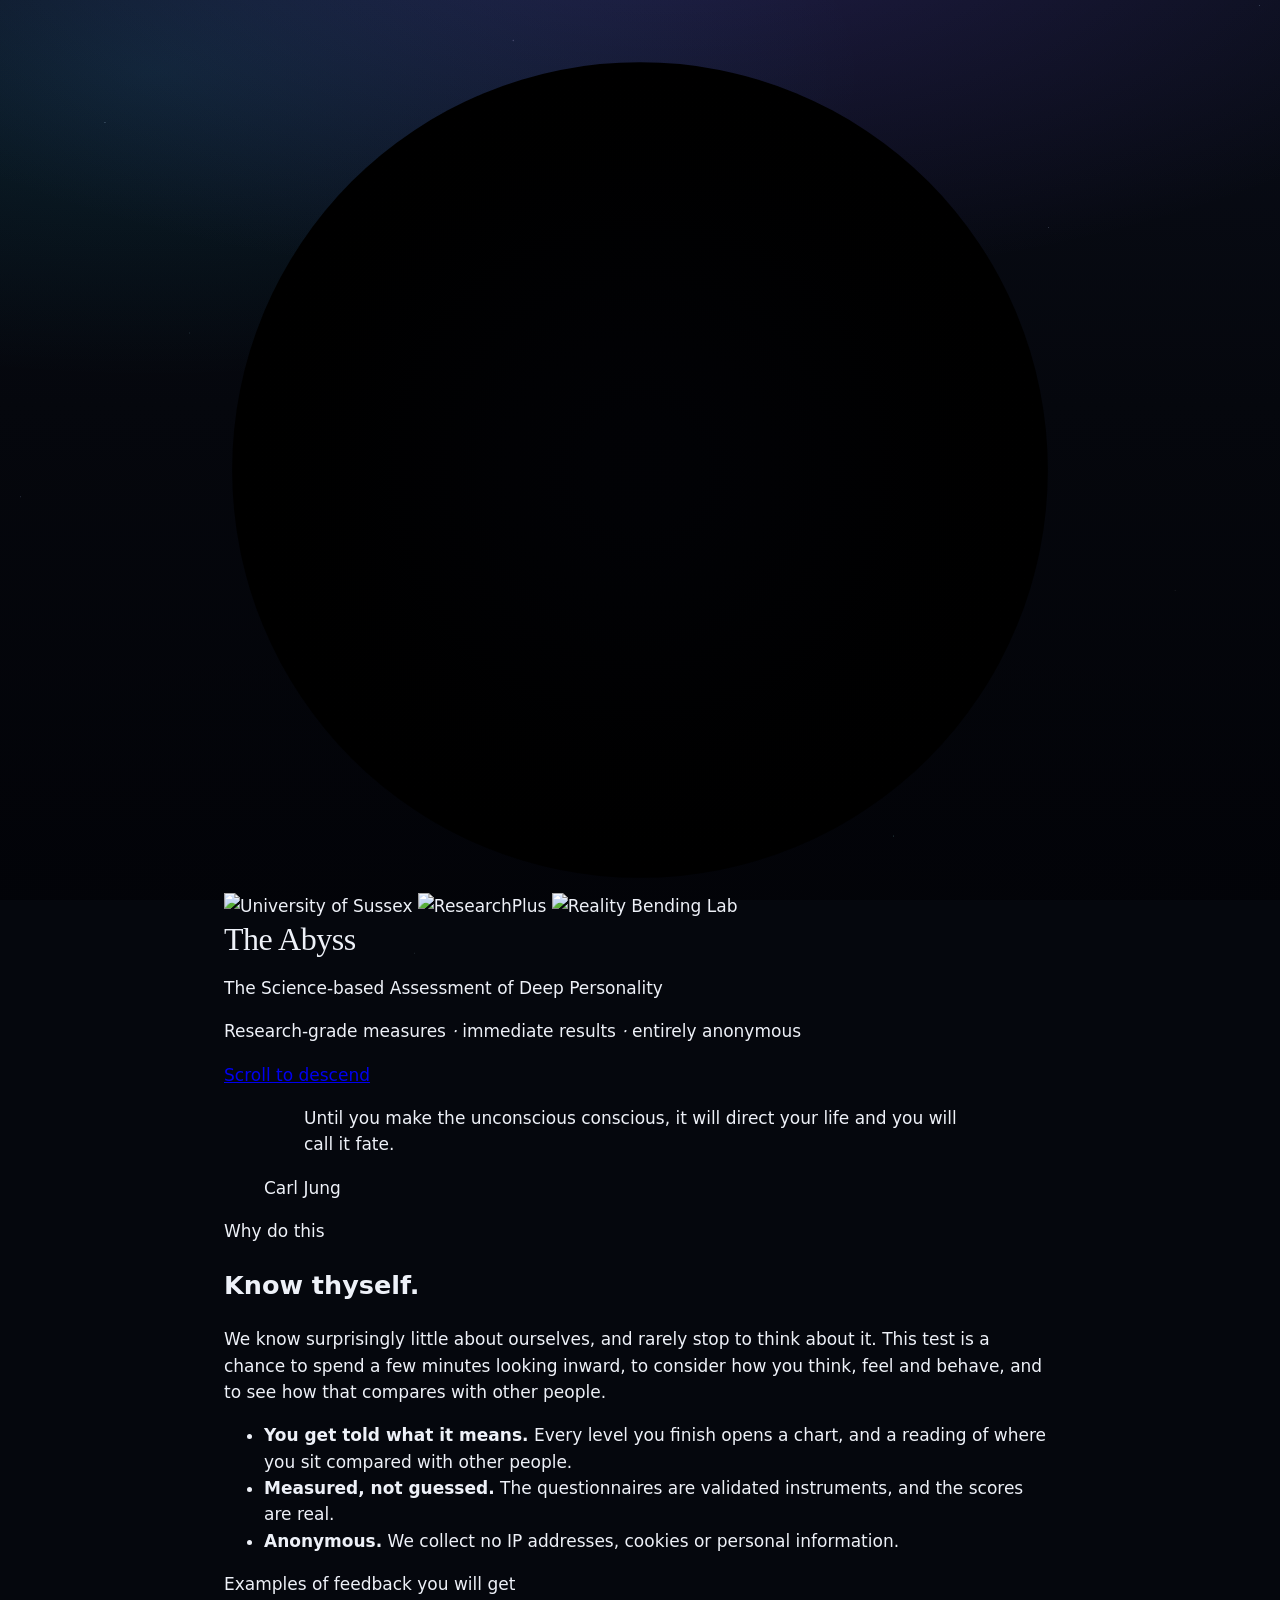
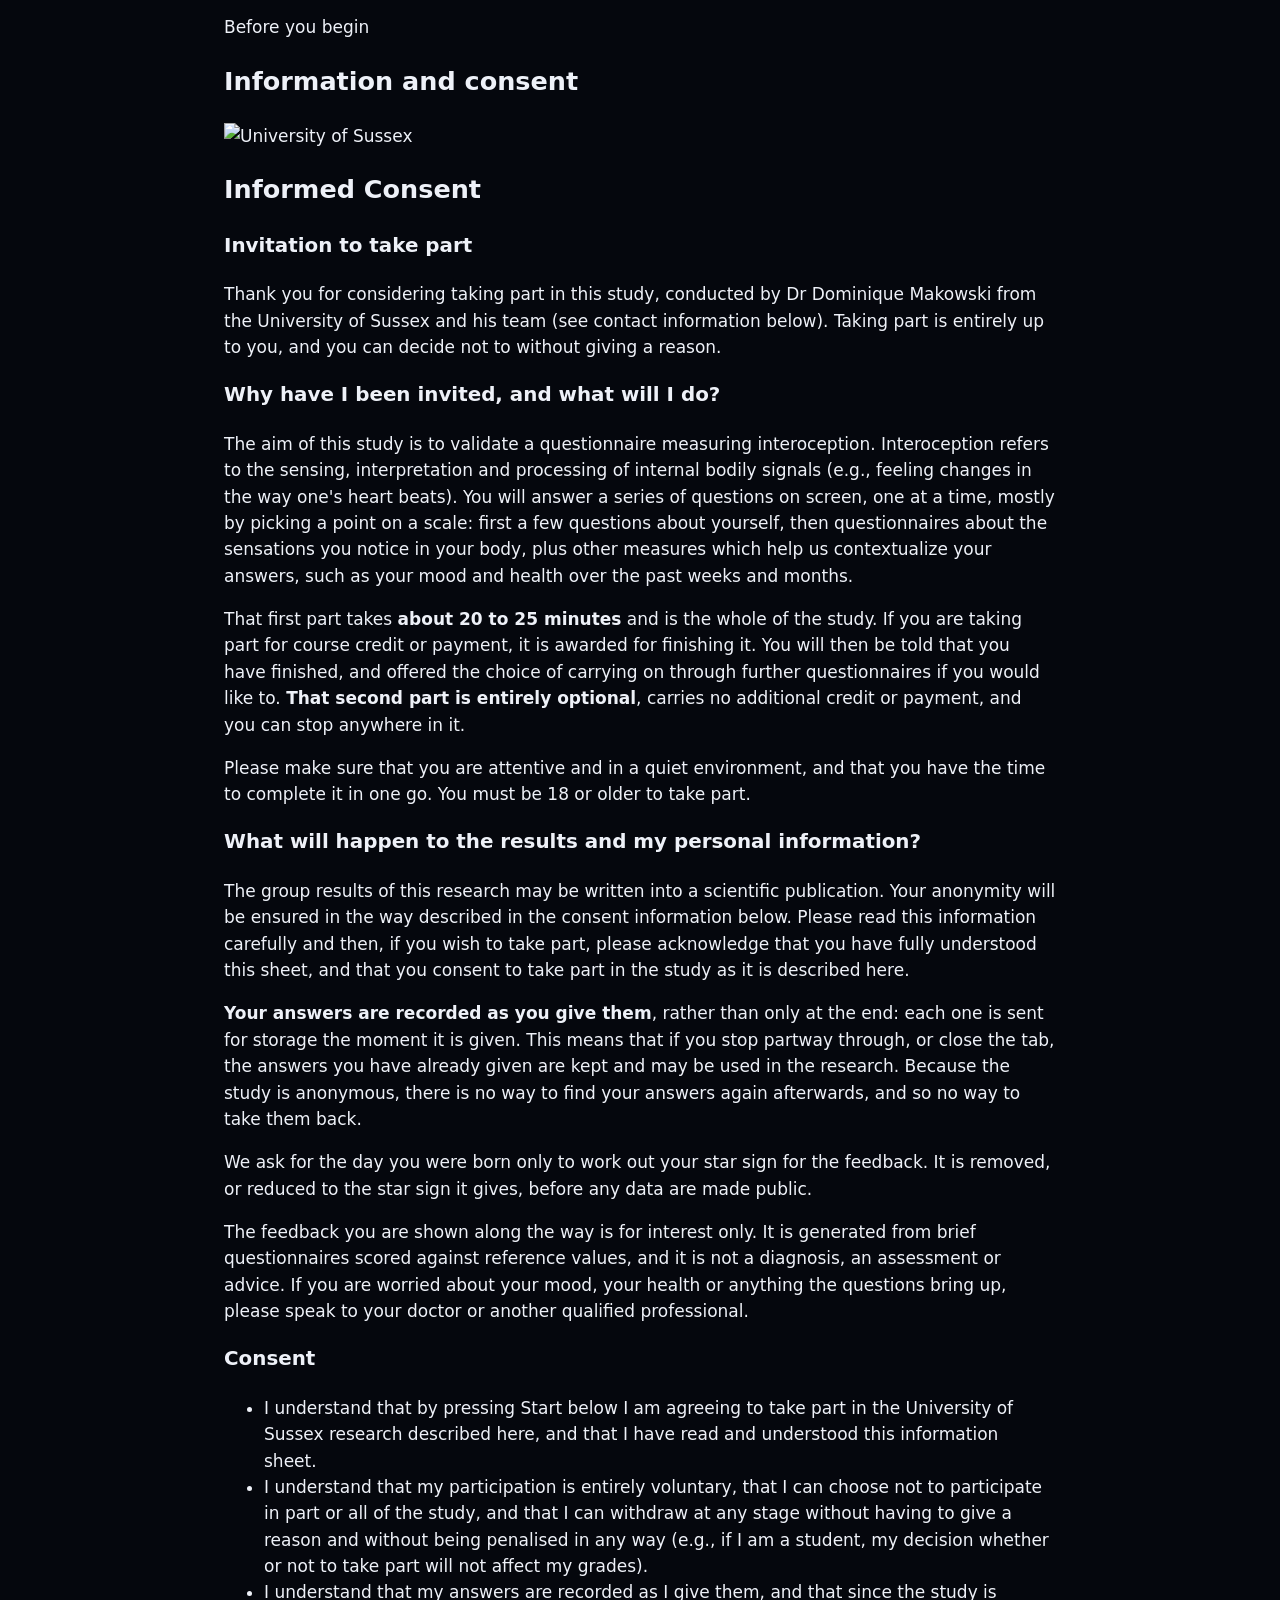
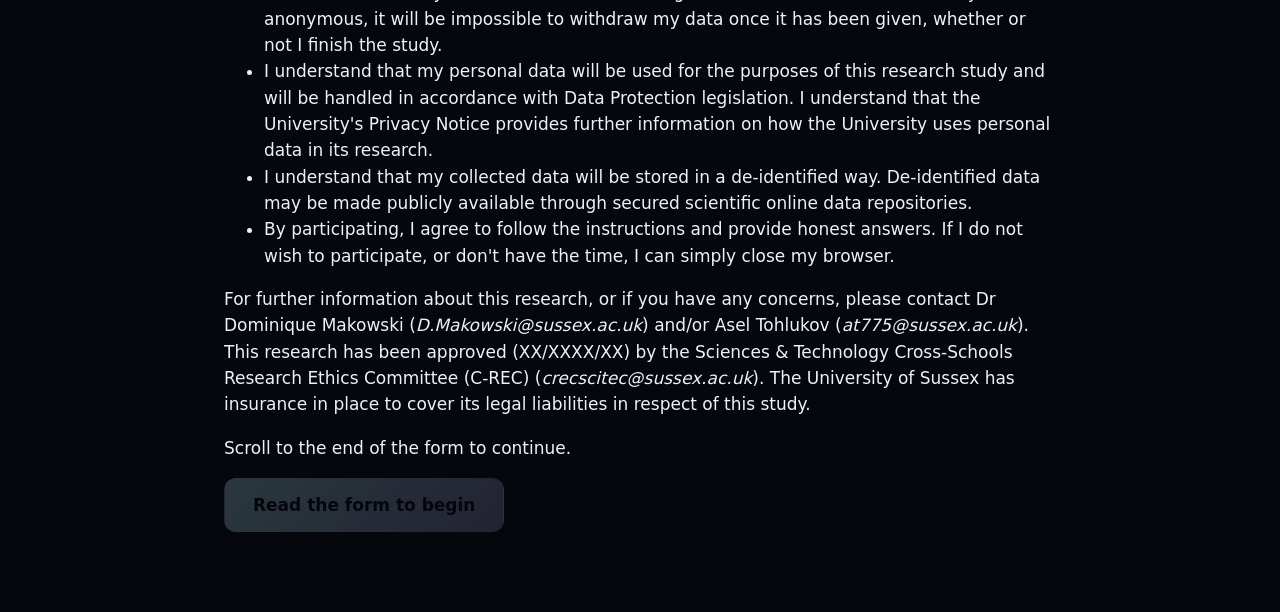
==== index.html @ c371493d "improve" ====
<!doctype html>
<html lang="en">
    <head>
        <meta charset="utf-8" />
        <meta name="viewport" content="width=device-width, initial-scale=1" />
        <title>The Abyss Test</title>
        <meta name="description" content="The Abyss Test: a science-based assessment of personality, with your results as you go." />
        <!-- What a link to the test unfurls into on social media and in chats.
             Read by crawlers that run no script, so it is the same for every
             link whatever its query says. The image wants an absolute address,
             and is made from assets/preview/card.html by make.py beside it.
             There is no og:url on purpose: Facebook treats it as the address
             being shared, which would take ?source= and ?start= off the link. -->
        <meta property="og:type" content="website" />
        <meta property="og:site_name" content="The Abyss Test" />
        <meta property="og:title" content="The Abyss Test" />
        <meta
            property="og:description"
            content="The science-based assessment of deep personality: research-grade measures, immediate results, entirely anonymous."
        />
        <meta property="og:image" content="https://realitybendinglab.com/TestYourself/assets/preview/card.jpg?v=2" />
        <meta property="og:image:type" content="image/jpeg" />
        <meta property="og:image:width" content="1200" />
        <meta property="og:image:height" content="630" />
        <meta property="og:image:alt" content="The Abyss: the science-based assessment of deep personality" />
        <meta name="twitter:card" content="summary_large_image" />
        <!-- The A of the name over the wheel behind it, on the dark blue of the
             water: the hero's twelve petals in their colours, stronger than on
             the page so they survive sixteen pixels, and the A drawn as a path,
             since a favicon cannot count on a serif being there to set it in.
             Written into the page rather than fetched: there is nothing to build
             here, and a file for sixteen pixels is a file too many. -->
        <link
            rel="icon"
            href="data:image/svg+xml,%3Csvg xmlns='http://www.w3.org/2000/svg' viewBox='0 0 64 64'%3E%3Cdefs%3E%3ClinearGradient id='b' x1='0' y1='0' x2='0' y2='1'%3E%3Cstop offset='0' stop-color='%231a2250'/%3E%3Cstop offset='1' stop-color='%23070b1c'/%3E%3C/linearGradient%3E%3ClinearGradient id='a' x1='0' y1='0' x2='0' y2='1'%3E%3Cstop offset='0' stop-color='%23fff'/%3E%3Cstop offset='.45' stop-color='%23c9d1ee'/%3E%3Cstop offset='1' stop-color='%237d88b8'/%3E%3C/linearGradient%3E%3CradialGradient id='h'%3E%3Cstop offset='0' stop-color='%23070b1c' stop-opacity='.7'/%3E%3Cstop offset='1' stop-color='%23070b1c' stop-opacity='0'/%3E%3C/radialGradient%3E%3C/defs%3E%3Crect width='64' height='64' rx='14' fill='url(%23b)'/%3E%3Cg fill-opacity='.42' stroke='%23b9a6ff' stroke-opacity='.35' stroke-width='.8' stroke-linejoin='round'%3E%3Cpath d='M32 33L27.9 14.3A19.1 19.1 0 0 1 36.1 14.3Z' fill='%235b3fd6'/%3E%3Cpath d='M32 33L39.7 8.7A25.5 25.5 0 0 1 49.2 14.2Z' fill='%23a58bff'/%3E%3Cpath d='M32 33L43.1 22.8A15.1 15.1 0 0 1 46.4 28.5Z' fill='%236d4be0'/%3E%3Cpath d='M32 33L53.0 28.4A21.5 21.5 0 0 1 53.0 37.6Z' fill='%23c3a8ff'/%3E%3Cpath d='M32 33L58.6 41.4A27.8 27.8 0 0 1 52.5 51.8Z' fill='%237c5cff'/%3E%3Cpath d='M32 33L43.8 45.8A17.4 17.4 0 0 1 37.2 49.6Z' fill='%239d7bf0'/%3E%3Cpath d='M32 33L37.1 56.2A23.8 23.8 0 0 1 26.9 56.2Z' fill='%236a3fc2'/%3E%3Cpath d='M32 33L27.8 46.3A13.9 13.9 0 0 1 22.6 43.3Z' fill='%23b89cff'/%3E%3Cpath d='M32 33L17.0 46.7A20.3 20.3 0 0 1 12.6 39.1Z' fill='%238455e8'/%3E%3Cpath d='M32 33L6.5 38.6A26.1 26.1 0 0 1 6.5 27.4Z' fill='%23a07ae8'/%3E%3Cpath d='M32 33L16.5 28.1A16.2 16.2 0 0 1 20.0 22.0Z' fill='%237448d1'/%3E%3Cpath d='M32 33L16.7 16.3A22.6 22.6 0 0 1 25.2 11.4Z' fill='%238a6cff'/%3E%3C/g%3E%3Ccircle cx='32' cy='33' r='29' fill='url(%23h)'/%3E%3Cpath d='M30.6 8.5L34.2 8.5L48.6 49.5L53 50.5L53 53L39.5 53L39.5 50.5L42.3 49.8L38.9 40L23 40L19.4 49.8L22.5 50.5L22.5 53L11.5 53L11.5 50.5L15.6 49.8ZM31 17.7L37.6 36.5L24.2 36.5Z' fill='url(%23a)' fill-rule='evenodd'/%3E%3C/svg%3E"
        />
        <!-- Three sheets, in cascade order: the shell everything is built on,
             then the landing screen, then everything that shows a result. -->
        <link rel="stylesheet" href="css/style.css" />
        <link rel="stylesheet" href="css/intro.css" />
        <link rel="stylesheet" href="css/results.css" />
    </head>
    <body data-screen="intro">
        <!-- The name of the test, over every screen it is taken on. -->
        <header class="banner" id="banner"><span class="banner__title">The Abyss Test</span></header>

        <!-- The bar down the left: the other half of the gauge. Where the gauge
             says how far down the descent has got, this says what it has turned
             up — it opens with nothing on it but the way into the profile, and
             every level finished mints a badge onto it, a crop of the figure
             that level closed on. Built and filled by renderShelf. -->
        <aside class="shelf">
            <button class="shelf__link" id="profile" aria-expanded="false">
                <svg viewBox="0 0 24 24" aria-hidden="true">
                    <path d="M12 3l7.8 4.5v9L12 21l-7.8-4.5v-9z" />
                    <path d="M12 7.6l3.8 2.2v4.4L12 16.4l-3.8-2.2V9.8z" />
                    <path d="M12 3v18M4.2 7.5l15.6 9M19.8 7.5l-15.6 9" />
                </svg>
                <span>Profile</span>
            </button>

            <div class="shelf__badges" id="badges" aria-label="The levels you have finished"></div>
        </aside>

        <!-- The bar down the right: the way into each level and into the panels,
             and the descent itself running along the edge the page sits against.
             The levels are the milestones on it — the point each one is finished
             is where its button sits. Both this and the banner are hidden on the
             landing screen, so the title has the page to itself. -->
        <aside class="sidebar">
            <!-- The readout at the head of the gauge: how deep, written by
                 renderDepth. It sits over the top of the line rather than above
                 it, so the line itself starts at the banner's lower edge. -->
            <div class="sidebar__gauge" title="How far down you have got">
                <span class="sidebar__gauge-word">Depth</span>
                <span class="sidebar__depth" id="depth"></span>
            </div>

            <div class="sidebar__descent">
                <div class="sidebar__line" id="descent-line" aria-hidden="true"><span class="sidebar__fill" id="descent-fill"></span></div>
                <!-- What the descent passes on the way down: a pin each, filled
                     in by buildSidebar. Under the stops, so a level is never
                     covered by one. -->
                <div class="sidebar__marks" id="marks" aria-label="Landmarks"></div>
                <nav class="sidebar__levels" id="levels" aria-label="Your descent"></nav>
            </div>

            <!-- The raw file, as an icon and a word: braces. The profile is not
                 here but at the head of the shelf, over the badges it draws
                 together. -->
            <div class="sidebar__links">
                <button class="sidebar__link" id="raw" aria-expanded="false">
                    <svg viewBox="0 0 24 24" aria-hidden="true">
                        <path d="M8.5 4C6.5 4 5.5 5 5.5 7v2.4c0 1.6-.9 2.6-2.5 2.6 1.6 0 2.5 1 2.5 2.6V17c0 2 1 3 3 3" />
                        <path d="M15.5 4c2 0 3 1 3 3v2.4c0 1.6.9 2.6 2.5 2.6-1.6 0-2.5 1-2.5 2.6V17c0 2-1 3-3 3" />
                    </svg>
                    <span>Data</span>
                </button>
            </div>
        </aside>

        <main id="app">
            <!-- intro: the title, then the consent form, which has to be read to
                 the end before the test will open -->
            <section class="screen screen--active" id="screen-intro">
                <div class="hero" id="hero">
                    <!-- Inside the iris, a wheel: what the descent is for, charted
                         faintly behind the name, its petals dealt out clockwise as it surfaces.
                         It is the archetypes' wheel in twelve shades of violet, and
                         it is nobody's result — the lengths are made up. -->
                    <div class="hero__iris" aria-hidden="true">
                        <svg class="hero__web" viewBox="-102 -102 204 204">
                            <defs>
                                <radialGradient id="hero-hole" gradientUnits="userSpaceOnUse" cx="0" cy="0" r="100">
                                <stop offset="0" stop-color="#020308" stop-opacity="0.660" />
                                <stop offset="0.125" stop-color="#020308" stop-opacity="0.632" />
                                <stop offset="0.25" stop-color="#020308" stop-opacity="0.557" />
                                <stop offset="0.375" stop-color="#020308" stop-opacity="0.451" />
                                <stop offset="0.5" stop-color="#020308" stop-opacity="0.330" />
                                <stop offset="0.625" stop-color="#020308" stop-opacity="0.209" />
                                <stop offset="0.75" stop-color="#020308" stop-opacity="0.103" />
                                <stop offset="0.875" stop-color="#020308" stop-opacity="0.028" />
                                <stop offset="1" stop-color="#020308" stop-opacity="0.000" />
                                </radialGradient>
                            </defs>
                            <circle class="web__ring" r="33.3" />
                            <circle class="web__ring" r="66.7" />
                            <circle class="web__ring" r="100.0" />
                            <path class="web__petal" style="--petal: #5b3fd6; --i: 0" d="M0 0L-14.4 -64.4A66.0 66.0 0 0 1 14.4 -64.4Z" />
                            <path class="web__petal" style="--petal: #a58bff; --i: 1" d="M0 0L26.3 -84.0A88.0 88.0 0 0 1 59.6 -64.8Z" />
                            <path class="web__petal" style="--petal: #6d4be0; --i: 2" d="M0 0L38.3 -35.2A52.0 52.0 0 0 1 49.6 -15.6Z" />
                            <path class="web__petal" style="--petal: #c3a8ff; --i: 3" d="M0 0L72.2 -16.1A74.0 74.0 0 0 1 72.2 16.1Z" />
                            <path class="web__petal" style="--petal: #7c5cff; --i: 4" d="M0 0L91.6 28.7A96.0 96.0 0 0 1 70.7 65.0Z" />
                            <path class="web__petal" style="--petal: #9d7bf0; --i: 5" d="M0 0L40.6 44.2A60.0 60.0 0 0 1 17.9 57.3Z" />
                            <path class="web__petal" style="--petal: #6a3fc2; --i: 6" d="M0 0L17.9 80.0A82.0 82.0 0 0 1 -17.9 80.0Z" />
                            <path class="web__petal" style="--petal: #b89cff; --i: 7" d="M0 0L-14.4 45.8A48.0 48.0 0 0 1 -32.5 35.3Z" />
                            <path class="web__petal" style="--petal: #8455e8; --i: 8" d="M0 0L-51.5 47.4A70.0 70.0 0 0 1 -66.8 20.9Z" />
                            <path class="web__petal" style="--petal: #a07ae8; --i: 9" d="M0 0L-87.8 19.6A90.0 90.0 0 0 1 -87.8 -19.6Z" />
                            <path class="web__petal" style="--petal: #7448d1; --i: 10" d="M0 0L-53.4 -16.7A56.0 56.0 0 0 1 -41.2 -37.9Z" />
                            <path class="web__petal" style="--petal: #8a6cff; --i: 11" d="M0 0L-52.8 -57.4A78.0 78.0 0 0 1 -23.3 -74.4Z" />
                            <!-- The middle is a hole: dark at the centre, gone by the petals' tips. -->
                            <circle class="web__hole" r="100" fill="url(#hero-hole)" />
                        </svg>
                    </div>

                    <!-- Who stands behind the study, so the case for taking it is
                         not just the page's own word for it. -->
                    <div class="hero__logos">
                        <span class="hero__logo"><img src="assets/logo_sussex.svg" alt="University of Sussex" /></span>
                        <span class="hero__logo"><img src="assets/logo_researchplus.png" alt="ResearchPlus" /></span>
                        <span class="hero__logo"><img src="assets/logo_rebel.png" alt="Reality Bending Lab" /></span>
                    </div>

                    <h1 class="hero__mark" aria-label="The Abyss Test">
                        <span class="hero__the" aria-hidden="true">The</span>
                        <span class="hero__title" aria-hidden="true">Abyss</span>
                    </h1>

                    <p class="hero__sub">The Science-based Assessment of Deep Personality</p>
                    <p class="hero__meta">
                        Research-grade measures <i aria-hidden="true">·</i> immediate results <i aria-hidden="true">·</i> entirely anonymous
                    </p>

                    <a class="hero__cue" href="#gate"><span>Scroll to descend</span><i aria-hidden="true"></i></a>
                </div>

                <!-- The first thing under the title: the reason for the whole
                     thing, put better than the page puts it. -->
                <figure class="creed">
                    <blockquote>Until you make the unconscious conscious, it will direct your life and you will call it fate.</blockquote>
                    <figcaption>Carl Jung</figcaption>
                </figure>

                <!-- Why it is worth the twelve minutes, before the form that
                     has to be read to get past it. -->
                <section class="why">
                    <div class="why__case">
                        <p class="gate__step">Why do this</p>
                        <h2 class="why__heading">Know thyself.</h2>
                        <p class="why__lede">
                            We know surprisingly little about ourselves, and rarely stop to think about it. This test is a chance to spend a
                            few minutes looking inward, to consider how you think, feel and behave, and to see how that compares with other
                            people.
                        </p>

                        <ul class="why__points">
                            <li>
                                <b>You get told what it means.</b> Every level you finish opens a chart, and a reading of where you sit
                                compared with other people.
                            </li>
                            <li><b>Measured, not guessed.</b> The questionnaires are validated instruments, and the scores are real.</li>
                            <li><b>Anonymous.</b> We collect no IP addresses, cookies or personal information.</li>
                        </ul>
                    </div>

                    <!-- A taste of the far end: the figures the levels close on,
                         one at a time, drawn from the same stand-ins a locked
                         level is, so none of them is anybody's result. Filled
                         and cycled by `showcase()` in app.js. -->
                    <div class="why__show" aria-hidden="true">
                        <div class="why__frame" id="why-frame"></div>
                        <p class="why__caption">Examples of feedback you will get</p>
                    </div>
                </section>

                <div class="gate" id="gate">
                    <p class="gate__step">Before you begin</p>
                    <h2 class="gate__heading">Information and consent</h2>

                    <!-- Modelled on the University of Sussex consent sheet the MINT validation study ran with
                         (`ethics/mint_validation/Consent.pdf`): same headings in the same order, and the six
                         consent statements kept as the committee's own wording rather than reworded, since that
                         is what a reviewer reads for. What is written around them describes this study — see
                         `ethics/mint_followup/application_draft.md`, whose Project Description it has to keep
                         agreeing with. STILL TO FILL IN before the study runs: the C-REC reference, and the
                         duration, which is an estimate until somebody has timed a pilot run.

                         **One of the six is no longer the committee's wording**, and it had to change: the third
                         said withdrawal was impossible "once I have completed it", which was true while the file
                         went at the end and stopped being true in September 2026, when answers began going out as
                         they are given (see **Where it goes** in AGENTS.md). The point of no return is now the
                         first answer rather than the last, and the paragraph above the statements says so in
                         plain words. A reviewer should be told this one was amended and why. -->
                    <div class="consent" id="consent" tabindex="0" role="region" aria-label="Consent form">
                        <!-- The one logo repeated from the row above: this is the
                             letterhead of the document itself, not another trust
                             signal, so only the study's own institution belongs
                             here. -->
                        <img class="consent__logo" src="assets/logo_sussex.svg" alt="University of Sussex" />

                        <h2>Informed Consent</h2>

                        <h3>Invitation to take part</h3>
                        <p>
                            Thank you for considering taking part in this study, conducted by Dr Dominique Makowski from the University of
                            Sussex and his team (see contact information below). Taking part is entirely up to you, and you can decide not
                            to without giving a reason.
                        </p>

                        <h3>Why have I been invited, and what will I do?</h3>
                        <p>
                            The aim of this study is to validate a questionnaire measuring interoception. Interoception refers to the
                            sensing, interpretation and processing of internal bodily signals (e.g., feeling changes in the way one's heart
                            beats). You will answer a series of questions on screen, one at a time, mostly by picking a point on a scale:
                            first a few questions about yourself, then questionnaires about the sensations you notice in your body, plus
                            other measures which help us contextualize your answers, such as your mood and health over the past weeks and
                            months.
                        </p>
                        <p>
                            That first part takes <b>about 20 to 25 minutes</b> and is the whole of the study. If you are taking part for
                            course credit or payment, it is awarded for finishing it. You will then be told that you have finished, and
                            offered the choice of carrying on through further questionnaires if you would like to.
                            <b>That second part is entirely optional</b>, carries no additional credit or payment, and you can stop anywhere
                            in it.
                        </p>
                        <p>
                            Please make sure that you are attentive and in a quiet environment, and that you have the time to complete it in
                            one go. You must be 18 or older to take part.
                        </p>

                        <h3>What will happen to the results and my personal information?</h3>
                        <p>
                            The group results of this research may be written into a scientific publication. Your anonymity will be ensured
                            in the way described in the consent information below. Please read this information carefully and then, if you
                            wish to take part, please acknowledge that you have fully understood this sheet, and that you consent to take
                            part in the study as it is described here.
                        </p>
                        <p>
                            <b>Your answers are recorded as you give them</b>, rather than only at the end: each one is sent for storage the
                            moment it is given. This means that if you stop partway through, or close the tab, the answers you have already
                            given are kept and may be used in the research. Because the study is anonymous, there is no way to find your
                            answers again afterwards, and so no way to take them back.
                        </p>
                        <p>
                            We ask for the day you were born only to work out your star sign for the feedback. It is removed, or
                            reduced to the star sign it gives, before any data are made public.
                        </p>
                        <p>
                            The feedback you are shown along the way is for interest only. It is generated from brief questionnaires scored
                            against reference values, and it is not a diagnosis, an assessment or advice. If you are worried about your
                            mood, your health or anything the questions bring up, please speak to your doctor or another qualified
                            professional.
                        </p>

                        <h3>Consent</h3>
                        <ul>
                            <li>
                                I understand that by pressing Start below I am agreeing to take part in the University of Sussex research
                                described here, and that I have read and understood this information sheet.
                            </li>
                            <li>
                                I understand that my participation is entirely voluntary, that I can choose not to participate in part or
                                all of the study, and that I can withdraw at any stage without having to give a reason and without being
                                penalised in any way (e.g., if I am a student, my decision whether or not to take part will not affect my
                                grades).
                            </li>
                            <li>
                                I understand that my answers are recorded as I give them, and that since the study is anonymous, it will be
                                impossible to withdraw my data once it has been given, whether or not I finish the study.
                            </li>
                            <li>
                                I understand that my personal data will be used for the purposes of this research study and will be handled
                                in accordance with Data Protection legislation. I understand that the University's Privacy Notice provides
                                further information on how the University uses personal data in its research.
                            </li>
                            <li>
                                I understand that my collected data will be stored in a de-identified way. De-identified data may be made
                                publicly available through secured scientific online data repositories.
                            </li>
                            <li>
                                By participating, I agree to follow the instructions and provide honest answers. If I do not wish to
                                participate, or don't have the time, I can simply close my browser.
                            </li>
                        </ul>

                        <p>
                            For further information about this research, or if you have any concerns, please contact Dr Dominique Makowski
                            (<i>D.Makowski@sussex.ac.uk</i>)
                            <!-- The Sussex form names the researcher running the study beside the supervisor: the
                                 student submitting the application (September 2026). -->
                            and/or Asel Tohlukov (<i>at775@sussex.ac.uk</i>). This research has been approved
                            <!-- Placeholder, in the format the other studies use: fill in once this study has its own reference,
                                 rather than quoting one that covers a different protocol. -->
                            (XX/XXXX/XX) by the Sciences &amp; Technology Cross-Schools Research Ethics Committee (C-REC)
                            (<i>crecscitec@sussex.ac.uk</i>). The University of Sussex has insurance in place to cover its legal liabilities
                            in respect of this study.
                        </p>
                    </div>

                    <p class="consent__hint" id="consent-hint">Scroll to the end of the form to continue.</p>
                    <button class="btn" id="start" disabled>Read the form to begin</button>
                </div>
            </section>

            <!-- survey -->
            <section class="screen" id="screen-survey">
                <p class="instructions" id="instructions" hidden></p>
                <h2 class="text" id="text"></h2>

                <div class="scale" id="scale">
                    <span class="anchor anchor--left" id="anchor-left"></span>
                    <!-- What this is to a screen reader is set per item by
                         renderScale: a radiogroup for a choice, a group for a
                         multi, no role for a field or a curve. -->
                    <div class="options" id="options" aria-labelledby="text"></div>
                    <span class="anchor anchor--right" id="anchor-right"></span>
                </div>

                <!-- A briefing: a pause inside a level, in place of the
                     question and its scale. What the next stretch of the
                     descent is about, and nothing to answer. Filled in by
                     renderBriefing. -->
                <div class="briefing" id="briefing" hidden>
                    <div class="briefing__body" id="briefing-body"></div>
                    <button class="btn" id="briefing-go">Continue</button>
                </div>

                <div class="survey__foot">
                    <button class="btn btn--ghost" id="back">← Previous</button>
                    <!-- How few answers are left before the level opens, once
                         there are few enough to count. Written by
                         renderCountdown. -->
                    <p class="survey__countdown" id="countdown" aria-live="polite" hidden></p>
                </div>
            </section>

            <!-- level complete: the header, then the sections it opened, one
                 after another, and the way on at the bottom of them -->
            <section class="screen" id="screen-level">
                <div class="level">
                    <h1 class="level__title" id="level-title"></h1>
                    <p class="level__name" id="level-name"></p>
                </div>

                <div id="level-results"></div>

                <div class="level__foot" id="level-foot">
                    <!-- a blurred taste of the next level, filled by renderTeaser -->
                    <div class="level__next" id="level-next" hidden></div>
                    <!-- or, where the run forks, a taste of each of the levels
                         offered with a way into any of them, filled by
                         renderFork; the one button below is put away -->
                    <div class="level__fork" id="level-fork" hidden>
                        <div class="level__fork-head">
                            <p class="level__next-word">What next?</p>
                            <p class="level__fork-note">Choose the next part of yourself you want to test.</p>
                        </div>
                        <div class="level__paths" id="level-paths"></div>
                    </div>
                    <button class="btn" id="level-continue">Continue the test →</button>
                </div>
            </section>

            <!-- done: nothing left to answer, so the whole web is the screen -->
            <section class="screen" id="screen-done">
                <div class="profile" id="profile-done">
                    <p class="level__eyebrow">Descent complete</p>
                    <h1 class="profile__title">Your General Profile</h1>

                    <div class="chart">
                        <svg class="profile__web" viewBox="0 0 440 290" role="img" aria-label="Spider chart of your dimensions"></svg>
                    </div>
                    <div class="profile__legend"></div>
                    <p class="chart__note profile__note"></p>

                    <section class="share">
                        <div class="share__actions">
                            <button class="btn share__download">Download your card</button>
                            <button class="btn btn--ghost share__copy">Copy share link</button>
                        </div>
                        <p class="share__note"></p>
                    </section>

                    <div class="profile__foot">
                        <!-- Whether the answers got where they were going. Written by
                             `saved()` in app.js once DataPipe has answered. -->
                        <p class="save__note" id="save-note" role="status"></p>
                        <!-- Hidden unless the send fails. The run goes to
                             DataPipe as it is answered and again whole at the
                             end, so there is nothing for a participant to keep
                             — but if none of that got through, the answers are
                             still in the page and this is the way out. Only
                             `saved("failed")` uncovers it. -->
                        <button class="btn btn--ghost" id="download" hidden>Download responses (.json)</button>
                    </div>
                </div>
            </section>

            <!-- somebody else's card, opened from a shared link -->
            <section class="screen" id="screen-card">
                <div class="visit">
                    <p class="level__eyebrow">Shared with you</p>
                    <h1 class="visit__title" id="visit-title">A profile from the Abyss</h1>
                    <div class="card" id="visit-card"></div>
                    <p class="lede" id="visit-note"></p>
                    <button class="btn" id="visit-start">Take the test yourself</button>
                </div>
            </section>
        </main>

        <!-- The water that breaks across the middle of the screen when a level is
             finished. The level is put together behind it as it crosses. -->
        <div class="curtain" id="curtain" role="presentation" hidden>
            <div class="curtain__splash" aria-hidden="true"></div>
            <div class="curtain__words">
                <h2 class="curtain__title" id="curtain-title"></h2>
                <p class="curtain__depth" id="curtain-depth"></p>
            </div>
        </div>

        <!-- The line the test is named after, shown once, on the way in. -->
        <div class="gaze" id="gaze" role="presentation" hidden>
            <div class="gaze__eye" aria-hidden="true"><span class="gaze__pupil"></span></div>
            <blockquote class="gaze__quote">
                <span class="gaze__line">And if you gaze long into an abyss,</span>
                <span class="gaze__line">the abyss also gazes into you.</span>
            </blockquote>
            <!-- Only the crossing fills this: what the threshold meant. The
                 way in is a quotation and wants nothing explaining it. -->
            <p class="gaze__said" id="gaze-said" hidden></p>
            <p class="gaze__by">Friedrich Nietzsche</p>
            <p class="gaze__skip">Click anywhere to continue</p>
        </div>

        <!-- Panels, over the screen rather than instead of it. The strip of the
             page left showing beside a panel closes it, as does Escape. -->
        <div class="overlay" id="overlay">
            <div class="overlay__scrim" id="scrim"></div>

            <!-- one level's results, opened from — and closed back into — its
                 mark on the rail -->
            <section
                class="panel panel--left panel--summoned"
                id="panel-results"
                role="dialog"
                aria-modal="true"
                aria-labelledby="results-title"
            >
                <header class="panel__bar">
                    <div class="panel__head">
                        <h1 class="panel__title" id="results-title"></h1>
                        <!-- Where in the water the level was finished, or how much
                             of it is still to answer. Written by openResults. -->
                        <p class="panel__sub" id="results-sub"></p>
                    </div>
                    <button class="panel__close" data-close aria-label="Close">&times;</button>
                </header>
                <div class="panel__body">
                    <div id="results-body"></div>
                </div>
            </section>

            <!-- profile -->
            <section class="panel panel--right" id="panel-profile" role="dialog" aria-modal="true" aria-labelledby="profile-title">
                <header class="panel__bar">
                    <h1 class="panel__title" id="profile-title">Your profile</h1>
                    <button class="panel__close" data-close aria-label="Close">&times;</button>
                </header>
                <!-- The same profile the last screen shows, so both are drawn by
                     class rather than by id: whichever one is handed to
                     renderProfile is the one that gets the web. -->
                <div class="panel__body">
                    <p class="lede">All the scores currently available</p>

                    <div class="profile" id="profile-panel">
                        <div class="chart">
                            <svg class="profile__web" viewBox="0 0 440 290" role="img" aria-label="Spider chart of your dimensions"></svg>
                        </div>
                        <div class="profile__legend"></div>
                        <p class="chart__note profile__note"></p>

                        <!-- The two ways of taking the web above with you. The card
                             itself is only drawn when one of them is pressed. -->
                        <section class="share">
                            <div class="share__actions">
                                <button class="btn share__download">Download your card</button>
                                <button class="btn btn--ghost share__copy">Copy share link</button>
                            </div>
                            <p class="share__note"></p>
                        </section>
                    </div>
                </div>
            </section>

            <!-- the raw data file -->
            <section class="panel panel--right" id="panel-raw" role="dialog" aria-modal="true" aria-labelledby="raw-title">
                <header class="panel__bar">
                    <h1 class="panel__title" id="raw-title">Raw results</h1>
                    <button class="panel__close" data-close aria-label="Close">&times;</button>
                </header>
                <div class="panel__body">
                    <p class="lede">Everything recorded so far, exactly as it is saved. Your answers are sent as you give them — there is nothing here to keep.</p>
                    <pre class="raw" id="raw-json"></pre>
                </div>
            </section>
        </div>

        <!-- The one file on the page that is not ours: DataPipe's client, which
             the answers are sent through. It is kept in the repository rather
             than fetched from a CDN, so that the code a participant runs is the
             code that was reviewed. Nothing below reads it at load; `app.js`
             asks for it by name when the test begins. -->
        <script src="js/vendor/datapipe-client.js"></script>

        <!-- How a question is written, then the running order, then the blocks
             of questions themselves — a file each — then everything that reads
             a score back, then the engine that hands itself to it. A block with
             no tag here does not exist; one the timeline does not name exists
             but is never asked. -->
        <script src="content/timeline.js"></script>
        <script src="content/block_demographics1.js"></script>
        <script src="content/block_demographics2.js"></script>
        <script src="content/block_demographics3.js"></script>
        <script src="content/block_fipi.js"></script>
        <script src="content/block_singles.js"></script>
        <script src="content/block_mint.js"></script>
        <script src="content/block_mood.js"></script>
        <script src="content/block_health.js"></script>
        <script src="content/block_hexaco.js"></script>
        <script src="content/block_regulation.js"></script>
        <script src="content/block_hitop.js"></script>
        <script src="content/block_bait.js"></script>
        <script src="content/block_primals.js"></script>
        <script src="content/block_archetypes.js"></script>
        <script src="content/block_icar.js"></script>
        <script src="content/block_opinions.js"></script>
        <script src="content/block_closing.js"></script>
        <script src="content/block_UNUSED.js"></script>
        <script src="js/draw.js"></script>
        <script src="js/snapshot.js"></script>
        <script src="js/figures/soma.js"></script>
        <script src="js/figures/theories.js"></script>
        <script src="js/figures/archetype.js"></script>
        <script src="js/figures/wheel.js"></script>
        <script src="js/figures/sea.js"></script>
        <script src="js/figures/climb.js"></script>
        <script src="js/figures/reasoning.js"></script>
        <script src="js/figures/heads.js"></script>
        <script src="js/figures/stance.js"></script>
        <script src="js/results.js"></script>
        <script src="js/app.js"></script>
    </body>
</html>
---- css/style.css ----
/* =========================================================================
   The shell: the water everything sits in, the menu bar, the screens and
   panels they live on, the buttons, and the survey itself.

   The landing screen is in intro.css and everything that shows a result is
   in results.css, both loaded after this one. The animations shared across
   all three — `fade`, `rise` and `vanish` — are defined here.
   ========================================================================= */

:root {
    --bg: #05070d;
    /* Darkens whatever is behind it rather than lightening it: the water at the
       top of the descent is bright enough that a white film would be read
       through. */
    --surface: rgba(4, 10, 20, 0.32);
    --text: #eef1f8;
    /* Light enough to hold against the sunlit top of the water as well as
       against the dark at the bottom of it. The bright end is what sets it:
       a grey that reads on the dark disappears into the surface. */
    --muted: #d2d8e7;
    --line: rgba(255, 255, 255, 0.11);
    --accent: #7c5cff;
    --accent-2: #22d3ee;
    --gold: #d9a441;
    --gold-pale: #f6e6c4;
    /* Something done and confirmed — the form read, the link copied. */
    --done: #7fcb9b;
    --sharing: #e5484d; /* every way of sharing a result, and nothing else */
    /* The average person, wherever they are drawn in for comparison. */
    --mean: #767c92;
    /* The house easing: how the water, the line and the depth move. */
    --ease: cubic-bezier(0.22, 0.85, 0.3, 1);
    /* The three edges the page is padded clear of: the gauge down the right,
       the shelf of badges down the left, and the banner over both. */
    --sidebar: 100px;
    --shelf: 108px;
    --banner: 46px;
    /* Where the seabed sits in the column behind the page. app.js writes the
       real one from how many levels this run asks; this is the whole run's. */
    --floor: 70.4%;
    --serif: ui-serif, "Iowan Old Style", "Palatino Linotype", Palatino, Georgia, serif;
}

* {
    box-sizing: border-box;
}

/* The page never scrolls sideways. A shut panel waits off to the side of the
   overlay (slid out, or scaled down about a point on the gauge), and a fixed
   box's overflow still widens the page, so at some window widths the whole
   page could be dragged sideways onto nothing. Clipped here rather than on the
   overlay, since the summoned panel grows out of a stop on the gauge, which is
   outside the overlay's box, and clipping there would cut off the start of it. */
html {
    scroll-behavior: smooth;
    overflow-x: hidden;
}

body {
    margin: 0;
    background: var(--bg);
    color: var(--text);
    font-family: ui-sans-serif, system-ui, -apple-system, "Segoe UI", Roboto, sans-serif;
    font-size: 17px;
    line-height: 1.55;
    -webkit-font-smoothing: antialiased;
}

/* The abyss itself: sunlit water at the surface, near black at the bottom of
   the water — and under that the floor, a line of silt, and rock warming
   towards what is under the crust. The column is several windows tall and
   `--descent` — 0 at the surface, 1 at the end of the run — is how far down it
   the window is looking, so going on with the test is going under. The water
   ends at `--floor`, which app.js writes from where the seabed actually falls
   in this run (`WATER_SHARE`, and a battery can move it): the window sees
   100/420 of the column at a time, so the floor rises into the bottom of the
   window halfway through the last level in the water, crosses it as the first
   level beneath begins, and by the end of the run the window is rock. Every
   stop is placed against that one number rather than written out, so the
   picture and the run's own arithmetic cannot drift. Fixed, so the page moves
   against it rather than carrying it along. */
body::before {
    content: "";
    position: fixed;
    inset: 0;
    z-index: -2;
    pointer-events: none;
    background-repeat: no-repeat;
    background-size: 100% 420%;
    background-position: 0 calc(var(--descent, 0) * 100%);
    background-image:
        /* the light on the surface, only ever seen from just under it */
        radial-gradient(64% 8% at 27% 1%, rgba(198, 244, 255, 0.55), transparent 72%),
        radial-gradient(48% 6% at 72% 5%, rgba(160, 226, 255, 0.32), transparent 72%),
        linear-gradient(
            180deg,
            /* the water, its stops as shares of the way down to the floor */
            #3f92b8 0%,
            #2c7ba4 calc(var(--floor) * 0.063),
            #1b5c82 calc(var(--floor) * 0.139),
            #124b6e calc(var(--floor) * 0.241),
            #0e3a57 calc(var(--floor) * 0.38),
            #0a2740 calc(var(--floor) * 0.544),
            #06192c calc(var(--floor) * 0.696),
            #030e1a calc(var(--floor) * 0.835),
            #01050c calc(var(--floor) * 0.937),
            #01030a var(--floor),
            /* the floor: silt, then rock, then the heat under it */
            #2b241c calc(var(--floor) + 0.4%),
            #171310 calc(var(--floor) + 1.4%),
            #120d0b calc(var(--floor) + (100% - var(--floor)) * 0.33),
            #1a0c09 calc(var(--floor) + (100% - var(--floor)) * 0.67),
            #2a0d08 100%
        );
}

/* The water is sunk through rather than snapped between. */
body::before {
    transition: background-position 1s var(--ease), filter 0.8s ease;
}

/* The landing screen is not in the water yet: it keeps the dark it always had,
   and so does somebody else's card, which is nobody's descent. The surface only
   opens underneath the quote on the way in — by then this rule is off the body
   and what the quote clears onto is the top of the column. */
body[data-screen="intro"]::before,
body[data-screen="card"]::before {
    background-size: auto;
    background-position: 0 0;
    background-image: radial-gradient(120% 70% at 50% -10%, rgba(124, 92, 255, 0.2), transparent 60%),
        radial-gradient(90% 55% at 12% 8%, rgba(34, 211, 238, 0.11), transparent 62%),
        radial-gradient(140% 100% at 50% 120%, rgba(3, 4, 8, 0.9), transparent 55%),
        linear-gradient(180deg, #090d18 0%, var(--bg) 45%, #020308 100%);
}

/* A level's results are read rather than swum through: while they are up, the
   light goes out of the water behind them. */
body[data-screen="level"]::before {
    filter: brightness(0.34) saturate(0.85);
}

/* Motes hanging in the water, drifting slowly upwards. */
body::after {
    content: "";
    position: fixed;
    inset: -15% -5%;
    z-index: -1;
    pointer-events: none;
    opacity: 0.55;
    background-image: radial-gradient(1.6px 1.6px at 12% 22%, rgba(190, 220, 255, 0.7), transparent 60%),
        radial-gradient(1.2px 1.2px at 27% 71%, rgba(160, 210, 255, 0.55), transparent 60%),
        radial-gradient(2px 2px at 41% 15%, rgba(214, 200, 255, 0.5), transparent 60%),
        radial-gradient(1.1px 1.1px at 55% 48%, rgba(190, 220, 255, 0.6), transparent 60%),
        radial-gradient(1.7px 1.7px at 68% 83%, rgba(150, 235, 235, 0.45), transparent 60%),
        radial-gradient(1.3px 1.3px at 79% 31%, rgba(200, 215, 255, 0.6), transparent 60%),
        radial-gradient(1px 1px at 88% 62%, rgba(255, 255, 255, 0.5), transparent 60%),
        radial-gradient(1.5px 1.5px at 6% 54%, rgba(180, 200, 255, 0.4), transparent 60%),
        radial-gradient(1.2px 1.2px at 34% 93%, rgba(200, 230, 255, 0.5), transparent 60%),
        radial-gradient(1.8px 1.8px at 62% 6%, rgba(220, 205, 255, 0.4), transparent 60%),
        radial-gradient(1.1px 1.1px at 94% 12%, rgba(190, 225, 255, 0.5), transparent 60%),
        radial-gradient(1.4px 1.4px at 18% 40%, rgba(160, 220, 240, 0.4), transparent 60%);
    animation: motes 34s ease-in-out infinite alternate;
}

@keyframes motes {
    from {
        transform: translate3d(0, 0, 0);
    }
    to {
        transform: translate3d(-14px, -42px, 0);
    }
}

#app {
    max-width: 880px;
    margin: 0 auto;
    padding: clamp(24px, 6vh, 60px) 24px 80px;
}

/* ------------------------- banner and the sidebar ------------------------ */

/* Both pieces of chrome are the same pane of glass: dark, blurred, and edged
   with the same hairline — the banner's along its bottom, the sidebar's along
   its left. */
.banner,
.sidebar,
.shelf {
    background: rgba(9, 12, 21, 0.72);
    backdrop-filter: blur(20px) saturate(1.5);
    -webkit-backdrop-filter: blur(20px) saturate(1.5);
}

/* The name of the test, across the top of every screen it is taken on. It is
   drawn *under* the sidebar: the descent starts at the banner's own lower edge,
   and the point it has reached would otherwise be half behind it. */
.banner {
    position: fixed;
    top: 0;
    left: 0;
    right: 0;
    z-index: 28;
    height: var(--banner);
    display: grid;
    place-items: center;
    border-bottom: 1px solid rgba(255, 255, 255, 0.06);
}

.banner__title {
    font-size: 12px;
    font-weight: 700;
    letter-spacing: 0.34em;
    text-indent: 0.34em;
    text-transform: uppercase;
    background: linear-gradient(92deg, var(--accent-2), #cbb8ff 55%, var(--accent));
    -webkit-background-clip: text;
    background-clip: text;
    color: transparent;
}

/* A run started with `?test=true` answers most of itself and is not data.
   It is marked across the top for as long as it lasts. It sits on the left,
   the side the sidebar is not on, and shrinks with the screen: the title is
   centred, and there is less room beside it the narrower the page gets. */
.banner__test {
    position: absolute;
    left: 12px;
    padding: 2px 9px;
    border: 1px solid rgba(217, 164, 65, 0.55);
    border-radius: 999px;
    font-size: 9px;
    font-weight: 700;
    letter-spacing: 0.2em;
    text-indent: 0.2em;
    text-transform: uppercase;
    color: var(--gold);
}

/* Everything else the test carries with it, stood on end down the right,
   dressed as a dive gauge: the readout at the head of it, the line down the
   edge the page sits against with a mark every kilometre, the levels on it as
   rings that fill as they are answered, and the two panels as an icon each at
   the foot. The page is padded clear of the whole of it — with a little extra
   for the level rings, which sit out over the line. */
.sidebar {
    position: fixed;
    top: var(--banner);
    right: 0;
    bottom: 0;
    z-index: 30;
    width: var(--sidebar);
    display: flex;
    flex-direction: column;
    align-items: center;
    padding: 0 0 12px;
    border-left: 1px solid rgba(255, 255, 255, 0.06);
}

body {
    padding: var(--banner) calc(var(--sidebar) + 18px) 0 var(--shelf);
}

/* Nothing over the title on the way in, and nothing over somebody else's card
   either — a visitor has no levels of their own to open, and no badges. */
body[data-screen="intro"] .banner,
body[data-screen="card"] .banner,
body[data-screen="intro"] .sidebar,
body[data-screen="card"] .sidebar,
body[data-screen="intro"] .shelf,
body[data-screen="card"] .shelf {
    display: none;
}

body[data-screen="intro"],
body[data-screen="card"] {
    padding: 0;
}

/* The readout: how deep, in figures that do not jitter as they climb. It sits
   in the banner's strip over the gauge, which the banner leaves empty, rather
   than on the gauge itself: the line has to start where the banner ends, with
   no gap, and the top of the line is where the first landmarks are pinned. */
.sidebar__gauge {
    position: absolute;
    top: calc(-1 * var(--banner));
    height: var(--banner);
    left: 0;
    right: 0;
    z-index: 1;
    display: grid;
    align-content: center;
    justify-items: center;
    gap: 1px;
    text-align: center;
    cursor: default;
    pointer-events: none;
}

.sidebar__gauge-word {
    font-size: 8px;
    font-weight: 700;
    letter-spacing: 0.3em;
    text-indent: 0.3em;
    text-transform: uppercase;
    color: rgba(210, 216, 231, 0.5);
}

.sidebar__depth {
    font-size: 17px;
    font-weight: 700;
    line-height: 1.2;
    letter-spacing: -0.01em;
    font-variant-numeric: tabular-nums;
    white-space: nowrap;
    color: var(--accent-2);
    text-shadow: 0 0 18px rgba(34, 211, 238, 0.55);
}

/* The line and everything pinned to it share these bounds, so a level sits at
   the height its share of the run puts it. The last level sits at the very
   bottom of the line, so the line stops well short of the links below it. */
.sidebar__descent {
    position: relative;
    flex: 1;
    width: 100%;
    margin: 0 0 30px;
}

.sidebar__line {
    position: absolute;
    left: -1px;
    top: 0;
    bottom: 0;
    width: 2px;
    border-radius: 999px;
    background: rgba(255, 255, 255, 0.1);
}

.sidebar__fill {
    position: absolute;
    left: 0;
    right: 0;
    top: 0;
    height: var(--reach, 0%);
    border-radius: 999px;
    background: linear-gradient(180deg, var(--accent-2), var(--accent));
    box-shadow: 0 0 14px 1px rgba(124, 92, 255, 0.6);
    transition: height 0.6s var(--ease);
}

/* You are here: the bead at the end of the fill, and the ring that beats out
   of it like a sounding. */
.sidebar__fill::after,
.sidebar__fill::before {
    content: "";
    position: absolute;
    left: 50%;
    bottom: -4px;
    width: 9px;
    height: 9px;
    margin-left: -4.5px;
    border-radius: 50%;
}

.sidebar__fill::after {
    background: #ffffff;
    box-shadow: 0 0 0 2px var(--accent-2), 0 0 16px 3px var(--accent-2);
}

.sidebar__fill::before {
    border: 1.5px solid var(--accent-2);
    animation: sounding 2.6s ease-out infinite;
}

@keyframes sounding {
    from {
        transform: scale(1);
        opacity: 0.9;
    }
    to {
        transform: scale(4);
        opacity: 0;
    }
}

/* It covers the whole of the gauge, landmarks and all, so it lets the pointer
   through and only the stops on it take it. */
.sidebar__levels {
    position: absolute;
    inset: 0;
    pointer-events: none;
}

.sidebar__level {
    pointer-events: auto;
}

/* The landmarks the descent passes: a pin each, out in the middle of the bar,
   with a dashed lead back to the line at the depth it marks, so that the line
   carries nothing but the fill and the stops and the pins stand in one column
   clear of both. A pin is dim until the bead has gone past it and lit after,
   and its card is out while it is being passed (`--news`, for a few seconds)
   and on hover or focus; otherwise only the pin is there. The element is the
   lead, from the line to the middle, and only the pin at its end takes the
   pointer. Placed by `--at` alone, like a stop, so the phone's layout below
   can run them along the foot. */
.sidebar__marks {
    position: absolute;
    inset: 0;
}

.sidebar__mark {
    position: absolute;
    left: 0;
    top: var(--at, 0%);
    width: 50%;
    height: 14px;
    transform: translateY(-50%);
    outline: none;
    cursor: default;
    pointer-events: none;
}

.sidebar__mark::before {
    content: "";
    position: absolute;
    left: 0;
    right: 5px;
    top: 50%;
    border-top: 1px dashed rgba(210, 216, 231, 0.2);
    transition: border-color 0.4s;
}

.sidebar__mark-pin {
    position: absolute;
    right: -7px;
    top: 0;
    width: 14px;
    height: 14px;
    pointer-events: auto;
}

.sidebar__mark-pin::before {
    content: "";
    position: absolute;
    inset: 4px;
    transform: rotate(45deg);
    border: 1px solid rgba(210, 216, 231, 0.38);
    background: rgba(10, 14, 25, 0.9);
    transition: background 0.4s, border-color 0.4s, box-shadow 0.4s;
}

.sidebar__mark--passed::before {
    border-color: color-mix(in srgb, var(--accent-2) 45%, transparent);
}

.sidebar__mark--passed .sidebar__mark-pin::before {
    border-color: var(--accent-2);
    background: color-mix(in srgb, var(--accent-2) 55%, transparent);
    box-shadow: 0 0 8px -1px var(--accent-2);
}

.sidebar__mark:hover .sidebar__mark-pin::before,
.sidebar__mark:focus-visible .sidebar__mark-pin::before {
    border-color: #ffffff;
}

/* Over the stops while it is out, since it may reach across them. */
.sidebar__mark:hover,
.sidebar__mark:focus-visible,
.sidebar__mark--news {
    z-index: 3;
}

/* The card opens into the page, from the line where the lead starts, and
   stops just short of the stops. */
.sidebar__mark-card {
    position: absolute;
    right: calc(100% + 26px);
    top: 50%;
    width: 176px;
    display: grid;
    gap: 3px;
    padding: 10px 12px 11px;
    border-radius: 12px;
    border: 1px solid rgba(255, 255, 255, 0.1);
    background: rgba(10, 14, 25, 0.94);
    box-shadow: 0 18px 44px -24px rgba(0, 0, 0, 0.95);
    color: var(--muted);
    font-size: 11.5px;
    line-height: 1.35;
    text-align: left;
    white-space: normal;
    pointer-events: none;
    opacity: 0;
    transform: translate(8px, -50%) scale(0.97);
    transform-origin: right center;
    transition: opacity 0.25s ease, transform 0.3s cubic-bezier(0.16, 1, 0.3, 1);
}

.sidebar__mark:hover .sidebar__mark-card,
.sidebar__mark:focus-visible .sidebar__mark-card,
.sidebar__mark--news .sidebar__mark-card {
    opacity: 1;
    transform: translate(0, -50%) scale(1);
}

.sidebar__mark-depth {
    font-size: 8.5px;
    font-weight: 700;
    letter-spacing: 0.22em;
    text-transform: uppercase;
    color: var(--accent-2);
}

.sidebar__mark-name {
    font-family: var(--serif);
    font-size: 14.5px;
    font-weight: 400;
    line-height: 1.2;
    color: var(--text);
}

/* How much of a level is answered is a share, and the ring round its stop is
   drawn from it. Registering it is what lets the ring *sweep* to a new share
   rather than jump: an unregistered custom property cannot be transitioned. */
@property --share {
    syntax: "<number>";
    inherits: true;
    initial-value: 0;
}

/* A level, sitting on the line at the point it is finished: passing it is
   finishing it, and pressing it opens what it holds. A bead in the level's own
   colour (`--tint`, written on by the script), lit from the upper left by one
   radial gradient and nothing else, with the number on it; the ring round it is
   how far through it is, and its colour is its state — the level's own while
   it is being answered, gold once it is earned. A level still ahead is the
   same bead, dimmed. */
.sidebar__level {
    --share: 0;
    --tint: var(--accent);
    --ring: var(--tint);
    position: absolute;
    left: 0;
    top: var(--at, 100%);
    display: grid;
    place-items: center;
    width: 38px;
    height: 38px;
    padding: 0;
    transform: translate(-50%, -50%);
    border-radius: 50%;
    border: 1px solid color-mix(in srgb, var(--tint) 70%, #ffffff 18%);
    background: radial-gradient(
        circle at 34% 30%,
        color-mix(in srgb, var(--tint) 74%, #ffffff 26%),
        var(--tint) 46%,
        color-mix(in srgb, var(--tint) 62%, #000000 38%) 100%
    );
    box-shadow: 0 6px 16px -8px var(--tint);
    color: #ffffff;
    font: inherit;
    font-size: 13.5px;
    font-weight: 700;
    font-variant-numeric: tabular-nums;
    line-height: 1;
    cursor: pointer;
    /* Dimmed until the descent reaches it. */
    filter: saturate(0.45) brightness(0.78);
    transition: --share 0.6s var(--ease), filter 0.3s, border-color 0.2s, box-shadow 0.2s, transform 0.2s;
}

.sidebar__level:hover,
.sidebar__level:focus-visible {
    filter: none;
    border-color: color-mix(in srgb, var(--tint) 65%, #ffffff 35%);
    box-shadow: 0 8px 22px -6px var(--tint);
    transform: translate(-50%, -50%) scale(1.1);
}

.sidebar__level:focus-visible {
    outline: 2px solid var(--tint);
    outline-offset: 5px;
}

.sidebar__level-number {
    position: relative;
    text-shadow: 0 1px 6px rgba(0, 0, 0, 0.6);
}

/* The ring: a conic sweep of the level's share, cut to a band by the mask. */
.sidebar__level-ring {
    position: absolute;
    inset: -4px;
    border-radius: 50%;
    background: conic-gradient(var(--ring) calc(var(--share) * 1%), transparent 0);
    -webkit-mask: radial-gradient(farthest-side, transparent calc(100% - 3px), #000 calc(100% - 2px));
    mask: radial-gradient(farthest-side, transparent calc(100% - 3px), #000 calc(100% - 2px));
    pointer-events: none;
}

/* The one being answered now: lit, and breathing. */
.sidebar__level--current {
    filter: none;
    animation: current 3s ease-in-out infinite;
}

@keyframes current {
    50% {
        box-shadow: 0 0 26px -2px var(--tint);
    }
}

/* Finished, and worth the gold: the ring closes in gold, the edge takes it,
   and a tick appears on the shoulder. */
.sidebar__level--unlocked {
    --ring: var(--gold);
    filter: none;
    border-color: rgba(217, 164, 65, 0.8);
    box-shadow: 0 0 22px -6px rgba(217, 164, 65, 0.85);
}

.sidebar__level-badge {
    position: absolute;
    right: -5px;
    top: -5px;
    width: 15px;
    height: 15px;
    border-radius: 50%;
    background: var(--gold);
    border: 2px solid #0a0e19;
    display: grid;
    place-items: center;
    transform: scale(0);
    transition: transform 0.3s cubic-bezier(0.2, 1.4, 0.4, 1);
}

.sidebar__level-badge svg {
    width: 9px;
    height: 9px;
    fill: none;
    stroke: #1a1206;
    stroke-width: 2;
    stroke-linecap: round;
    stroke-linejoin: round;
}

.sidebar__level--unlocked .sidebar__level-badge {
    transform: scale(1);
}

/* Lit while the panel it opened is showing. */
.sidebar__level--open {
    filter: none;
    border-color: rgba(255, 255, 255, 0.7);
    box-shadow: 0 0 0 3px color-mix(in srgb, var(--tint) 35%, transparent), 0 0 26px -6px var(--tint);
    transform: translate(-50%, -50%) scale(1.1);
}

/* The card that opens beside a stop when it is hovered: which level, what it
   is about, how deep it is finished at, how far through it is, and whether it
   can be read yet. Out of the way until asked for, it opens into the page, the
   side the bar is not on, with a point back at the stop it is about. */
.sidebar__level-card {
    position: absolute;
    right: calc(100% + 18px);
    top: 50%;
    width: 184px;
    display: grid;
    gap: 5px;
    padding: 12px 14px 13px;
    border-radius: 14px;
    border: 1px solid rgba(255, 255, 255, 0.14);
    background: linear-gradient(180deg, color-mix(in srgb, var(--tint) 22%, transparent), transparent 70%), rgba(12, 16, 28, 0.97);
    box-shadow: 0 24px 60px -28px rgba(0, 0, 0, 0.95);
    color: var(--muted);
    text-align: left;
    white-space: normal;
    pointer-events: none;
    opacity: 0;
    transform: translate(10px, -50%) scale(0.96);
    transform-origin: right center;
    transition: opacity 0.18s ease, transform 0.22s cubic-bezier(0.16, 1, 0.3, 1);
}

.sidebar__level-card::after {
    content: "";
    position: absolute;
    right: -5px;
    top: 50%;
    width: 8px;
    height: 8px;
    margin-top: -4px;
    transform: rotate(45deg);
    background: #0d111d;
    border: inherit;
    border-left: 0;
    border-bottom: 0;
}

.sidebar__level:hover .sidebar__level-card,
.sidebar__level:focus-visible .sidebar__level-card {
    opacity: 1;
    transform: translate(0, -50%) scale(1);
}

.sidebar__level-card-eyebrow {
    font-size: 8.5px;
    font-weight: 700;
    letter-spacing: 0.26em;
    text-transform: uppercase;
    color: color-mix(in srgb, var(--tint) 65%, #ffffff 35%);
}

.sidebar__level-card-title {
    font-family: var(--serif);
    font-size: 17px;
    font-weight: 400;
    line-height: 1.15;
    letter-spacing: -0.01em;
    color: var(--text);
}

.sidebar__level-card-depth {
    font-size: 10px;
    font-weight: 600;
    letter-spacing: 0.1em;
    text-transform: uppercase;
    opacity: 0.75;
}

/* How far through, drawn — the same share the ring round the stop sweeps. */
.sidebar__level-card-meter {
    height: 4px;
    margin-top: 3px;
    border-radius: 999px;
    background: rgba(255, 255, 255, 0.08);
    overflow: hidden;
}

.sidebar__level-card-meter i {
    display: block;
    height: 100%;
    width: calc(var(--share) * 1%);
    border-radius: 999px;
    background: var(--ring);
}

.sidebar__level-card-note {
    font-size: 11px;
    font-weight: 500;
    color: var(--muted);
}

/* The panels, as an icon and a word each: the file at the foot of the gauge
   and the profile at the head of the shelf. They are one kind of button in two
   places, so they are written as one — and then the profile takes a ring of
   its own, further down, since it stands at the head of a bar of badges and
   should read as the one they all add up to. */
.sidebar__links {
    display: grid;
    gap: 4px;
}

.sidebar__link,
.shelf__link {
    display: grid;
    justify-items: center;
    gap: 4px;
    width: 62px;
    padding: 8px 0 7px;
    font: inherit;
    font-size: 8.5px;
    font-weight: 700;
    letter-spacing: 0.16em;
    text-indent: 0.16em;
    text-transform: uppercase;
    color: rgba(210, 216, 231, 0.7);
    background: transparent;
    border: 1px solid transparent;
    border-radius: 12px;
    cursor: pointer;
    transition: color 0.15s, border-color 0.15s, background 0.15s;
}

.sidebar__link svg,
.shelf__link svg {
    width: 20px;
    height: 20px;
    fill: none;
    stroke: currentColor;
    stroke-width: 1.5;
    stroke-linecap: round;
    stroke-linejoin: round;
}

.sidebar__link:hover,
.sidebar__link:focus-visible,
.shelf__link:hover,
.shelf__link:focus-visible {
    color: var(--text);
    border-color: var(--line);
    background: rgba(255, 255, 255, 0.05);
}

.sidebar__link--open,
.shelf__link--open {
    color: var(--text);
    background: rgba(124, 92, 255, 0.2);
    border-color: rgba(124, 92, 255, 0.55);
}

/* The profile is the badge the other badges add up to, so it is shaped like
   one: the same rounded square, at the head of the bar, with a ring round it
   filled clockwise to how much of the whole-run web is drawn. `--share` is
   the same custom property a stop on the gauge sweeps, registered with
   `@property` so it moves rather than jumps, and `app.js` writes it from
   `results.profileShare()` on every answer — the ring and the note under the
   web are the same count, so the two can never disagree. */
.shelf__link {
    --share: 0;
    --ring: var(--accent-2);
    position: relative;
    width: auto;
    padding: 10px 8px 8px;
    border-radius: 18px;
}

.shelf__link::before {
    content: "";
    position: absolute;
    inset: 0;
    border-radius: inherit;
    background: conic-gradient(var(--ring) calc(var(--share) * 1%), transparent 0);
    /* Cut to a band the width of an edge, so it reads as an outline being
       drawn round the square rather than as the square filling up. */
    -webkit-mask: linear-gradient(#000 0 0) content-box, linear-gradient(#000 0 0);
    mask: linear-gradient(#000 0 0) content-box, linear-gradient(#000 0 0);
    -webkit-mask-composite: xor;
    mask-composite: exclude;
    padding: 2px;
    pointer-events: none;
    transition: --share 0.6s var(--ease);
}

/* Every dimension drawn: the ring closes in the gold everything earned is
   written in, the way a finished level's stop does. */
.shelf__link--whole {
    --ring: var(--gold);
    color: var(--text);
}

.shelf__link--whole::before {
    box-shadow: 0 0 18px -4px rgba(217, 164, 65, 0.8);
}

/* ------------------------------- the shelf ------------------------------ */

/* The other half of the gauge. The gauge says how far down the descent has
   got; this says what it has turned up. It opens with nothing on it but the
   way into the profile, and every level finished mints a badge onto it — a
   crop of the figure that level closed on, drawn from the person's own
   answers — so the run accumulates something to look at rather than only
   filling rings in. A badge is a second way into the same panel a stop on the
   gauge opens, and is only ever there while the level is finished. */
.shelf {
    position: fixed;
    top: var(--banner);
    left: 0;
    bottom: 0;
    z-index: 30;
    width: var(--shelf);
    display: flex;
    flex-direction: column;
    align-items: center;
    /* The badges' own top padding makes up the rest of the gap. */
    gap: 2px;
    padding: 10px 0 12px;
    border-right: 1px solid rgba(255, 255, 255, 0.06);
}

/* The badges themselves, newest at the bottom. They scroll when a long run
   has minted more of them than the window is tall, with no bar drawn: the
   column is a shelf, not a list to be navigated. */
.shelf__badges {
    display: flex;
    flex-direction: column;
    align-items: center;
    gap: 8px;
    width: 100%;
    min-height: 0;
    /* Room for a badge to lift into: scrolling clips whatever leaves the box,
       and the hover raises the top one 2px and grows it 4%, its ring and focus
       outline standing proud of that, which 2px of padding cut through. */
    padding: 10px 0;
    overflow-y: auto;
    overflow-x: hidden;
    scrollbar-width: none;
}

.shelf__badges::-webkit-scrollbar {
    display: none;
}

/* One badge: a square of the level's own colour with a crop of its figure in
   it and its number in the corner. The frame is what makes a row of them read
   as a collection, so it is the same on every one and only the tint moves. */
.shelf__badge {
    position: relative;
    flex: none;
    /* Nine of them and the profile above have to stand in the window
       without scrolling on an ordinary laptop, which is what sets this —
       and the figure inside is a crop of somebody's own drawing, so it is
       worth the room it takes. The short-window rule below brings it back
       in when there is not the height for nine of these. */
    width: 74px;
    height: 74px;
    padding: 0;
    background: radial-gradient(circle at 50% 30%, color-mix(in srgb, var(--tint) 26%, transparent), rgba(6, 10, 19, 0.9) 78%);
    border: 1px solid color-mix(in srgb, var(--tint) 45%, transparent);
    border-radius: 18px;
    box-shadow: 0 2px 10px rgba(0, 0, 0, 0.35);
    cursor: pointer;
    overflow: hidden;
    transition: transform 0.18s var(--ease), border-color 0.18s, box-shadow 0.18s;
}

.shelf__badge:hover,
.shelf__badge:focus-visible {
    transform: translateY(-2px) scale(1.04);
    border-color: color-mix(in srgb, var(--tint) 85%, white 10%);
    box-shadow: 0 6px 18px rgba(0, 0, 0, 0.45), 0 0 0 1px color-mix(in srgb, var(--tint) 30%, transparent);
}

.shelf__badge:focus-visible {
    outline: 2px solid var(--accent-2);
    outline-offset: 2px;
}

/* Open, it is lit the way a stop on the gauge is: the panel it holds up grows
   out of it, so it should read as the place that panel is kept. */
.shelf__badge--open {
    border-color: color-mix(in srgb, var(--tint) 95%, white 20%);
    box-shadow: 0 0 0 3px color-mix(in srgb, var(--tint) 28%, transparent);
}

/* The crop: the figure is drawn at its own size into a square that clips it,
   so what shows is a detail of the person's own drawing rather than a
   shrunken copy of it. Which detail is `renderBadge`'s to choose — it rewrites
   the figure's viewBox — and this only has to get out of the way. */
.shelf__badge-art {
    position: absolute;
    inset: 0;
    display: grid;
    place-items: center;
    /* Several figures hang a tooltip off the parts of their own drawing. A
       badge is one button and not a figure to be read, so nothing inside it
       takes the pointer. */
    pointer-events: none;
}

.shelf__badge-art svg {
    display: block;
    width: 100%;
    height: 100%;
    /* The figures are sized for the width of a results card, and say so on
       their own classes. */
    max-width: none;
    max-height: none;
}

/* A figure that is not a drawing — the AI archetype's robot, the two organs
   of the regulation level — stands as an emblem instead, sized to the square
   rather than cropped by it. */
.shelf__badge-emblem {
    display: flex;
    align-items: center;
    justify-content: center;
    gap: 2px;
    width: 100%;
    height: 100%;
    font-size: 34px;
    line-height: 1;
}

.shelf__badge-emblem svg {
    width: 46%;
    height: auto;
    color: var(--half);
    background: radial-gradient(circle at 50% 46%, color-mix(in srgb, var(--glow, var(--half)) 26%, transparent), transparent 68%);
}

/* The number, small in the corner: what tells two badges apart at a glance,
   and the one thing on the square that is not the figure. */
.shelf__badge-number {
    position: absolute;
    right: 5px;
    bottom: 2px;
    font-size: 10px;
    font-weight: 700;
    letter-spacing: 0.04em;
    color: rgba(238, 241, 248, 0.82);
    text-shadow: 0 1px 3px rgba(0, 0, 0, 0.9);
    pointer-events: none;
}

/* Struck, rather than found already there: a badge arrives because something
   was finished, so it is the one thing on this bar that moves on its own. The
   class is taken off on `animationend`, or its last frame would hold the
   badge against the lift it gets on hover. */
.shelf__badge--minted {
    animation: mint 0.85s var(--ease) both;
}

@keyframes mint {
    0% {
        opacity: 0;
        transform: scale(0.2) rotate(-14deg);
    }
    55% {
        opacity: 1;
        transform: scale(1.18) rotate(3deg);
        border-color: var(--gold);
        box-shadow: 0 0 22px rgba(217, 164, 65, 0.65);
    }
    100% {
        opacity: 1;
        transform: none;
    }
}

/* ------------------------------- screens -------------------------------- */

.screen {
    display: none;
}

.screen--active {
    display: block;
    animation: rise 0.5s var(--ease) both;
}

/* The first item, coming up out of the dark as the quote over it clears. It
   is put in place while the quote is still opaque, so this is what the fade
   uncovers: a question surfacing, not one handed over whole. */
.screen--arriving {
    animation: emerge 1.9s cubic-bezier(0.16, 1, 0.3, 1) both;
}

@keyframes emerge {
    from {
        opacity: 0;
        transform: translateY(32px) scale(0.99);
        filter: blur(16px);
    }
    45% {
        opacity: 1;
    }
    to {
        opacity: 1;
        transform: none;
        filter: blur(0);
    }
}

/* A level being put away: the screen is drawn into the button on the line that
   opens it again, the same way its panel is. The animation every screen arrives
   on has to go first — an animation filled `both` holds the transform for as
   long as the element lives, and nothing transitions underneath one. */
.screen--sucked {
    animation: none;
    transform: scale(0.04);
    transform-origin: var(--from-x, 100%) var(--from-y, 50%);
    opacity: 0;
    pointer-events: none;
    transition: transform 0.46s cubic-bezier(0.6, 0, 0.36, 1), opacity 0.46s ease;
}

@keyframes rise {
    from {
        opacity: 0;
        transform: translateY(14px);
    }
}

@keyframes fade {
    from {
        opacity: 0;
    }
}

/* What is left of a leaving animation when the lift and the blur are not
   wanted: the reduced-motion stand-in intro.css and results.css both swap
   their exits for. */
@keyframes vanish {
    to {
        opacity: 0;
    }
}

/* ----------------------------- panels ----------------------------------- */

/* The layer the panels live on, under the menu bar so it stays reachable:
   whatever is open, the menu is still there and the page is still behind. */
.overlay {
    position: fixed;
    inset: var(--banner) var(--sidebar) 0 var(--shelf);
    z-index: 20;
    visibility: hidden;
}

.overlay--open {
    visibility: visible;
}

.overlay__scrim {
    position: absolute;
    inset: 0;
    background: rgba(3, 4, 9, 0.62);
    backdrop-filter: blur(3px);
    -webkit-backdrop-filter: blur(3px);
    opacity: 0;
    transition: opacity 0.3s ease;
    cursor: pointer;
}

.overlay--open .overlay__scrim {
    opacity: 1;
}

/* Narrower than the window on purpose: the strip of page it leaves showing is
   both the reminder that you never left it and the way back to it. */
.panel {
    position: absolute;
    top: 0;
    bottom: 0;
    width: min(760px, 100% - 76px);
    overflow-y: auto;
    overscroll-behavior: contain;
    visibility: hidden;
    background: rgba(11, 14, 25, 0.92);
    backdrop-filter: blur(26px) saturate(1.4);
    -webkit-backdrop-filter: blur(26px) saturate(1.4);
    box-shadow: 0 0 90px rgba(0, 0, 0, 0.65);
    transition: transform 0.34s var(--ease), opacity 0.3s ease, visibility 0.34s;
}

.panel--left {
    left: 0;
    transform: translateX(-100%);
    border-right: 1px solid var(--line);
    border-radius: 0 22px 22px 0;
}

.panel--right {
    right: 0;
    transform: translateX(100%);
    border-left: 1px solid var(--line);
    border-radius: 22px 0 0 22px;
}

/* A level is not a drawer: it belongs to the button on the line that opens it.
   The panel grows out of that point and is sucked back into it when it closes,
   so the button reads as where the level is kept rather than as a link to it.
   `--from-x` / `--from-y` are that point, written on by the script; the origin
   sits out beyond the panel's own right edge, where the bar is. */
.panel--summoned {
    transform: scale(0.04);
    transform-origin: var(--from-x, 100%) var(--from-y, 50%);
    opacity: 0;
}

.panel--open {
    visibility: visible;
    transform: none;
    opacity: 1;
}

/* Sticks to the top of the panel as its contents scroll under it. */
.panel__bar {
    position: sticky;
    top: 0;
    z-index: 1;
    display: flex;
    align-items: center;
    gap: 12px;
    padding: 16px clamp(20px, 4vw, 34px);
    background: rgba(11, 14, 25, 0.86);
    backdrop-filter: blur(18px);
    -webkit-backdrop-filter: blur(18px);
    border-bottom: 1px solid var(--line);
}

.panel__title {
    flex: 1;
    margin: 0;
    font-family: var(--serif);
    font-size: 23px;
    font-weight: 400;
    letter-spacing: -0.01em;
}

/* A title with a line under it — where in the water a level was finished, or
   how much of it is still to answer. */
.panel__head {
    flex: 1;
    min-width: 0;
}

.panel__head .panel__title {
    flex: none;
}

.panel__sub {
    margin: 3px 0 0;
    font-size: 10.5px;
    font-weight: 600;
    letter-spacing: 0.16em;
    text-transform: uppercase;
    color: var(--muted);
    opacity: 0.75;
}

.panel__sub:empty {
    display: none;
}

.panel__close {
    flex: 0 0 auto;
    width: 32px;
    height: 32px;
    font: inherit;
    font-size: 20px;
    line-height: 1;
    color: var(--muted);
    background: transparent;
    border: 1px solid var(--line);
    border-radius: 50%;
    cursor: pointer;
    transition: color 0.15s, border-color 0.15s, transform 0.15s;
}

.panel__close:hover {
    color: var(--text);
    border-color: rgba(255, 255, 255, 0.4);
    transform: rotate(90deg);
}

.panel__body {
    padding: 22px clamp(20px, 4vw, 34px) 40px;
}

.panel__body .lede {
    margin-bottom: 24px;
}

h1 {
    font-family: var(--serif);
    font-size: 32px;
    font-weight: 400;
    line-height: 1.2;
    letter-spacing: -0.015em;
    margin: 0 0 12px;
}

.lede {
    color: var(--muted);
    margin: 0 0 32px;
}

/* The raw data file, as it would be saved. */
.raw {
    max-height: 60vh;
    overflow: auto;
    margin: 0 0 24px;
    padding: 18px 20px;
    border-radius: 14px;
    border: 1px solid var(--line);
    background: rgba(0, 0, 0, 0.35);
    color: #c3c9da;
    font-family: ui-monospace, SFMono-Regular, Menlo, Consolas, monospace;
    font-size: 12.5px;
    line-height: 1.5;
    white-space: pre;
}

/* ------------------------------- buttons -------------------------------- */

.btn {
    font: inherit;
    font-weight: 600;
    color: var(--bg);
    background: linear-gradient(135deg, var(--accent-2), var(--accent));
    border: 1px solid transparent;
    border-radius: 12px;
    padding: 13px 28px;
    cursor: pointer;
    box-shadow: 0 16px 44px -18px var(--accent), inset 0 1px 0 rgba(255, 255, 255, 0.35);
    transition: transform 0.18s ease, box-shadow 0.18s ease, filter 0.18s ease;
}

.btn:hover:not(:disabled) {
    transform: translateY(-2px);
    box-shadow: 0 22px 54px -18px var(--accent), inset 0 1px 0 rgba(255, 255, 255, 0.45);
}

.btn:active:not(:disabled) {
    transform: translateY(0);
}

.btn:disabled {
    opacity: 0.28;
    filter: grayscale(0.75);
    box-shadow: none;
    cursor: not-allowed;
}

.btn--ghost {
    color: var(--muted);
    background: transparent;
    border-color: var(--line);
    font-weight: 500;
    font-size: 15px;
    padding: 9px 18px;
    box-shadow: none;
}

.btn--ghost:hover:not(:disabled) {
    color: var(--text);
    border-color: rgba(255, 255, 255, 0.32);
    background: rgba(255, 255, 255, 0.04);
    box-shadow: none;
}

.btn + .btn {
    margin-left: 10px;
}

/* ------------------------------- survey --------------------------------- */

/* The lead-in over a questionnaire changes where one questionnaire hands over
   to the next, and a lead-in read past turns the items under it into different
   questions — so it is edged in the item's own colour to be seen at all, and
   lit up once when it is new (`instructions--new`), since what changes between
   two items that look alike is otherwise easy to miss. */
.instructions {
    color: var(--text);
    font-size: 16.5px;
    font-style: italic;
    line-height: 1.45;
    margin: 30px 0 0;
    padding: 8px 14px;
    border-left: 3px solid var(--selected, var(--accent));
    border-radius: 0 10px 10px 0;
    background: color-mix(in srgb, var(--selected, var(--accent)) 12%, transparent);
}

.instructions--new {
    animation: instructions-new 1.8s ease-out 0.25s;
}

@keyframes instructions-new {
    0%,
    30% {
        background: color-mix(in srgb, var(--selected, var(--accent)) 42%, transparent);
    }
}

.instructions b {
    color: var(--text);
    font-weight: 600;
}

/* The item itself: lit in its own colour, and throwing that colour onto the
   dark around it. */
.text {
    position: relative;
    font-size: clamp(21px, 3.3vw, 28px);
    line-height: 1.34;
    letter-spacing: -0.015em;
    font-weight: 600;
    margin: 14px 0 0;
    padding: 26px 28px;
    border-radius: 22px;
    background: linear-gradient(
        152deg,
        color-mix(in srgb, var(--selected, var(--accent)) 88%, #ffffff 12%),
        color-mix(in srgb, var(--selected, var(--accent)) 72%, var(--bg) 28%)
    );
    box-shadow: 0 34px 90px -40px var(--selected, var(--accent)), inset 0 1px 0 rgba(255, 255, 255, 0.22);
    animation: breathe 4.5s ease-in-out infinite;
}

/* Each item fades out over what is left of the advance delay and the next one
   fades in over it, so the run reads as one moving thing rather than a series
   of pages. `turning` is the faded-out state; the script takes it off. */
#instructions,
.text,
.scale,
.briefing {
    transition: opacity 0.26s ease, transform 0.3s cubic-bezier(0.16, 1, 0.3, 1);
}

.turning #instructions,
.turning .text,
.turning .scale,
.turning .briefing {
    opacity: 0;
    transform: translateY(12px);
}

/* An item that carries its own stem sets the thing actually being asked apart
   from the lead-in to it: the lead-in is quieter and smaller, what is being
   asked is the question. */
.text small {
    font-size: 0.6em;
    font-weight: 500;
    line-height: 1.4;
    color: rgba(255, 255, 255, 0.72);
}

.text em {
    display: inline-block;
    margin-top: 12px;
    font-style: italic;
    font-weight: 500;
}

/* A short series the item is about — the letters of a letter-series problem
   — on a line of its own, spaced out to be read one at a time. */
.text .series {
    display: block;
    margin-top: 14px;
    font-family: var(--serif);
    font-size: 1.25em;
    font-weight: 500;
    letter-spacing: 0.06em;
    text-align: center;
}

/* A picture the item is about — the reasoning level's grid with a cell
   missing, or its cube to rotate, black line on white — on a white plate under the
   words, at its own size and no wider than the card. The cube is a small
   drawing and is shown at half again its size so it reads beside the words. */
.text img {
    display: block;
    max-width: 100%;
    max-height: 52svh;
    margin: 16px auto 0;
    padding: 10px;
    border-radius: 14px;
    background: #fff;
    box-shadow: 0 10px 30px -18px rgba(0, 0, 0, 0.6);
}

.text img.cube {
    width: 152px;
}

@keyframes breathe {
    0%,
    100% {
        color: rgba(255, 255, 255, 0.74);
    }
    50% {
        color: #ffffff;
    }
}

/* Response scale: anchors sit either side of the options. Narrower than the
   text above it — the circles are easier to take in as a scale when they stay
   close together. */
.scale {
    display: grid;
    grid-template-columns: auto 1fr auto;
    align-items: center;
    gap: 14px;
    max-width: 720px;
    margin: 40px auto 0;
}

/* Wide enough for "Not at all like me" on one line where there is room; the
   grid's outer tracks shrink it where there is not, and below 560px the
   anchors stack under the row anyway. */
.anchor {
    max-width: 180px;
    font-size: 13px;
    line-height: 1.3;
    color: var(--muted);
}

/* Placed explicitly: a hidden anchor is not a grid item, and without this the
   options would slide into the column it left behind. */
.anchor--left {
    grid-column: 1;
    text-align: right;
}

.anchor--right {
    grid-column: 3;
}

.anchor[hidden] {
    display: none;
}

/* A row of circles is only as wide as its circles, so the middle track is
   sized to them and the anchors are drawn in against it: a five-point scale
   then reads like a seven-point one rather than leaving its anchors marooned
   at the edges of the room. Labelled options and typed fields keep the `1fr`
   above, since those do take the width they are given. */
.scale--circles {
    grid-template-columns: 1fr minmax(0, auto) 1fr;
}

.scale--circles .anchor--left {
    justify-self: end;
}

.scale--circles .anchor--right {
    justify-self: start;
}

/* A ladder rather than a row: the options stack instead of running side by
   side, strongest or highest-standing on top. They stay written weakest-first
   — for the keyboard and the saved file alike, "1" is still the first one —
   and are only turned upside down visually, by reversing the flex row rather
   than the array. Circles keep the narrow column the ladder metaphor wants;
   a labelled scale keeps the full width its buttons are otherwise given. */
.scale--vertical {
    grid-template-columns: 1fr;
    grid-template-rows: auto auto auto;
    justify-items: center;
}

.scale--vertical.scale--circles {
    max-width: 200px;
}

.scale--vertical .anchor--left,
.scale--vertical .anchor--right {
    grid-column: 1;
    max-width: none;
    text-align: center;
    /* The circles rules above push the anchors in against the row's edges;
       stood on end there is no row to sit against, so both come back to the
       middle, over and under the ladder. */
    justify-self: center;
}

.scale--vertical .anchor--right {
    grid-row: 1;
}

.scale--vertical .anchor--left {
    grid-row: 3;
}

.scale--vertical .options {
    grid-column: 1;
    grid-row: 2;
    display: flex;
    flex-direction: column-reverse;
    align-items: center;
    width: 100%;
}

/* Stood on end, the circles are drawn as the rungs of a ladder — a rail
   either side of the column and a stub of rung out of each circle to meet
   it — since a ladder is what the item asked somebody to stand on, and a
   bare column of numbers did not read as one. The rails are the column's own
   pseudo-elements and the stubs the circles', so nothing is added to the
   markup and a horizontal scale is untouched. */
.scale--vertical.scale--circles .options {
    position: relative;
    gap: 10px;
    padding: 12px 0;
}

.scale--vertical.scale--circles .options::before,
.scale--vertical.scale--circles .options::after {
    content: "";
    position: absolute;
    top: 0;
    bottom: 0;
    left: calc(50% - 48px);
    width: 3px;
    border-radius: 2px;
    background: rgba(255, 255, 255, 0.14);
}

.scale--vertical.scale--circles .options::after {
    left: auto;
    right: calc(50% - 48px);
}

.scale--vertical.scale--circles .options .option {
    position: relative;
    width: 46px;
}

.scale--vertical.scale--circles .options .option::before,
.scale--vertical.scale--circles .options .option::after {
    content: "";
    position: absolute;
    top: 50%;
    left: -24px;
    width: 24px;
    height: 2px;
    margin-top: -1px;
    background: rgba(255, 255, 255, 0.14);
    pointer-events: none;
}

.scale--vertical.scale--circles .options .option::after {
    left: auto;
    right: -24px;
}

/* The circles have a size of their own and sit in the middle of whatever
   room is left, rather than stretching to fill it. */
.options {
    grid-column: 2;
    display: grid;
    grid-template-columns: repeat(var(--columns, 7), minmax(0, 62px));
    justify-content: center;
    gap: 8px;
}

/* Dark against the water rather than a film over it, and lit rather than
   muted: near the surface there is too much light behind the page for a grey
   label on a white film to be read. */
.option {
    aspect-ratio: 1;
    border-radius: 50%;
    border: 1px solid var(--line);
    background: rgba(4, 10, 20, 0.26);
    color: #dfe5f3;
    font: inherit;
    font-weight: 600;
    cursor: pointer;
    transition: background 0.15s, color 0.15s, border-color 0.15s, box-shadow 0.15s, transform 0.15s;
}

.option:hover {
    color: var(--hover, var(--text));
    border-color: var(--hover, rgba(255, 255, 255, 0.45));
    box-shadow: 0 0 22px -4px var(--hover, rgba(255, 255, 255, 0.35));
    transform: translateY(-2px);
}

.option:active {
    transform: translateY(0) scale(0.94);
}

.option:focus-visible {
    outline: 2px solid var(--hover, var(--selected, var(--accent)));
    outline-offset: 3px;
}

/* Selected in the colour it lit up with, not the item's own. */
.option--selected {
    background: var(--hover, var(--selected, var(--accent)));
    border-color: var(--hover, var(--selected, var(--accent)));
    color: #ffffff;
    box-shadow: 0 0 30px -4px var(--hover, var(--selected, var(--accent)));
}

.scale[hidden] {
    display: none;
}

.survey__foot {
    display: flex;
    align-items: center;
    gap: 16px;
    margin-top: 44px;
}

/* The countdown to a level opening: quiet, across from the way back, and
   brought up a step on the last answer. */
.survey__countdown {
    margin: 0 0 0 auto;
    font-size: 12.5px;
    font-weight: 600;
    letter-spacing: 0.04em;
    color: var(--muted);
    animation: fade 0.4s ease both;
}

.survey__countdown::before {
    content: "";
    display: inline-block;
    width: 6px;
    height: 6px;
    margin: 0 8px 1px 0;
    border-radius: 50%;
    background: var(--selected, var(--accent));
    box-shadow: 0 0 10px var(--selected, var(--accent));
}

.survey__countdown--last {
    color: var(--gold);
}

.survey__countdown--last::before {
    background: var(--gold);
    box-shadow: 0 0 10px var(--gold);
}

/* ------------------------------- a briefing ------------------------------ */

/* A pause inside a level, in place of the question and its scale: what the
   next stretch of the descent is about, and nothing to answer. It is read
   rather than answered, so it is set on the quiet dark surface instead of in
   the lit card an item gets — the break in rhythm is the point of it. */
.briefing {
    max-width: 640px;
    margin: 26px auto 0;
    padding: 36px 34px 32px;
    border-radius: 22px;
    border: 1px solid var(--line);
    background: var(--surface);
    backdrop-filter: blur(8px);
    box-shadow: 0 30px 80px -46px rgba(0, 0, 0, 0.9);
}

/* Serif, and quieter than a question: this is prose to be read, and the eye
   should know at a glance that nothing here is being asked of it. */
.briefing__body h2 {
    font-family: var(--serif);
    font-size: clamp(23px, 3.4vw, 31px);
    font-weight: 500;
    line-height: 1.22;
    letter-spacing: -0.01em;
    margin: 0 0 20px;
    color: var(--text);
}

.briefing__body p {
    margin: 0 0 15px;
    color: var(--muted);
    font-size: clamp(15px, 1.7vw, 17px);
    line-height: 1.72;
}

/* The line that carries the weight of the pause: the warning about what is
   coming, or the one thing to hold on to on the way down. */
.briefing__body em {
    font-style: italic;
    color: var(--gold-pale);
}

.briefing__body p:last-child {
    margin-bottom: 28px;
}

/* Scales whose options carry a text label. Stacked full width unless the item
   asks for columns, which puts a pair like Male / Female side by side. */
.options--labelled {
    grid-template-columns: repeat(var(--columns, 1), minmax(0, 1fr));
}

.options--labelled .option {
    aspect-ratio: auto;
    border-radius: 12px;
    text-align: left;
    font-weight: 500;
    padding: 13px 20px;
}

/* A labelled scale with a column per option is a row, weakest on the left,
   and its buttons read as points on a scale rather than entries in a list. */
.options--row .option {
    text-align: center;
    padding: 13px 10px;
    font-size: 14px;
    line-height: 1.3;
}

/* A way out of the question rather than an answer to it: set apart, and
   quieter than the answers above it. */
.options--labelled .option--small {
    grid-column: 1 / -1;
    justify-self: center;
    width: auto;
    margin-top: 6px;
    padding: 7px 16px;
    border-radius: 999px;
    border-style: dashed;
    font-size: 13.5px;
    color: var(--muted);
}

.options--labelled .option--small:hover {
    color: var(--text);
}

/* Candidates drawn rather than written — the reasoning level's matrix cells
   and cubes. Each is a tile: the picture on a white plate with its letter
   under it as a caption. The tile is the button, so choosing one lights the
   frame round the plate and never the plate itself, and the picture stays
   black on white whatever is chosen. The two written answers a rotation item
   carries are tiles of the same size, their words centred where the picture
   would be. */
.options--pictures {
    grid-template-columns: repeat(var(--columns, 4), minmax(0, 1fr));
    align-items: stretch;
}

.options--pictures .option {
    display: grid;
    align-content: center;
    justify-items: center;
    gap: 6px;
    padding: 8px;
    text-align: center;
    font-size: 13.5px;
    line-height: 1.3;
}

.option--picture img {
    display: block;
    width: 100%;
    aspect-ratio: 1;
    object-fit: contain;
    box-sizing: border-box;
    padding: 6px;
    border-radius: 8px;
    background: #fff;
}

.option__caption {
    font-size: 12px;
    font-weight: 600;
    letter-spacing: 0.1em;
    color: var(--muted);
    transition: color 0.15s;
}

.option:hover .option__caption,
.option--selected .option__caption {
    color: inherit;
}

/* Questions several answers may be true of at once. The buttons are the
   labelled ones above, latched rather than taken on the first press, and the
   way on sits under them across the full width — nothing here ends the item
   but Continue, so it has to be the thing the eye finishes on. */
.options--multi .option--go {
    grid-column: 1 / -1;
    justify-self: center;
    margin-top: 14px;
    padding: 13px 28px;
    text-align: center;
}

/* Questions answered by typing: the field, and the button that takes it. */
.options--entry {
    grid-template-columns: minmax(0, 1fr) auto;
    justify-content: stretch;
    align-items: center;
    gap: 10px;
}

.entry {
    width: 100%;
    padding: 14px 18px;
    font: inherit;
    font-weight: 600;
    color: var(--text);
    background: rgba(255, 255, 255, 0.04);
    border: 1px solid var(--line);
    border-radius: 12px;
}

/* A long answer: the box takes the whole row and the button sits under it, to
   the right, the way a note ends with the button that sends it. */
.options--entry-long {
    grid-template-columns: minmax(0, 1fr);
    justify-items: end;
}

.entry--long {
    justify-self: stretch;
    min-height: 160px;
    resize: vertical;
    line-height: 1.5;
    font-weight: 400;
    text-align: left;
}

.entry::placeholder {
    color: var(--muted);
    font-weight: 400;
}

.entry:focus {
    outline: none;
    border-color: var(--selected, var(--accent));
    box-shadow: 0 0 20px -4px var(--selected, var(--accent));
}

.option--go {
    aspect-ratio: auto;
    width: auto;
    border-radius: 12px;
    padding: 14px 24px;
    color: var(--text);
}

.option--go:not(:disabled) {
    background: var(--selected, var(--accent));
    border-color: var(--selected, var(--accent));
    color: #ffffff;
}

.option--go:disabled {
    opacity: 0.35;
    cursor: not-allowed;
}

/* Why a typed number is not being taken. Holds its row whether or not it has
   anything to say, so the scale below does not jump when it appears. */
.warning {
    grid-column: 1 / -1;
    margin: 4px 0 0;
    min-height: 1.4em;
    font-size: 14px;
    color: #ff8f8f;
    opacity: 0;
    transform: translateY(-4px);
    transition: opacity 0.2s ease, transform 0.2s ease;
}

.warning--shown {
    opacity: 1;
    transform: none;
}

/* ------------------------------- the curve ------------------------------ */

/* A place in a room of a hundred, picked on the curve itself: the figure is
   the whole control. What is filled under it is the share of the room below
   where the pointer is, and the reading rides the curve above that point. */
.options--curve {
    grid-template-columns: minmax(0, 1fr);
    justify-items: center;
    gap: 20px;
}

.curve {
    position: relative;
    width: 100%;
    max-width: 640px;
    cursor: crosshair;
    /* The figure is dragged across on a phone; the page must not go with it. */
    touch-action: none;
}

/* The range underneath is invisible, so what shows that it has the keyboard
   has to be the figure it drives. */
.curve:focus-within {
    outline: 2px solid var(--selected, var(--accent));
    outline-offset: 8px;
    border-radius: 14px;
}

.curve__figure {
    display: block;
    width: 100%;
    height: auto;
}

/* The answer itself, and the only way in that is not a pointer. Laid over the
   figure but taking no pointer events, so that the figure alone decides where
   the mark is. */
.curve__slide {
    position: absolute;
    inset: 0;
    width: 100%;
    margin: 0;
    opacity: 0;
    pointer-events: none;
}

.curve__line {
    fill: none;
    stroke: rgba(223, 229, 243, 0.55);
    stroke-width: 2;
}

.curve__area {
    fill: var(--selected, var(--accent));
    opacity: 0.36;
}

.curve__floor {
    stroke: var(--line);
    stroke-width: 1;
}

/* Nothing is claimed until the pointer is on it: no mark, no number, and the
   fill at nothing. */
.curve__stem,
.curve__mark,
.curve__reading {
    opacity: 0;
    transition: opacity 0.16s ease;
}

.curve--held .curve__stem,
.curve--held .curve__mark,
.curve--held .curve__reading {
    opacity: 1;
}

.curve__stem {
    stroke: var(--selected, var(--accent));
    stroke-width: 1.5;
    stroke-dasharray: 4 5;
}

/* The mark is also what the spray comes out of when the curve is answered, and
   `burst` reads the colour off `--hover` the way it does from an option. An
   SVG shape has no background colour for it to fall back on, so the colour has
   to be here for it to find. */
.curve__mark {
    --hover: var(--selected, var(--accent));
    fill: var(--hover);
    stroke: #ffffff;
    stroke-width: 2;
}

.curve__reading {
    fill: var(--text);
    font-family: inherit;
    font-size: 19px;
    font-weight: 600;
}

.curve__hint {
    fill: var(--muted);
    font-family: inherit;
    font-size: 14px;
    transition: opacity 0.16s ease;
}

.curve--held .curve__hint {
    opacity: 0;
}

/* ------------------------------ the slider ------------------------------ */

/* A point on a line between two ends. The range is the browser's own, restyled:
   a track, and a thumb that is not there until the line has been touched, so
   the middle it starts at is never read as an answer. The reading rides over
   the thumb on `--at`, the share of the way along it. */
.options--slider {
    grid-template-columns: minmax(0, 1fr);
    justify-items: center;
    gap: 22px;
}

.slider {
    --thumb: 26px;
    position: relative;
    width: 100%;
    max-width: 640px;
    padding-top: 40px;
}

.slider__range {
    display: block;
    width: 100%;
    height: var(--thumb);
    margin: 0;
    background: transparent;
    cursor: pointer;
    -webkit-appearance: none;
    appearance: none;
    touch-action: none;
}

.slider__range:focus-visible {
    outline: 2px solid var(--selected, var(--accent));
    outline-offset: 8px;
    border-radius: 14px;
}

/* The track lights up under the pointer, and once pressed it fills in the
   answer's colour up to the thumb's centre — `--fill`, which travels the
   width less one thumb as the thumb does. */
.slider {
    --tint: var(--selected, var(--accent));
    --fill: calc(var(--thumb) / 2 + var(--at, 0.5) * (100% - var(--thumb)));
    --track: var(--line);
}

.slider--hovered {
    --track: rgba(255, 255, 255, 0.22);
}

.slider__range::-webkit-slider-runnable-track {
    height: 6px;
    border-radius: 3px;
    background: var(--track);
    transition: background 0.2s ease;
}

.slider__range::-moz-range-track {
    height: 6px;
    border-radius: 3px;
    background: var(--track);
    transition: background 0.2s ease;
}

.slider--touched .slider__range::-webkit-slider-runnable-track {
    background: linear-gradient(to right, var(--tint) var(--fill), var(--track) var(--fill));
}

.slider--touched .slider__range::-moz-range-track {
    background: linear-gradient(to right, var(--tint) var(--fill), var(--track) var(--fill));
}

.slider__range::-webkit-slider-thumb {
    -webkit-appearance: none;
    width: var(--thumb);
    height: var(--thumb);
    margin-top: calc(3px - var(--thumb) / 2);
    border: 2px solid #ffffff;
    border-radius: 50%;
    background: var(--tint);
    opacity: 0;
    transition: opacity 0.16s ease, transform 0.2s cubic-bezier(0.16, 1, 0.3, 1), box-shadow 0.2s ease;
}

.slider__range::-moz-range-thumb {
    width: var(--thumb);
    height: var(--thumb);
    border: 2px solid #ffffff;
    border-radius: 50%;
    background: var(--tint);
    opacity: 0;
    transition: opacity 0.16s ease, transform 0.2s cubic-bezier(0.16, 1, 0.3, 1), box-shadow 0.2s ease;
}

.slider--touched .slider__range::-webkit-slider-thumb {
    opacity: 1;
    box-shadow: 0 0 0 0 transparent, 0 0 18px -2px var(--tint);
}

.slider--touched .slider__range::-moz-range-thumb {
    opacity: 1;
    box-shadow: 0 0 0 0 transparent, 0 0 18px -2px var(--tint);
}

/* Over the line, the thumb wears a halo; held, it grows into it. */
.slider--touched.slider--hovered .slider__range::-webkit-slider-thumb {
    box-shadow: 0 0 0 7px color-mix(in srgb, var(--tint) 24%, transparent), 0 0 22px 0 var(--tint);
}

.slider--touched.slider--hovered .slider__range::-moz-range-thumb {
    box-shadow: 0 0 0 7px color-mix(in srgb, var(--tint) 24%, transparent), 0 0 22px 0 var(--tint);
}

.slider--held .slider__range::-webkit-slider-thumb {
    transform: scale(1.18);
    box-shadow: 0 0 0 11px color-mix(in srgb, var(--tint) 20%, transparent), 0 0 28px 2px var(--tint);
}

.slider--held .slider__range::-moz-range-thumb {
    transform: scale(1.18);
    box-shadow: 0 0 0 11px color-mix(in srgb, var(--tint) 20%, transparent), 0 0 28px 2px var(--tint);
}

/* Taken: the thumb swells once as the spray comes out from under it. */
.slider--taken .slider__range::-webkit-slider-thumb {
    animation: slider-take 0.45s cubic-bezier(0.3, 1.5, 0.4, 1);
}

.slider--taken .slider__range::-moz-range-thumb {
    animation: slider-take 0.45s cubic-bezier(0.3, 1.5, 0.4, 1);
}

@keyframes slider-take {
    40% {
        transform: scale(1.45);
    }
    100% {
        transform: scale(1);
    }
}

/* A hollow thumb where a press would land, with the value it would give over
   it. It shows only while the pointer is over the line and nothing is being
   dragged, and it is never where a press is caught: the range is. */
.slider__ghost {
    position: absolute;
    top: calc(40px + var(--thumb) / 2);
    left: calc(var(--thumb) / 2 + var(--over, 0.5) * (100% - var(--thumb)));
    width: var(--thumb);
    height: var(--thumb);
    margin: calc(var(--thumb) / -2) 0 0 calc(var(--thumb) / -2);
    border: 2px dashed color-mix(in srgb, var(--tint) 75%, #ffffff);
    border-radius: 50%;
    pointer-events: none;
    opacity: 0;
    transform: scale(0.7);
    transition: opacity 0.16s ease, transform 0.2s cubic-bezier(0.16, 1, 0.3, 1);
}

.slider__ghost-reading {
    position: absolute;
    bottom: calc(100% + 10px);
    left: 50%;
    transform: translateX(-50%);
    font-size: 14px;
    font-weight: 600;
    white-space: nowrap;
    color: var(--muted);
}

.slider--hovered:not(.slider--held) .slider__ghost {
    opacity: 1;
    transform: scale(1);
}

/* Once there is a reading riding on the thumb, the ghost's own is one number
   too many beside it. */
.slider--touched .slider__ghost-reading {
    display: none;
}

/* What the spray comes out of: nothing to see, riding under the thumb. It
   carries the colour so the spray is thrown in it. */
.slider__mark {
    position: absolute;
    top: calc(40px + var(--thumb) / 2);
    left: var(--fill);
    width: 0;
    height: 0;
    background: var(--tint);
    pointer-events: none;
}

/* Over the thumb's centre, which travels the width less one thumb. */
.slider__reading {
    position: absolute;
    top: 0;
    left: calc(var(--thumb) / 2 + var(--at, 0.5) * (100% - var(--thumb)));
    transform: translateX(-50%);
    font-size: 19px;
    font-weight: 600;
    color: var(--text);
    opacity: 0;
    transition: opacity 0.16s ease, transform 0.2s cubic-bezier(0.16, 1, 0.3, 1), color 0.2s ease;
}

.slider--touched .slider__reading {
    opacity: 1;
}

/* Lifted, and in the answer's colour, while it is being dragged. */
.slider--held .slider__reading {
    color: color-mix(in srgb, var(--tint) 55%, #ffffff);
    transform: translateX(-50%) translateY(-4px) scale(1.12);
}

.slider__hint {
    position: absolute;
    top: 2px;
    left: 0;
    right: 0;
    margin: 0;
    text-align: center;
    font-size: 14px;
    color: var(--muted);
    transition: opacity 0.16s ease;
}

.slider--touched .slider__hint,
.slider--hovered .slider__hint {
    opacity: 0;
}

.slider__ends {
    display: flex;
    justify-content: space-between;
    margin-top: 10px;
    font-size: 14px;
    color: var(--muted);
}

/* ------------------------------ particles ------------------------------- */

/* Dots thrown out of a chosen response, or out of a results section as it
   opens. Built and cleaned up by the script. */
.burst {
    position: fixed;
    z-index: 20;
    pointer-events: none;
}

.burst i {
    position: absolute;
    width: 7px;
    height: 7px;
    margin: -3.5px 0 0 -3.5px;
    border-radius: 50%;
    animation: burst 0.65s cubic-bezier(0.2, 0.7, 0.3, 1) forwards;
}

@keyframes burst {
    from {
        transform: translate(0, 0) scale(1);
        opacity: 0.95;
    }
    to {
        transform: translate(var(--x), var(--y)) scale(0.2);
        opacity: 0;
    }
}

@media (max-width: 760px) {
    /* Too little width to give a hundred pixels of it away: the gauge lies
       along the foot of the screen instead, and `--sidebar` is its height. The
       same pieces in the same order — the readout, then the line with the
       levels on it, then the two icons — turned to run left to right, which is
       why the fill and the stops are placed by `--reach` and `--at` rather
       than by an edge: here they are read along the other axis. */
    :root {
        --sidebar: 60px;
        --shelf: 62px;
    }

    .sidebar {
        top: auto;
        left: 0;
        width: auto;
        height: var(--sidebar);
        flex-direction: row;
        padding: 0 8px 0 14px;
        border-left: 0;
        border-top: 1px solid rgba(255, 255, 255, 0.06);
    }

    /* Width is scarcer than height at this size, so the shelf turns the way
       the gauge does and runs along the top instead, under the banner, with
       the profile at its left end and the badges collecting away from it.
       `--shelf` is its height here. */
    .shelf {
        right: 0;
        bottom: auto;
        width: auto;
        height: var(--shelf);
        flex-direction: row;
        gap: 8px;
        padding: 0 10px;
        border-right: 0;
        border-bottom: 1px solid rgba(255, 255, 255, 0.06);
    }

    .shelf__badges {
        flex-direction: row;
        width: auto;
        min-width: 0;
        height: 100%;
        gap: 7px;
        padding: 0;
        overflow-x: auto;
        overflow-y: hidden;
        /* A long collection runs off the edge of a phone, so the edge says
           so: the last badge fades rather than being cut through. */
        mask-image: linear-gradient(to right, #000 calc(100% - 20px), transparent);
        -webkit-mask-image: linear-gradient(to right, #000 calc(100% - 20px), transparent);
    }

    .shelf__badge {
        width: 48px;
        height: 48px;
        border-radius: 13px;
    }

    .shelf__badge-emblem {
        font-size: 22px;
    }

    .shelf__badge-number {
        right: 2px;
        bottom: 0;
        font-size: 7.5px;
    }

    .shelf__link {
        flex: none;
        padding: 6px;
        border-radius: 13px;
    }

    body {
        padding: calc(var(--banner) + var(--shelf)) 0 var(--sidebar);
    }

    /* The panels stop short of the gauge along the foot instead of the bar
       down the side, and of the shelf along the top. */
    .overlay {
        inset: calc(var(--banner) + var(--shelf)) 0 var(--sidebar) 0;
    }

    .sidebar__gauge {
        position: static;
        height: auto;
        margin: 0;
        gap: 0;
        justify-items: start;
        text-align: left;
    }

    .sidebar__gauge-word {
        display: none;
    }

    .sidebar__depth {
        font-size: 13px;
    }

    /* The last stop sits at the very end of the line, so the line stops well
       short of the icons after it. */
    .sidebar__descent {
        width: auto;
        height: 100%;
        margin: 0 20px 0 16px;
    }

    .sidebar__line {
        left: 0;
        right: 0;
        top: 50%;
        bottom: auto;
        width: auto;
        height: 2px;
        margin-top: -1px;
    }

    .sidebar__fill {
        top: 0;
        bottom: 0;
        right: auto;
        width: var(--reach, 0%);
        height: auto;
        transition: width 0.6s var(--ease);
    }

    .sidebar__fill::after,
    .sidebar__fill::before {
        left: auto;
        right: -4px;
        top: 50%;
        bottom: auto;
        margin: -4.5px 0 0;
    }

    .sidebar__level {
        top: 50%;
        left: var(--at, 100%);
        width: 26px;
        height: 26px;
        font-size: 11px;
    }

    .sidebar__level-ring {
        inset: -3px;
    }

    /* The card opens upwards, over the line, and points down at its stop. */
    .sidebar__level-card {
        right: auto;
        left: 50%;
        top: auto;
        bottom: calc(100% + 16px);
        width: 190px;
        transform: translate(-50%, 8px) scale(0.96);
        transform-origin: center bottom;
    }

    .sidebar__level-card::after {
        right: auto;
        left: 50%;
        top: auto;
        bottom: -5px;
        margin: 0 0 0 -4px;
        border-left: 0;
        border-top: 0;
        border-bottom: inherit;
    }

    .sidebar__level:hover .sidebar__level-card,
    .sidebar__level:focus-visible .sidebar__level-card {
        transform: translate(-50%, 0) scale(1);
    }

    .sidebar__level-badge {
        width: 12px;
        height: 12px;
        right: -4px;
        top: -4px;
    }

    .sidebar__level-badge svg {
        width: 7px;
        height: 7px;
    }

    /* The landmarks hang under the line, the lead dropping from it to a pin
       below the stops, and their cards open upwards over the page — from the
       pin's own end of the card where it is near either end of the line, so
       none runs off the screen. */
    .sidebar__mark {
        left: var(--at, 0%);
        top: 50%;
        width: 14px;
        height: 20px;
        transform: translateX(-50%);
    }

    .sidebar__mark::before {
        left: 50%;
        right: auto;
        top: 0;
        bottom: 5px;
        border-top: 0;
        border-left: 1px dashed rgba(210, 216, 231, 0.2);
    }

    .sidebar__mark--passed::before {
        border-left-color: color-mix(in srgb, var(--accent-2) 45%, transparent);
    }

    .sidebar__mark-pin {
        right: auto;
        left: 0;
        top: auto;
        bottom: -7px;
    }

    .sidebar__mark-card {
        right: auto;
        left: 50%;
        top: auto;
        bottom: calc(100% + 24px);
        width: 184px;
        transform: translate(-50%, 6px) scale(0.97);
        transform-origin: center bottom;
    }

    .sidebar__mark:hover .sidebar__mark-card,
    .sidebar__mark:focus-visible .sidebar__mark-card,
    .sidebar__mark--news .sidebar__mark-card {
        transform: translate(-50%, 0) scale(1);
    }

    .sidebar__mark--start .sidebar__mark-card {
        left: -6px;
        transform: translate(0, 6px) scale(0.97);
        transform-origin: left bottom;
    }

    .sidebar__mark--end .sidebar__mark-card {
        left: auto;
        right: -6px;
        transform: translate(0, 6px) scale(0.97);
        transform-origin: right bottom;
    }

    .sidebar__mark--start:hover .sidebar__mark-card,
    .sidebar__mark--start:focus-visible .sidebar__mark-card,
    .sidebar__mark--start.sidebar__mark--news .sidebar__mark-card,
    .sidebar__mark--end:hover .sidebar__mark-card,
    .sidebar__mark--end:focus-visible .sidebar__mark-card,
    .sidebar__mark--end.sidebar__mark--news .sidebar__mark-card {
        transform: translate(0, 0) scale(1);
    }

    /* Icons alone: the word under each would not fit. */
    .sidebar__links {
        display: flex;
        gap: 0;
    }

    .sidebar__link {
        width: 36px;
        padding: 6px 0;
    }

    /* The line under a panel's title has less room beside the close button. */
    .panel__sub {
        font-size: 9.5px;
        letter-spacing: 0.1em;
    }

    .sidebar__link span {
        display: none;
    }

    /* Less room to give away, so the panels keep a thinner edge. */
    .panel {
        width: min(760px, 100% - 44px);
    }

    /* A briefing is prose, and the narrow column it comes down to on a phone
       is most of the screen already: the padding gives its width back to it. */
    .briefing {
        padding: 26px 22px 24px;
    }

    /* The centred title comes further left with the screen; the mark beside it
       gives up its spacing rather than running underneath it. */
    .banner__test {
        left: 8px;
        padding: 1px 6px;
        font-size: 8px;
        letter-spacing: 0.1em;
        text-indent: 0.1em;
    }
}

/* A wide but short window — a laptop with the browser not full height — has
   the gauge down the side with too little of it to go round: the stops come
   in a size and the words under the icons go. */
@media (min-width: 761px) and (max-height: 640px) {
    /* The shelf comes in with its badges: it is only ever as wide as the
       widest thing on it. */
    :root {
        --shelf: 78px;
    }

    .sidebar__gauge-word,
    .sidebar__link span,
    .shelf__link span {
        display: none;
    }

    /* The badges come in a size too: nine of them at full size would scroll
       in a window this short, and a shelf that has to be scrolled to be seen
       is not a shelf. */
    .shelf__badge {
        width: 46px;
        height: 46px;
        border-radius: 12px;
    }

    .shelf__badge-emblem {
        font-size: 21px;
    }

    .sidebar__descent {
        margin: 0 0 22px;
    }

    .sidebar__level {
        width: 28px;
        height: 28px;
        font-size: 11px;
    }

    .sidebar__level-ring {
        inset: -3px;
    }
}

@media (max-width: 560px) {
    /* Not enough width for anchors beside the scale: put them underneath. */
    .scale {
        grid-template-columns: 1fr 1fr;
        gap: 10px;
    }

    .options {
        grid-column: 1 / -1;
        order: -1;
    }

    .anchor {
        max-width: none;
    }

    .anchor--left {
        text-align: left;
    }

    .anchor--right {
        grid-column: 2;
        text-align: right;
    }

    /* More than seven circles do not fit on one row. */
    .options--wide {
        grid-template-columns: repeat(6, minmax(0, 62px));
    }

    /* Six pictures in a row would be thumbnails: as many to a row as stay
       legible, and the rest wrap. */
    .options--pictures {
        grid-template-columns: repeat(auto-fill, minmax(92px, 1fr));
    }

    /* The curve is drawn in its own coordinates and scaled down to the screen,
       which takes the writing on it down too: these are the sizes that come
       back out at something readable. */
    .curve__reading {
        font-size: 30px;
    }

    .curve__hint {
        font-size: 22px;
    }
}

@media (prefers-reduced-motion: reduce) {
    /* Everything that moves stops; what is left is the fade, which does not. */
    .text,
    body::after {
        animation: none;
    }

    .screen--active,
    .screen--arriving {
        animation: none;
        transform: none;
        filter: none;
    }

    .panel,
    .overlay__scrim,
    .sidebar__fill,
    .sidebar__level,
    .sidebar__mark-card,
    body::before {
        transition: none;
    }

    /* The gauge holds still: no sounding off the bead, no breathing stop. */
    .sidebar__fill::before,
    .sidebar__level--current {
        animation: none;
    }

    .option:hover,
    .btn:hover:not(:disabled) {
        transform: none;
    }

    /* The turn between items stays a fade, without the lift under it — for a
       briefing the same as for a question. */
    .turning #instructions,
    .turning .text,
    .turning .scale,
    .turning .briefing {
        transform: none;
    }
}
---- css/results.css ----
/* =========================================================================
   Everything that shows a result: the water that breaks over a finished level,
   the level screen it leaves behind, the sections that break open one at a
   time, the charts, the bars, the card, and somebody else's card arrived at
   from a link.
   ========================================================================= */

/* --------------------- the water over a finished level ------------------- */

/* Breaks across the middle of the window the moment a level is finished. Only
   the band is painted — the rest of the screen is left showing — so the level
   goes up behind the water while it crosses and is there as it runs off. The
   layer itself still takes the whole window: a click anywhere waves it past. */
.curtain {
    position: fixed;
    inset: 0;
    z-index: 70;
    display: grid;
    place-items: center;
    overflow: hidden;
    padding: 24px;
    text-align: center;
    cursor: pointer;
}

.curtain[hidden] {
    display: none;
}

/* The water itself: a band thrown across the window from the left, its crest
   and trough fading off into the page rather than cut square. */
.curtain__splash {
    position: absolute;
    left: -14%;
    right: -14%;
    top: 50%;
    height: min(300px, 44vh);
    transform: translateY(-50%);
    background: radial-gradient(58% 130% at 30% 48%, rgba(217, 164, 65, 0.32), transparent 66%),
        radial-gradient(62% 110% at 74% 44%, rgba(34, 211, 238, 0.16), transparent 70%),
        linear-gradient(100deg, rgba(7, 10, 20, 0.82) 0%, rgba(18, 20, 31, 0.97) 44%, rgba(7, 10, 20, 0.82) 100%);
    -webkit-mask-image: linear-gradient(180deg, transparent, #000 24%, #000 76%, transparent);
    mask-image: linear-gradient(180deg, transparent, #000 24%, #000 76%, transparent);
}

/* The foam along the crest, and its thinner answer underneath. */
.curtain__splash::before,
.curtain__splash::after {
    content: "";
    position: absolute;
    left: 0;
    right: 0;
    height: 1px;
    background: linear-gradient(90deg, transparent, rgba(217, 164, 65, 0.7) 30%, rgba(255, 245, 220, 0.55) 55%, transparent);
}

.curtain__splash::before {
    top: 24%;
}

.curtain__splash::after {
    bottom: 24%;
    opacity: 0.45;
}

.curtain--in .curtain__splash {
    animation: surge-in 0.62s cubic-bezier(0.65, 0, 0.3, 1) both;
}

.curtain--in .curtain__words {
    animation: struck 0.7s 0.32s cubic-bezier(0.16, 1, 0.3, 1) both;
}

/* Leaving, it carries on the way it came rather than backing out. */
.curtain--out .curtain__splash {
    animation: surge-out 0.9s cubic-bezier(0.55, 0, 0.2, 1) both;
}

.curtain--out .curtain__words {
    animation: struck-out 0.45s ease both;
}

@keyframes surge-in {
    from {
        transform: translate(-118%, -50%) skewX(-9deg);
    }
    to {
        transform: translate(0, -50%) skewX(0deg);
    }
}

@keyframes surge-out {
    from {
        transform: translate(0, -50%);
    }
    to {
        transform: translate(118%, -50%) skewX(9deg);
    }
}

@keyframes struck {
    from {
        opacity: 0;
        transform: translateY(18px) scale(0.94);
        filter: blur(10px);
    }
}

@keyframes struck-out {
    to {
        opacity: 0;
        transform: translateY(-16px);
    }
}

.curtain__words {
    position: relative;
}

.curtain__title {
    margin: 0;
    font-family: var(--serif);
    font-size: clamp(30px, 7vw, 68px);
    font-weight: 400;
    line-height: 1.05;
    letter-spacing: -0.02em;
    text-transform: uppercase;
    color: var(--gold-pale);
    text-shadow: 0 0 90px rgba(217, 164, 65, 0.5);
}

.curtain__depth {
    margin: 16px 0 0;
    font-size: 11px;
    letter-spacing: 0.3em;
    text-transform: uppercase;
    color: var(--muted);
}

/* -------------------------- the level screen ---------------------------- */

.level {
    position: relative;
    overflow: hidden;
    text-align: center;
    padding: 34px 24px 36px;
    border-radius: 24px;
    border: 1px solid rgba(217, 164, 65, 0.3);
    background: radial-gradient(120% 150% at 50% 0%, rgba(217, 164, 65, 0.18), transparent 68%),
        linear-gradient(180deg, rgba(255, 255, 255, 0.035), transparent);
    animation: rise 0.6s cubic-bezier(0.16, 1, 0.3, 1) both;
}

/* A shine that crosses the card once, as it arrives. */
.level::after {
    content: "";
    position: absolute;
    inset: 0;
    pointer-events: none;
    background: linear-gradient(100deg, transparent 40%, rgba(255, 245, 220, 0.13) 50%, transparent 60%);
    transform: translateX(-100%);
    animation: sheen 1.6s 0.35s cubic-bezier(0.4, 0, 0.2, 1) both;
}

/* The light crosses once and is then gone. It has to *end* invisible: the
   animation is filled `both`, so whatever the last frame holds is held for as
   long as the element lives — and a band of light parked one width to the
   right of a section is a band of light sitting in the middle of the page. */
@keyframes sheen {
    99% {
        opacity: 1;
    }
    to {
        transform: translateX(100%);
        opacity: 0;
    }
}

.level__eyebrow {
    margin: 0;
    font-size: 11px;
    font-weight: 700;
    letter-spacing: 0.34em;
    text-transform: uppercase;
    color: var(--gold);
}

.level__title {
    font-family: var(--serif);
    font-size: clamp(30px, 6vw, 46px);
    font-weight: 400;
    letter-spacing: -0.02em;
    margin: 12px 0 8px;
    color: var(--gold-pale);
    text-shadow: 0 0 60px rgba(217, 164, 65, 0.45);
}

.level .lede {
    margin-bottom: 26px;
}

/* What the level is called, under the title: the level screen is the title
   and this line, and what it opened follows underneath — unnamed, when it is
   one section, since this line has named it. */
.level__name {
    margin: 0;
    font-size: 11px;
    font-weight: 600;
    letter-spacing: 0.2em;
    text-transform: uppercase;
    color: var(--muted);
    opacity: 0.8;
}

/* The way on, at the bottom of everything the level opened: it arrives last,
   once there is nothing left to watch appear. */
.level__foot {
    display: grid;
    justify-items: center;
    gap: 16px;
    margin-top: 56px;
    padding-top: 34px;
    border-top: 1px solid var(--line);
    text-align: center;
    transition: opacity 0.6s ease, transform 0.6s cubic-bezier(0.16, 1, 0.3, 1);
}

.level__foot--sealed {
    opacity: 0;
    transform: translateY(22px);
    pointer-events: none;
}

/* A taste of the level the way on leads to, above the button: the figures the
   next level will open, blurred as in a locked panel, at a smaller size than a
   result that has been earned. It arrives with the button, as part of the way
   on, and is never sealed or sprayed open — it is nothing that was won. */
.level__next {
    justify-self: stretch;
    text-align: left;
}

/* "Next", large, and the level it means under it. */
.level__next-head {
    text-align: center;
}

.level__next-word {
    margin: 0;
    font-family: var(--serif);
    font-size: clamp(26px, 5vw, 38px);
    font-weight: 400;
    letter-spacing: 0.02em;
    color: var(--gold-pale);
    text-shadow: 0 0 50px rgba(217, 164, 65, 0.35);
}

.level__next-title {
    margin: 4px 0 0;
    font-size: 11px;
    font-weight: 600;
    letter-spacing: 0.2em;
    text-transform: uppercase;
    color: var(--muted);
    opacity: 0.8;
}

/* The count of answers still owed stands over the middle of each figure. */
.level__next .result__body {
    position: relative;
}

.level__next .result {
    padding: 18px clamp(16px, 3vw, 24px) 20px;
}

.level__next .result__chart {
    max-width: 300px;
}

.level__next .result__chart--wide {
    max-width: 440px;
}

/* Where the run forks, the way on is several ways: the levels offered side by
   side, each the taste the foot would carry of it alone — its name over its
   blurred figures — with a way into it underneath. Pressing one is the
   choice; the one button is put away while this is up. */
.level__fork {
    justify-self: stretch;
    display: grid;
    gap: 18px;
}

.level__fork[hidden] {
    display: none;
}

.level__fork-head {
    text-align: center;
}

.level__fork-note {
    max-width: 46ch;
    margin: 6px auto 0;
    font-size: 13.5px;
    line-height: 1.5;
    color: var(--muted);
}

.level__paths {
    display: grid;
    grid-template-columns: repeat(var(--paths, 2), minmax(0, 1fr));
    gap: 16px;
    align-items: stretch;
}

@media (max-width: 640px) {
    .level__paths {
        grid-template-columns: 1fr;
    }
}

/* Three or more across want a wide window: below one, they are laid one
   under another, as two are on a phone, rather than squeezed until the
   figures in them are too small to read (about 200px a side, here). */
@media (max-width: 920px) {
    .level__paths--many {
        grid-template-columns: 1fr;
    }
}

/* A side: the tag, the taste, then its button, on a card of its own that
   lifts under the pointer so the sides read as things to pick between. The
   taste takes whatever height the tallest side needs, so the buttons sit on
   one line whatever the figures above them measure. As many as the fork
   offers at once (`fork: n` in the timeline, written onto the row as
   `--paths`), and never a menu of everything left. */
.level__path {
    display: grid;
    grid-template-rows: auto 1fr auto;
    gap: 10px;
    justify-items: center;
    padding: 14px 8px 18px;
    border-radius: 22px;
    border: 1px solid var(--line);
    background: rgba(255, 255, 255, 0.02);
    transition: border-color 0.3s ease, transform 0.4s cubic-bezier(0.16, 1, 0.3, 1), box-shadow 0.4s ease;
}

.level__path:hover,
.level__path:focus-within {
    border-color: rgba(217, 164, 65, 0.45);
    transform: translateY(-3px);
    box-shadow: 0 30px 60px -40px rgba(217, 164, 65, 0.5);
}

/* The side the timeline writes first: a thin line of gold round it and a
   word over it, and nothing louder. The other side is as good a way on. */
.level__path--recommended {
    border-color: rgba(217, 164, 65, 0.55);
    box-shadow: 0 0 0 1px rgba(217, 164, 65, 0.18), 0 24px 50px -40px rgba(217, 164, 65, 0.45);
}

.level__path-tag {
    min-height: 1.2em;
    margin: 0;
    font-size: 10.5px;
    font-weight: 700;
    letter-spacing: 0.26em;
    text-transform: uppercase;
    color: var(--gold);
}

.level__path .level__next {
    width: 100%;
}

.level__path .level__next-word {
    font-size: clamp(22px, 3.4vw, 30px);
}

/* The taste inside a side is the figure alone, not a card: the side is
   already the box, and a box in a box reads as two things. A figure's own
   title (the climb's, the sea's, the heads') goes too — the level's name
   over the card has just said what it is. */
.level__path .result {
    margin-top: 10px;
    padding: 0 8px;
    border: 0;
    background: none;
    box-shadow: none;
}

.level__path .climbview__head,
.level__path .seaview__head,
.level__path .headsview__head,
.level__path .stance__head {
    display: none;
}

/* ------------------------------- results -------------------------------- */

/* One questionnaire's reading, as a card on the water: its name across the
   top in its own colour, the figure, and a row a dimension underneath. */
.result {
    position: relative;
    margin-top: 20px;
    padding: 24px clamp(18px, 3vw, 28px) 26px;
    border-radius: 20px;
    border: 1px solid var(--line);
    background: linear-gradient(180deg, rgba(255, 255, 255, 0.04), rgba(255, 255, 255, 0.01)), var(--surface);
    box-shadow: 0 30px 70px -50px rgba(0, 0, 0, 0.9);
    transition: opacity 0.7s ease, transform 0.8s cubic-bezier(0.16, 1, 0.3, 1), filter 0.7s ease;
}

/* In a panel the first card sits straight under the bar. */
.panel__body .result:first-child {
    margin-top: 0;
}

/* Everything inside a sealed card that would animate — a bar drawing itself,
   a point popping in, a shape fading up — is held at its first frame until the
   seal comes off, so that it is seen happening rather than found done. */
.result--sealed * {
    animation-play-state: paused;
}

/* Held shut until the level opens it. What is behind the seal is drawn and
   in place — this is only the lid. */
.result--sealed {
    opacity: 0;
    transform: translateY(30px) scale(0.985);
    filter: blur(12px);
    pointer-events: none;
}

/* The moment it opens: a light crosses it and its edge burns gold, over the
   spray of particles the script throws out of the middle of it. */
.result--opening {
    animation: won 1.5s ease both;
}

.result--opening::after {
    content: "";
    position: absolute;
    inset: 0;
    pointer-events: none;
    border-radius: 20px;
    background: linear-gradient(100deg, transparent 40%, rgba(255, 245, 220, 0.12) 50%, transparent 60%);
    transform: translateX(-100%);
    animation: sheen 1.3s cubic-bezier(0.4, 0, 0.2, 1) both;
}

@keyframes won {
    from {
        box-shadow: 0 0 0 0 rgba(217, 164, 65, 0);
    }
    25% {
        box-shadow: 0 -1px 40px -6px rgba(217, 164, 65, 0.55);
    }
    to {
        box-shadow: 0 0 0 0 rgba(217, 164, 65, 0);
    }
}

.result__name {
    display: flex;
    align-items: center;
    gap: 10px;
    margin: 0 0 20px;
    font-size: 11.5px;
    font-weight: 700;
    letter-spacing: 0.22em;
    text-transform: uppercase;
    color: var(--muted);
}

/* The colour the section's figure is drawn in, and a hairline running off to
   the right of the name. */
.result__dot {
    flex: none;
    width: 8px;
    height: 8px;
    border-radius: 50%;
    background: var(--chart, var(--gold));
    box-shadow: 0 0 10px var(--chart, var(--gold));
}

.result__name::after {
    content: "";
    flex: 1;
    height: 1px;
    background: linear-gradient(90deg, var(--line), transparent);
}

.result__body {
    display: grid;
    gap: 20px;
}

/* The only section of its level goes unnamed: the level has named it. */
.result--lone .result__name {
    display: none;
}

/* A section whose figure is cards of its own has no card round it, and no
   edge for the opening's light to burn along. */
.result--bare {
    padding: 0;
    border: 0;
    background: none;
    box-shadow: none;
}

.result--bare.result--opening::after {
    display: none;
}

/* The chart sits above the rows it summarises, centred on the section. */
.result__chart {
    position: relative;
    width: 100%;
    max-width: 440px;
    margin: 0 auto;
}

.result__chart svg {
    width: 100%;
    height: auto;
}

/* A figure that carries its own words needs them at a size worth reading. */
.result__chart--wide {
    max-width: 660px;
}

/* One dimension's reading: its name and where it stands on one line, the bar
   under them, then the prediction and the vote on it. Rows are parted by a
   hairline rather than by air, so a card of five still reads as one card. */
.rows {
    display: grid;
}

.row {
    padding: 18px 0 20px;
    border-top: 1px solid var(--line);
}

.row:last-child {
    padding-bottom: 4px;
}

.row__head {
    display: flex;
    flex-wrap: wrap;
    align-items: center;
    justify-content: space-between;
    gap: 8px 14px;
}

.row__name {
    display: flex;
    align-items: center;
    gap: 9px;
    margin: 0;
    font-size: 15.5px;
    font-weight: 650;
    color: var(--text);
}

.row__name::before {
    content: "";
    flex: none;
    width: 7px;
    height: 7px;
    border-radius: 50%;
    background: var(--chart);
    box-shadow: 0 0 8px var(--chart);
}

/* Where it stands against other people, as a tag in the dimension's colour. */
.row__stand {
    margin: 0;
    padding: 3px 11px;
    border-radius: 999px;
    border: 1px solid color-mix(in srgb, var(--chart) 32%, transparent);
    background: color-mix(in srgb, var(--chart) 14%, transparent);
    font-size: 12px;
    color: var(--muted);
    white-space: nowrap;
}

.row__stand b {
    font-weight: 700;
    color: var(--text);
}

.row__reading {
    margin: 12px 0 0;
    font-size: 14px;
    font-style: italic;
    color: var(--muted);
}

/* Does the prediction land? Two halves of one pill. */
.votes {
    display: inline-flex;
    margin-top: 10px;
    border: 1px solid var(--line);
    border-radius: 999px;
    overflow: hidden;
}

.vote {
    font: inherit;
    font-size: 11.5px;
    color: var(--muted);
    background: transparent;
    border: 0;
    padding: 4px 14px;
    cursor: pointer;
    transition: color 0.15s, background 0.15s;
}

.vote + .vote {
    border-left: 1px solid var(--line);
}

.vote:hover {
    color: var(--text);
    background: rgba(255, 255, 255, 0.06);
}

/* Picked, in a wash of the colour the reading was drawn in. */
.vote--picked {
    color: var(--text);
    background: color-mix(in srgb, var(--chart, #ffffff) 30%, transparent);
    font-weight: 600;
}

/* The same pair, held inside the figure that made the prediction, directly
   under the words it is about. The figure brings its own spacing. */
.soma__votes .votes {
    margin-top: 0;
}

.soma__votes .vote {
    font-size: 11px;
    padding: 2px 11px;
}

/* ---------------------- what the level itself was worth ------------------ */

/* Asked once under everything a level opened, in its panel as on its screen:
   the one question here that is about the test rather than about the person,
   which is why it is set apart under a line rather than in a card of its own. */
.rating {
    display: grid;
    justify-items: center;
    gap: 10px;
    margin-top: 34px;
    padding-top: 24px;
    border-top: 1px solid var(--line);
    text-align: center;
    transition: opacity 0.6s ease, transform 0.6s cubic-bezier(0.16, 1, 0.3, 1);
}

/* Held shut until the sections it is asked about have opened. */
.rating--sealed,
.levelshare--sealed {
    opacity: 0;
    transform: translateY(22px);
    pointer-events: none;
}

.rating__ask {
    margin: 0;
    font-size: 13px;
    color: var(--muted);
}

.rating__stars {
    display: flex;
    gap: 2px;
}

.star {
    padding: 3px;
    line-height: 0;
    color: rgba(255, 255, 255, 0.16);
    background: transparent;
    border: 0;
    cursor: pointer;
    transition: color 0.15s, transform 0.15s cubic-bezier(0.16, 1, 0.3, 1);
}

.star svg {
    width: 25px;
    height: 25px;
    fill: currentColor;
}

/* Lit as far as the star under the pointer, or as far as the rating given. */
.star--lit {
    color: var(--gold);
}

.star:hover,
.star:focus-visible {
    transform: translateY(-2px);
}

/* Given: each star of the run swells a beat after the one before it, over the
   spray the pressed one throws. The class comes off at the end (`animationend`
   in results.js), so the last frame cannot hold the star against its hover. */
.star--pop {
    animation: star-pop 0.4s cubic-bezier(0.3, 1.5, 0.4, 1) var(--beat, 0ms);
}

@keyframes star-pop {
    40% {
        transform: scale(1.45);
    }
    70% {
        transform: scale(0.94);
    }
    100% {
        transform: scale(1);
    }
}

/* ----------------------- a level not yet unlocked ----------------------- */

/* What a locked level is worth finishing for, shown but not readable: the
   dimensions are named, everything that has to be earned is blurred. */
.taste {
    display: grid;
    gap: 12px;
    margin: 0 0 8px;
    padding: 16px 20px;
    border-radius: 14px;
    border: 1px solid rgba(217, 164, 65, 0.3);
    background: radial-gradient(120% 180% at 50% 0%, rgba(217, 164, 65, 0.15), transparent 70%);
    font-size: 15px;
    color: var(--muted);
}

.taste b {
    color: var(--gold-pale);
    font-weight: 600;
}

/* How far through the level is, drawn under the words. */
.taste__meter {
    height: 4px;
    border-radius: 999px;
    background: rgba(255, 255, 255, 0.08);
    overflow: hidden;
}

.taste__meter i {
    display: block;
    height: 100%;
    border-radius: 999px;
    background: linear-gradient(90deg, var(--accent-2), var(--gold));
    transform-origin: left;
    animation: grow 0.9s 0.1s var(--ease) both;
}

.blank {
    filter: blur(4.5px);
    opacity: 0.7;
    user-select: none;
}

/* Every locked figure blurs the same way — a chart and a row of faces alike.
   Level 1's two are left in focus: locked, the plane draws no point and lights
   no quarter of its own (the light goes round all four) and the sky lights no
   sign and has no glyph at its pole (it turns), so there is nothing on either
   to give away, and the two old pictures are the hook. */
.result--locked .result__chart svg,
.result--locked .faces svg {
    filter: blur(5px);
    opacity: 0.5;
}

/* Nothing in a locked section answers to being hovered or clicked. */
.result--locked .result__body {
    pointer-events: none;
}

.result__lock {
    position: absolute;
    left: 50%;
    top: 50%;
    transform: translate(-50%, -50%);
    padding: 7px 16px;
    border-radius: 999px;
    border: 1px solid rgba(217, 164, 65, 0.45);
    background: rgba(10, 13, 22, 0.9);
    color: var(--gold-pale);
    font-size: 11px;
    font-weight: 700;
    letter-spacing: 0.22em;
    text-transform: uppercase;
    white-space: nowrap;
}

/* ------------------------ interoception, as a body ----------------------- */

/* The head, the chest, and the cord that carries what one says to the other.
   Each ring is filled to where the score sits on its own scale. */
.soma,
.sea,
.climb {
    width: 100%;
    height: auto;
}

/* The world, as a section: a title over the picture, the person's own abyss
   at the width of the card, what the picture is made of, the two ends of the
   scales to hold it against, and one question — each piece arriving a beat
   after the one above it. */
.seaview__head {
    margin: 0 0 18px;
    text-align: center;
    animation: rise 0.8s var(--ease) both;
}

.seaview__title {
    margin: 0;
    font-family: var(--serif);
    font-size: clamp(26px, 4vw, 34px);
    font-weight: 400;
    letter-spacing: -0.01em;
    color: var(--gold-pale);
    text-shadow: 0 0 40px rgba(217, 164, 65, 0.35);
}

/* The scene itself: rounded like its clip, and standing a little off the
   card. */
.sea,
.climb {
    display: block;
    border-radius: 12px;
    box-shadow: 0 30px 60px -36px rgba(0, 0, 0, 0.95);
}

.seaview {
    animation: fade 1s var(--ease) 0.15s both;
}

/* Where the picture came from, and what the two small ones are: a plain
   sentence at the width of the card. */
.seaview__note {
    max-width: 660px;
    margin: 18px auto 0;
    font-size: 13.5px;
    line-height: 1.55;
    color: var(--muted);
    animation: rise 0.8s var(--ease) 0.3s both;
}

/* What the picture is made of: one key a channel, lit in a colour of the
   legend's own, with a bar under the name filled to where the score sits on
   its own scale — the same reach the scene is drawn from. */
.seaview__keys {
    display: grid;
    grid-template-columns: repeat(3, minmax(0, 1fr));
    gap: 12px;
    max-width: 660px;
    margin: 14px auto 0;
    padding: 0;
    list-style: none;
    animation: rise 0.8s var(--ease) 0.4s both;
}

.seaview__key {
    padding: 12px 14px 13px;
    border-radius: 12px;
    border: 1px solid var(--line);
    background: rgba(255, 255, 255, 0.03);
    font-size: 12.5px;
    line-height: 1.5;
    color: var(--muted);
}

.seaview__key b {
    display: block;
    margin-bottom: 8px;
    font-size: 11px;
    font-weight: 700;
    letter-spacing: 0.18em;
    text-transform: uppercase;
    color: var(--text);
}

.seaview__bar {
    display: block;
    height: 5px;
    margin-bottom: 10px;
    border-radius: 999px;
    background: rgba(255, 255, 255, 0.08);
    overflow: hidden;
}

.seaview__bar i {
    display: block;
    height: 100%;
    border-radius: 999px;
    background: linear-gradient(90deg, color-mix(in srgb, var(--key) 45%, transparent), var(--key));
    box-shadow: 0 0 12px -2px var(--key);
    transform-origin: left;
    animation: grow 0.9s 0.6s var(--ease) both;
}

/* The two ends of the scales: the same abyss twice more, small, with what
   each is a picture of written under it. */
.seaview__others {
    max-width: 660px;
    margin: 28px auto 0;
    animation: rise 0.8s var(--ease) 0.55s both;
}

.seaview__aside {
    margin: 0 0 6px;
    font-size: 11px;
    font-weight: 700;
    letter-spacing: 0.22em;
    text-transform: uppercase;
    color: var(--muted);
}

.seaview__others .seaview__note {
    margin: 0 0 14px;
    animation: none;
}

.seaview__ends {
    display: grid;
    grid-template-columns: repeat(2, minmax(0, 1fr));
    gap: 14px;
}

.seaview__end {
    margin: 0;
}

.seaview__end figcaption {
    margin-top: 9px;
    text-align: center;
    font-size: 12px;
    line-height: 1.4;
    color: var(--muted);
}

.seaview__end figcaption b {
    display: block;
    font-weight: 600;
    color: var(--text);
}

/* The question, and the vote on it, centred under everything. */
.seaview__vote {
    display: grid;
    justify-items: center;
    gap: 10px;
    margin-top: 26px;
    animation: rise 0.8s var(--ease) 0.75s both;
}

.seaview__ask {
    margin: 0;
    font-size: 14px;
    font-style: italic;
    color: var(--text);
}

/* The water moves. Each creature sways about the place its answers put it,
   to a beat and a phase of its own written in by the script; the motes
   drift; the beam breathes; the coral leans. A sealed card holds all of it
   at the first frame, so the scene is still until the level opens. */
.sea__drift {
    animation: sea-sway 6s ease-in-out infinite alternate;
}

@keyframes sea-sway {
    from {
        transform: translate(-3px, 1.5px);
    }
    to {
        transform: translate(3px, -1.5px);
    }
}

/* Arriving, the creatures come into the beam one after another. */
.sea__creature {
    animation: fade 0.9s var(--ease) both;
}

.sea__mote {
    animation: sea-drift 9s ease-in-out infinite alternate;
}

@keyframes sea-drift {
    from {
        transform: translate(0, 3px);
    }
    to {
        transform: translate(1.5px, -5px);
    }
}

.sea__torch {
    animation: sea-breathe 7s ease-in-out infinite alternate;
}

@keyframes sea-breathe {
    from {
        opacity: 0.7;
    }
    to {
        opacity: 1;
    }
}

.sea__coral {
    transform-box: fill-box;
    transform-origin: 50% 100%;
    animation: sea-lean 5s ease-in-out infinite alternate;
}

@keyframes sea-lean {
    from {
        transform: rotate(-2.5deg);
    }
    to {
        transform: rotate(2.5deg);
    }
}

@media (max-width: 560px) {
    .seaview__keys,
    .seaview__ends {
        grid-template-columns: 1fr;
    }
}

/* ------------------------- the last year, as a climb --------------------- */

/* The section on the sea's pattern: a title, the person's own hill at the
   width of the card, a line saying what it was drawn from, the four channels
   as a bar chart under that, the two ends of the four, and one question —
   each piece arriving a beat after the one above it. */
.climbview__head {
    margin: 0 0 18px;
    text-align: center;
    animation: rise 0.8s var(--ease) both;
}

.climbview__title {
    margin: 0;
    font-family: var(--serif);
    font-size: clamp(24px, 3.6vw, 32px);
    font-weight: 400;
    letter-spacing: -0.01em;
    color: var(--gold-pale);
    text-shadow: 0 0 40px rgba(217, 164, 65, 0.35);
}

.climbview__stage {
    animation: fade 1s var(--ease) 0.15s both;
}

/* The four channels as a bar chart: a column apiece, filled from the foot to
   the value the scene is drawn from, in a colour of its own, named under it.
   What each does to the scene is said in the tooltip on hover or focus,
   which is why the columns take focus. */
.climbview__bars {
    display: grid;
    grid-template-columns: repeat(4, minmax(0, 1fr));
    gap: 14px;
    max-width: 560px;
    margin: 22px auto 0;
    animation: rise 0.8s var(--ease) 0.4s both;
}

.climbview__col {
    display: grid;
    justify-items: center;
    gap: 9px;
    border-radius: 12px;
    outline: none;
    cursor: help;
}

.climbview__col:focus-visible .climbview__track {
    box-shadow: 0 0 0 2px var(--key);
}

.climbview__track {
    position: relative;
    display: block;
    width: 100%;
    max-width: 64px;
    height: 120px;
    border-radius: 10px;
    border: 1px solid var(--line);
    background: rgba(255, 255, 255, 0.04);
    overflow: hidden;
    transition: transform 0.35s var(--ease), border-color 0.35s var(--ease), box-shadow 0.35s var(--ease);
}

.climbview__fill {
    position: absolute;
    left: 0;
    right: 0;
    bottom: 0;
    display: block;
    border-radius: 9px 9px 0 0;
    background: linear-gradient(180deg, var(--key), color-mix(in srgb, var(--key) 45%, transparent));
    box-shadow: 0 0 14px -2px var(--key);
    transform-origin: bottom;
    animation: climb-fill 0.9s 0.6s var(--ease) both;
    transition: filter 0.35s var(--ease), box-shadow 0.35s var(--ease);
}

@keyframes climb-fill {
    from {
        transform: scaleY(0);
    }
    to {
        transform: scaleY(1);
    }
}

/* A bar answers the pointer: the track lifts and takes the channel's colour,
   the fill brightens, and a band of light runs up it once. The band is on the
   fill's own ::after and moved by `translate` rather than `transform`, since
   the fill is parked on the last frame of `climb-fill` and a transform of its
   own would be overridden by it. */
.climbview__col:hover .climbview__track,
.climbview__col:focus-visible .climbview__track {
    transform: translateY(-4px);
    border-color: color-mix(in srgb, var(--key) 60%, transparent);
}

.climbview__col:hover .climbview__track {
    box-shadow: 0 12px 22px -14px var(--key);
}

.climbview__col:hover .climbview__fill,
.climbview__col:focus-visible .climbview__fill {
    filter: brightness(1.2);
    box-shadow: 0 0 22px -2px var(--key);
}

.climbview__fill::after {
    content: "";
    position: absolute;
    inset: 0;
    background: linear-gradient(0deg, transparent, rgba(255, 255, 255, 0.55), transparent);
    opacity: 0;
}

.climbview__col:hover .climbview__fill::after,
.climbview__col:focus-visible .climbview__fill::after {
    animation: climb-sheen 0.9s var(--ease);
}

@keyframes climb-sheen {
    from {
        translate: 0 110%;
        opacity: 0;
    }

    45% {
        opacity: 1;
    }

    to {
        translate: 0 -110%;
        opacity: 0;
    }
}

.climbview__name {
    font-size: 10.5px;
    font-weight: 700;
    letter-spacing: 0.14em;
    text-transform: uppercase;
    text-align: center;
    line-height: 1.35;
    color: var(--text);
    transition: color 0.35s var(--ease);
}

.climbview__col:hover .climbview__name,
.climbview__col:focus-visible .climbview__name {
    color: var(--key);
}

.climbview__note {
    max-width: 660px;
    margin: 18px auto 0;
    font-size: 13.5px;
    line-height: 1.55;
    color: var(--muted);
    animation: rise 0.8s var(--ease) 0.3s both;
}

.climbview__others {
    max-width: 660px;
    margin: 28px auto 0;
    animation: rise 0.8s var(--ease) 0.55s both;
}

.climbview__aside {
    margin: 0 0 6px;
    font-size: 11px;
    font-weight: 700;
    letter-spacing: 0.22em;
    text-transform: uppercase;
    color: var(--muted);
}

.climbview__others .climbview__note {
    margin: 0 0 14px;
    animation: none;
}

.climbview__ends {
    display: grid;
    grid-template-columns: repeat(2, minmax(0, 1fr));
    gap: 14px;
}

.climbview__end {
    margin: 0;
}

.climbview__end figcaption {
    margin-top: 9px;
    text-align: center;
    font-size: 12px;
    line-height: 1.4;
    color: var(--muted);
}

.climbview__end figcaption b {
    display: block;
    font-weight: 600;
    color: var(--text);
}

.climbview__vote {
    display: grid;
    justify-items: center;
    gap: 10px;
    margin-top: 26px;
    animation: rise 0.8s var(--ease) 0.75s both;
}

.climbview__ask {
    margin: 0;
    font-size: 14px;
    font-style: italic;
    color: var(--text);
}

/* The clouds drift, each to a beat and phase the script writes in. A sealed
   card holds them at the first frame. */
.climb__cloud {
    animation: climb-drift 24s ease-in-out infinite alternate;
}

@keyframes climb-drift {
    from {
        translate: -14px 0;
    }
    to {
        translate: 14px 0;
    }
}

@media (max-width: 560px) {
    .climbview__ends {
        grid-template-columns: 1fr;
    }

    .climbview__bars {
        gap: 8px;
    }

    .climbview__name {
        font-size: 9.5px;
        letter-spacing: 0.08em;
    }
}

.soma__track,
.soma__cord {
    fill: none;
    stroke: rgba(255, 255, 255, 0.08);
    stroke-width: 7;
    stroke-linecap: round;
}

/* The face's ring is the same ring an organ fills, so it is drawn by the
   same rule. */
.soma__ring,
.soma__signal,
.face__ring {
    fill: none;
    stroke: var(--chart);
    stroke-width: 7;
    stroke-linecap: round;
    filter: drop-shadow(0 0 9px var(--chart));
    animation: fade 0.6s ease both;
}

.soma__organ {
    cursor: pointer;
}

.soma__icon {
    fill: color-mix(in srgb, var(--chart) 24%, transparent);
    stroke: var(--chart);
    stroke-width: 2;
    stroke-linejoin: round;
}

.soma__fold {
    fill: none;
    stroke: var(--chart);
    stroke-width: 1.6;
    stroke-linecap: round;
    opacity: 0.6;
}

/* The rungs are what make the cord a nerve rather than a wire. */
.soma__rung {
    stroke: rgba(255, 255, 255, 0.16);
    stroke-width: 2;
    stroke-linecap: round;
}

/* Where the average person sits — on an organ's ring and cord, and on a
   face's ring, ticked the same way. */
.soma__mean,
.face__mean {
    stroke: var(--mean);
    stroke-width: 2.5;
    stroke-linecap: round;
}

.soma__name {
    fill: var(--muted);
    font-size: 12px;
    font-weight: 700;
    letter-spacing: 0.16em;
}

/* Where it stands, in one sentence at one size. */
.soma__reading {
    fill: #e6ebf7;
    font-size: 15px;
    font-weight: 600;
}

/* And what tends to follow from standing there. */
.soma__told {
    fill: var(--muted);
    font-size: 12.5px;
    font-style: italic;
}

.soma__unit {
    fill: var(--muted);
    font-size: 13px;
    font-weight: 500;
}

/* -------------------------- a reading, as a face ------------------------- */

/* Mood and Health — the PHQ-4's distress and the self-rated health single
   (and Stress, the PCL-2, while it is asked) — read as a face apiece instead of a row: the same
   ring a MINT organ fills, sad at one end and pleased at the other, coloured
   along the way, with one general reading of what that tends to mean and the
   same agree/disagree every other prediction gets. */
.faces {
    display: flex;
    flex-wrap: wrap;
    justify-content: center;
    align-items: start;
    gap: 32px;
    margin: 4px 0;
}

.face {
    display: grid;
    justify-items: center;
    gap: 8px;
    width: 220px;
    margin: 0;
}

.face svg {
    width: 100%;
    max-width: 140px;
    height: auto;
}

.face__track {
    fill: none;
    stroke: rgba(255, 255, 255, 0.08);
    stroke-width: 7;
}

/* The ring, and the average person's tick on it, are drawn by the soma's own
   rules above — a face fills the same ring an organ does. */

.face__eye {
    fill: var(--chart);
}

.face__mouth {
    fill: none;
    stroke: var(--chart);
    stroke-width: 2.6;
    stroke-linecap: round;
}

.face__name {
    margin: 0;
    font-size: 11px;
    font-weight: 700;
    letter-spacing: 0.18em;
    text-transform: uppercase;
    color: var(--muted);
    text-align: center;
}

.face__reading {
    margin: 0;
    font-size: 13px;
    font-weight: 600;
    color: var(--text);
    text-align: center;
}

/* What that general reading tends to mean, the same voice a dimension's own
   row or a soma organ's reading is told in. */
.face__told {
    margin: 0;
    font-size: 12.5px;
    font-style: italic;
    color: var(--muted);
    text-align: center;
}

/* --------------------------- two old theories --------------------------- */

/* Level 1's figure: two sentences, then two readings older than any
   questionnaire side by side — the star sign, and the temperament as a point
   on Eysenck's plane with Galen's four humours a corner each — each saying in
   a few words what it predicts, with the vote on that underneath. The section
   round them is bare (`.result--bare`): the two cards are boxes enough. */
.theories {
    display: grid;
    gap: 18px;
    margin: 4px 0 8px;
}

.theories__intro {
    margin: 0;
    text-align: center;
    font-size: 15px;
    line-height: 1.55;
    color: var(--muted);
}

/* Side by side, the two cards share their rows (`subgrid`): the figure row
   is as tall as the taller figure, which is the plane, so the two names, the
   two "It predicts" lines, the two lists and the two votes each sit on one
   line across. Six rows is what a card can hold — heading, figure, name,
   predicts, words, vote — and a card with fewer (a sign that could be one of
   two) leaves the rest empty. */
.theories__pair {
    display: grid;
    grid-template-columns: repeat(2, minmax(0, 1fr));
    column-gap: 14px;
    row-gap: 0;
}

/* One of the two: what is predicting, its figure, its name, the words it
   predicts, and the vote on them. */
.theory {
    display: grid;
    grid-row: span 6;
    grid-template-rows: subgrid;
    justify-items: center;
    row-gap: 4px;
    padding: 18px 16px 16px;
    border-radius: 16px;
    border: 1px solid var(--line);
    background: rgba(255, 255, 255, 0.025);
    text-align: center;
}

/* Stacked, there is nothing across to line up with, and each card is its own
   grid again. */
@media (max-width: 560px) {
    .theories__pair {
        grid-template-columns: 1fr;
        row-gap: 14px;
    }

    .theory {
        grid-row: auto;
        grid-template-rows: none;
        align-content: start;
    }
}

.theory__kind {
    margin: 0 0 6px;
    font-size: 11px;
    font-weight: 700;
    letter-spacing: 0.22em;
    text-transform: uppercase;
    color: var(--muted);
}

/* The two old pictures take the whole width of their cards. */
.theory__figure {
    width: 100%;
    height: auto;
}

/* As the taste of the level to come: a line, and the plane on its own. */
.theories--teaser {
    justify-items: center;
}

.theories--teaser .theories__intro {
    max-width: 44ch;
    font-family: var(--serif);
    font-size: 18px;
    font-style: italic;
    color: var(--gold-pale);
}

.theories--teaser .theory__figure {
    max-width: 320px;
}

/* Both of level 1's pictures: what they are printed in, and what marks the
   person on them — the red old printers kept for what mattered most on a page,
   which reads on the paper and on the night alike. */
.sky,
.quadrant {
    --print-ink: #2b2118;
    --rubric: #b8322a;
    --cream: #f7eedb;
}

.print__paper--in {
    stop-color: #f2e9d5;
}

.print__paper--out {
    stop-color: #d6c39c;
}

/* The night shows only through the part hovered, focused or tapped — a sign's
   stretch of the sky, a quarter of the plane — and fades in there: the script
   marks which (`sky__night--on` with the stretch as its clip,
   `quadrant__quarter--hovered`). */
.sky__night,
.quadrant__quarter {
    opacity: 0;
    transition: opacity 0.35s ease;
}

.sky__night--on,
.quadrant__quarter--hovered {
    opacity: 1;
}

/* The star sign on Dürer's sky: the map printed on its paper, turned so the
   sign stands at the top, the sign's stretch of the zodiac drawn round in red
   and its glyph in a red seal at the pole. The night is the map in the
   section's own colour on the dark, the sign's figure lit gold. It sits in the
   middle of the row the plane beside it makes tall. */
.sky {
    align-self: center;
}

.sky__stop--print {
    stop-color: var(--print-ink);
}

.sky__stop--night {
    stop-color: color-mix(in srgb, var(--chart) 45%, var(--gold-pale));
}

.sky__ink--night {
    opacity: 0.72;
}

.sky__dark {
    fill: #07080d;
}

.sky__glint {
    stop-color: var(--gold-pale);
}

.sky__glow {
    opacity: 0.16;
}

.sky__lit {
    filter: drop-shadow(0 0 2.5px color-mix(in srgb, var(--gold) 70%, transparent));
}

.sky__area {
    fill: color-mix(in srgb, var(--rubric) 9%, transparent);
    stroke: var(--rubric);
    stroke-width: 1.8;
    stroke-linejoin: round;
    pointer-events: none;
}

.sky__rim {
    fill: none;
    stroke: color-mix(in srgb, var(--print-ink) 45%, transparent);
    stroke-width: 1;
    pointer-events: none;
}

.sky__hit {
    fill: transparent;
    cursor: help;
    outline: none;
}

.sky__hit:focus-visible {
    stroke: var(--rubric);
    stroke-width: 1.2;
}

/* The seal: red wax with a ring pressed into it and the glyph in cream. */
.sky__seal {
    fill: var(--rubric);
    stroke: color-mix(in srgb, var(--rubric) 60%, #000);
    stroke-width: 1;
    filter: drop-shadow(0 1px 2px rgba(0, 0, 0, 0.45));
    pointer-events: none;
}

.sky__ring {
    fill: none;
    stroke: color-mix(in srgb, var(--cream) 55%, transparent);
    stroke-width: 0.8;
    pointer-events: none;
}

.sky__glyph {
    font-size: 24px;
    fill: var(--cream);
    pointer-events: none;
}

.sky__glyph--two {
    font-size: 14px;
}

/* Locked, the sky turns — once in three minutes — with nothing marked. */
.sky--turning .sky__turn {
    transform-box: view-box;
    transform-origin: center;
    animation: sky-turn 180s linear infinite;
}

@keyframes sky-turn {
    to {
        transform: rotate(360deg);
    }
}

@media (prefers-reduced-motion: reduce) {
    .sky--turning .sky__turn {
        animation: none;
    }
}

.theory__name {
    margin: 6px 0 0;
    font-family: var(--serif);
    font-size: clamp(24px, 3.4vw, 30px);
    font-weight: 400;
    letter-spacing: -0.01em;
    color: var(--gold-pale);
    text-shadow: 0 0 40px rgba(217, 164, 65, 0.35);
}

/* What the name goes on to predict, between it and the words themselves. */
.theory__predicts {
    margin: 10px 0 0;
    font-size: 13px;
    font-style: italic;
    color: var(--muted);
}

/* The words it predicts, one to a line: the list sits in the middle of the
   card, the words line up down its left. */
.theory__keys {
    margin: 6px 0 4px;
    padding: 0;
    list-style: none;
    display: grid;
    gap: 3px;
    justify-self: center;
    text-align: left;
    font-size: 14px;
    color: var(--text);
}

.theory__keys li::before {
    content: "·";
    margin-right: 8px;
    color: var(--chart);
    font-weight: 700;
}

/* Why a card has no words to give. */
.theory__why {
    margin: 8px 0 0;
    font-size: 12.5px;
    font-style: italic;
    color: var(--muted);
}

/* Eysenck's plane, drawn on Thurneysser's woodcut. The print is the woodcut in
   dark ink on its paper, the person's quarter washed in the colour of its
   humour (`--humour`, written on each), as a print was coloured by hand. The
   night is the same picture as a mask, each quarter painting its ink in its
   humour's colour on the dark, the person's lit and throwing a glow round its
   lines, the others held back. */
.quadrant__inked {
    fill: var(--print-ink);
}

.quadrant__wash {
    fill: var(--humour);
    opacity: 0;
}

.quadrant__wash--lit {
    opacity: 0.2;
}

.quadrant__page {
    fill: #07080d;
    stroke: none;
}

.quadrant__glow {
    fill: var(--humour);
    opacity: 0.035;
}

.quadrant__ink {
    fill: var(--humour);
}

/* The person's own quarter, in the night, glows round its lines. */
.quadrant__quarter--lit .quadrant__glow {
    opacity: 0.16;
}

.quadrant__quarter--lit .quadrant__lines {
    filter: drop-shadow(0 0 2.5px color-mix(in srgb, var(--humour) 70%, transparent));
}

.quadrant__hit {
    fill: transparent;
    stroke: none;
    cursor: help;
    outline: none;
}

.quadrant__hit:focus-visible {
    stroke: var(--rubric);
    stroke-width: 1.2;
}

.quadrant__frame {
    fill: none;
    stroke: color-mix(in srgb, var(--print-ink) 55%, transparent);
    stroke-width: 1;
    pointer-events: none;
}

.quadrant__axis {
    font-family: var(--serif);
    font-size: 8.5px;
    font-style: italic;
    fill: var(--muted);
}

/* The person: a red pin with a cream collar and a dark line round that, so it
   reads on the paper and the night and on any quarter, a ring beating out of
   it, and a red line from it to the dot on the cross, where the average person
   is — how far the pin is from the middle is the reading. */
.quadrant__link,
.quadrant__mean,
.quadrant__halo,
.quadrant__ring,
.quadrant__pulse,
.quadrant__you {
    pointer-events: none;
}

.quadrant__link {
    stroke: var(--rubric);
    stroke-width: 1.6;
    stroke-linecap: round;
}

.quadrant__mean {
    fill: var(--rubric);
}

.quadrant__halo {
    fill: var(--rubric);
    opacity: 0.22;
    filter: blur(2px);
}

.quadrant__ring {
    fill: none;
    stroke: color-mix(in srgb, var(--print-ink) 80%, transparent);
    stroke-width: 1;
}

.quadrant__you {
    fill: var(--rubric);
    stroke: var(--cream);
    stroke-width: 1.8;
}

/* The ring beating out of the pin, as on the opinions plane. */
.quadrant__pulse {
    fill: none;
    stroke: var(--rubric);
    stroke-width: 1.2;
    transform-box: fill-box;
    transform-origin: center;
    animation: quadrant-pulse 2.6s ease-out 1.2s infinite;
}

@keyframes quadrant-pulse {
    from {
        opacity: 0.8;
        transform: scale(1);
    }
    to {
        opacity: 0;
        transform: scale(2.4);
    }
}

/* Locked, the colour goes round the four quarters of the print, a quarter at
   a time, from the top left and clockwise — which of them will it be. A
   locked plane has no night to show. */
.quadrant--turning .quadrant__wash {
    animation: quadrant-turn-wash 8s ease-in-out infinite both;
    animation-delay: calc(var(--turn) * 2s);
}

@keyframes quadrant-turn-wash {
    0%,
    34%,
    100% {
        opacity: 0;
    }
    8%,
    25% {
        opacity: 0.24;
    }
}

@media (prefers-reduced-motion: reduce) {
    .quadrant__pulse,
    .quadrant--turning .quadrant__wash {
        animation: none;
    }
}

/* What a figure on level 1 shows when it is hovered, in the shared tooltip:
   an old picture — a sign out of the German woodcut, or the head Lavater drew
   for a temperament, which is oval — perhaps a name, and a line that begins
   "Did you know?". (`.lore` and not `.face`, which is the Mood & Health faces'
   and still in this sheet.) */
.lore {
    display: grid;
    justify-items: center;
    gap: 6px;
}

.lore__art {
    display: block;
    width: 150px;
    height: auto;
    border-radius: 10px;
    box-shadow: 0 0 0 1px rgba(246, 230, 196, 0.4), 0 14px 30px -14px #000;
}

.lore__art--oval {
    width: 112px;
    border-radius: 50%;
}

.lore__name {
    margin: 2px 0 0;
    font-family: var(--serif);
    font-size: 15px;
    font-style: italic;
    color: var(--gold-pale);
}

.lore__note {
    margin: 0;
    font-size: 12.5px;
    line-height: 1.5;
    color: var(--muted);
}

/* ---------------------------- the AI archetype --------------------------- */

/* The BAIT's whole reading is one figure: the robot, which of the three
   archetypes the answers came nearest, and the share of people answering
   the same way. */
.archetype {
    display: grid;
    justify-items: center;
    gap: 4px;
    margin: 4px 0;
    text-align: center;
}

.archetype__emoji {
    margin: 0;
    font-size: 64px;
    line-height: 1.15;
}

.archetype__lead {
    margin: 8px 0 0;
    font-size: 14px;
    color: var(--muted);
}

.archetype__name {
    margin: 0;
    font-family: var(--serif);
    font-size: clamp(26px, 4vw, 34px);
    font-weight: 400;
    letter-spacing: -0.01em;
    color: var(--gold-pale);
    text-shadow: 0 0 40px rgba(217, 164, 65, 0.35);
}

.archetype__share {
    margin: 0;
    font-size: 13px;
    font-weight: 600;
    color: var(--text);
}

/* The general reading of the archetype, in the same voice as every other
   prediction — and the votes on it sit directly under it. */
.archetype__told {
    margin: 6px 0 0;
    max-width: 52ch;
    font-size: 14px;
    font-style: italic;
    color: var(--muted);
}

/* --------------------------- the archetype wheel -------------------------- */

/* The twelve archetypes are one figure and the reading under it, stacked the
   way the AI archetype's is — the wheel carries the whole section, so the
   words that go with it sit inside the block rather than in rows below. */
.wheel__all {
    display: grid;
    justify-items: center;
    gap: 3px;
    text-align: center;
}

/* One archetype's slice, in its own colour, filled out from the middle as far
   as the answers put it. */
.wheel__petal {
    fill: var(--chart);
    fill-opacity: 0.5;
    stroke: var(--chart);
    stroke-width: 1.2;
    stroke-linejoin: round;
    cursor: pointer;
    animation: fade 0.5s ease both;
}

.wheel__petal--hovered {
    fill-opacity: 0.78;
}

/* The whole slice, out past the longest a petal can reach, is what answers a
   pointer: it lies over the petal, so the petal is lit by a class rather than
   by :hover. */
.wheel__hit {
    fill: transparent;
    cursor: help;
}

.wheel .chart__label {
    cursor: help;
}

.wheel .chart__label--hovered {
    fill: var(--text);
}

/* The longest of them — the story loudest in this person — is the one the
   reading underneath is about, so it is picked out in the gold everything
   earned is written in. */
.wheel__petal--leading {
    fill-opacity: 0.8;
    stroke: var(--gold-pale);
    stroke-width: 1.6;
    filter: drop-shadow(0 0 9px var(--chart));
}

.wheel__lead {
    margin: 10px 0 0;
    font-size: 14px;
    color: var(--muted);
}

.wheel__name {
    margin: 0;
    font-family: var(--serif);
    font-size: clamp(24px, 3.6vw, 32px);
    font-weight: 400;
    letter-spacing: -0.01em;
    color: var(--gold-pale);
    text-shadow: 0 0 40px rgba(217, 164, 65, 0.35);
}

/* What leading with it tends to mean, in the same voice as every other
   prediction — and the votes on it sit directly under the last of them. */
.wheel__told {
    margin: 6px 0 0;
    max-width: 56ch;
    font-size: 14px;
    font-style: italic;
    color: var(--muted);
}

/* ------------------------------ feeling & focus --------------------------- */

/* The last level's four channels, as a section: a title, the chart at the
   width of the card, a reading under each half with its vote, and one line on
   what the bars are. Each piece arrives a beat after the one above it, on the
   sea's pattern. The chart is HTML rather than an SVG, so a name and a number
   in it are the size the stylesheet says on a phone as well as on a desktop;
   only the two glyphs are drawn. */
.headsview__head {
    margin: 0 0 16px;
    text-align: center;
    animation: rise 0.8s var(--ease) both;
}

.headsview__title {
    margin: 0;
    font-family: var(--serif);
    font-size: clamp(26px, 4vw, 34px);
    font-weight: 400;
    letter-spacing: -0.01em;
    color: var(--gold-pale);
    text-shadow: 0 0 40px rgba(217, 164, 65, 0.35);
}

.headsview__stage {
    animation: fade 1s var(--ease) 0.15s both;
}

.headsview__chart {
    display: grid;
    gap: 26px;
    max-width: 580px;
    margin: 4px auto 0;
}

/* Every other locked figure is blurred by the rule on `.result__chart svg`;
   this one has no svg to catch, so it is named here. */
.result--locked .headsview__chart {
    filter: blur(5px);
    opacity: 0.5;
}

/* One half: its glyph and name down the left, its two rows to the right. */
.headsview__half {
    display: grid;
    grid-template-columns: 52px minmax(0, 1fr);
    align-items: center;
    column-gap: 14px;
}

.headsview__emblem {
    display: grid;
    justify-items: center;
    gap: 3px;
    color: var(--half);
}

/* The glow behind a glyph is the background rather than a gradient in the
   figure, which keeps the drawing to its own lines. `--glow` is the half's own
   colour everywhere but the bulb, which glows in the colour of its glass. */
.headsview__glyph {
    width: 38px;
    height: 38px;
    background: radial-gradient(circle at 50% 46%, color-mix(in srgb, var(--glow, var(--half)) 22%, transparent), transparent 68%);
}

.headsview__organ {
    margin: 0;
    font-size: 10px;
    font-weight: 700;
    letter-spacing: 0.16em;
    text-transform: uppercase;
    color: var(--muted);
    opacity: 0.8;
}

/* The two rows of a half, and the dashed midpoint standing over the middle of
   them: the line the sentence under the chart is read off. It is drawn on the
   list, so it finds the middle of the tracks at any width. */
.headsview__rows {
    position: relative;
    display: grid;
    gap: 14px;
    margin: 0;
    padding: 0;
    list-style: none;
}

.headsview__rows::after {
    content: "";
    position: absolute;
    left: 50%;
    top: -4px;
    bottom: -4px;
    border-left: 1px dashed rgba(255, 255, 255, 0.28);
    pointer-events: none;
}

.headsview__midname {
    position: absolute;
    left: 50%;
    bottom: calc(100% + 6px);
    transform: translateX(-50%);
    font-size: 9.5px;
    letter-spacing: 0.12em;
    color: var(--muted);
    opacity: 0.7;
}

/* A row is a name, its share at the far end, and the track under the two. */
.headsview__row {
    display: grid;
    grid-template-columns: minmax(0, 1fr) auto;
    align-items: baseline;
    row-gap: 6px;
}

.headsview__row:focus {
    outline: none;
}

.headsview__label {
    font-size: 11px;
    font-weight: 700;
    letter-spacing: 0.16em;
    text-transform: uppercase;
    color: var(--text);
}

.headsview__num {
    font-size: 13px;
    font-weight: 600;
    font-variant-numeric: tabular-nums;
    color: var(--text);
}

.headsview__track {
    grid-column: 1 / -1;
    height: 12px;
    border-radius: 999px;
    background: rgba(255, 255, 255, 0.06);
    box-shadow: inset 0 0 0 1px rgba(255, 255, 255, 0.1);
    transition: background 0.15s, box-shadow 0.15s;
}

.headsview__row:hover .headsview__track,
.headsview__row:focus-visible .headsview__track {
    background: rgba(255, 255, 255, 0.11);
    box-shadow: inset 0 0 0 1px rgba(255, 255, 255, 0.26);
}

/* The channel that carries the system is the solid bar and the one that gets
   in its way the same hue held back. A fill narrower than the track's own
   radius keeps a minimum width, so nought reads as a mark at the foot of the
   scale rather than as nothing drawn. */
.headsview__track i {
    display: block;
    height: 100%;
    min-width: 12px;
    border-radius: 999px;
    background: color-mix(in srgb, var(--half) 45%, transparent);
    transform-origin: left;
    animation: grow 0.9s 0.35s var(--ease) both;
}

.headsview__row--carries .headsview__track i {
    background: var(--half);
    box-shadow: 0 0 14px -4px var(--half);
}

/* The two readings side by side, one a half, edged in that half's colour so
   the card and the two bars above it read as one thing. Each is a sentence
   and not a name over a sentence — a label read as a verdict — so the kind
   line leads straight into it. */
.headsview__pair {
    display: grid;
    grid-template-columns: repeat(2, minmax(0, 1fr));
    gap: 14px;
    max-width: 700px;
    margin: 24px auto 0;
    animation: rise 0.8s var(--ease) 0.3s both;
}

.headsview__card {
    display: grid;
    align-content: start;
    justify-items: center;
    gap: 2px;
    padding: 16px 16px 14px;
    border-radius: 16px;
    border: 1px solid var(--line);
    border-top: 2px solid color-mix(in srgb, var(--half) 55%, transparent);
    background: rgba(255, 255, 255, 0.025);
    text-align: center;
}

.headsview__kind {
    margin: 0 0 6px;
    font-size: 11px;
    font-weight: 700;
    letter-spacing: 0.22em;
    text-transform: uppercase;
    color: color-mix(in srgb, var(--half) 75%, var(--muted));
}

.headsview__told {
    margin: 0 0 12px;
    font-size: 15px;
    line-height: 1.55;
    color: var(--text);
}

.headsview__ask {
    margin: 0 0 2px;
    font-size: 13.5px;
    font-style: italic;
    color: var(--muted);
}

.headsview__note {
    max-width: 660px;
    margin: 20px auto 0;
    font-size: 12.5px;
    line-height: 1.55;
    color: var(--muted);
    text-align: center;
    opacity: 0.75;
    animation: rise 0.8s var(--ease) 0.45s both;
}

@media (max-width: 560px) {
    .headsview__pair {
        grid-template-columns: 1fr;
    }
}

/* ---------------------------- where you stand --------------------------- */

/* The opinions level, as one section: a title, the plane with its four poles
   round it, the sentence it comes to and a vote, then the spectra under a
   line of their own and a vote on them. Each piece arrives a beat after the
   one above it, on the sea's pattern. The poles are HTML beside the drawing,
   so they are the size this sheet says on a phone as on a desktop. */
.stance__head {
    margin: 0 0 16px;
    text-align: center;
    animation: rise 0.8s var(--ease) both;
}

.stance__title {
    margin: 0;
    font-family: var(--serif);
    font-size: clamp(26px, 4vw, 34px);
    font-weight: 400;
    letter-spacing: -0.01em;
    color: var(--gold-pale);
    text-shadow: 0 0 40px rgba(217, 164, 65, 0.35);
}

.stance__stage {
    animation: fade 1s var(--ease) 0.15s both;
}

/* The plane in the middle, a pole on each side of it. */
.stance__map {
    display: grid;
    grid-template-columns: minmax(64px, 130px) minmax(0, 400px) minmax(64px, 130px);
    grid-template-areas:
        ". top ."
        "left plane right"
        ". bottom .";
    justify-content: center;
    align-items: center;
    gap: 10px 14px;
    max-width: 660px;
    margin: 0 auto;
}

.stance__plane {
    grid-area: plane;
    display: block;
    width: 100%;
    height: auto;
    filter: drop-shadow(0 30px 40px rgba(0, 0, 0, 0.6));
}

.stance__pole {
    margin: 0;
    display: grid;
    gap: 2px;
    font-size: 12px;
    line-height: 1.35;
    color: var(--muted);
}

.stance__pole b {
    font-size: 11px;
    font-weight: 700;
    letter-spacing: 0.2em;
    text-transform: uppercase;
    color: var(--text);
}

.stance__pole--top {
    grid-area: top;
    text-align: center;
}

.stance__pole--bottom {
    grid-area: bottom;
    text-align: center;
}

.stance__pole--left {
    grid-area: left;
    text-align: right;
}

.stance__pole--right {
    grid-area: right;
    text-align: left;
}

/* Inside the plane. The quadrant the point is in is lit; the rest wait. */
.stance__cell {
    opacity: 0.42;
    transition: opacity 0.4s var(--ease);
}

.stance__cell--lit {
    opacity: 1;
}

.stance__grid line {
    stroke: rgba(255, 255, 255, 0.05);
    stroke-width: 1;
}

.stance__axes line {
    stroke: rgba(255, 255, 255, 0.32);
    stroke-width: 1.1;
}

.stance__tag {
    font-size: 9px;
    font-weight: 700;
    letter-spacing: 0.16em;
    text-transform: uppercase;
    fill: rgba(255, 255, 255, 0.3);
}

.stance__tag--lit {
    fill: rgba(255, 255, 255, 0.78);
}

.stance__frame {
    fill: none;
    stroke: rgba(255, 255, 255, 0.14);
    stroke-width: 1;
}

.stance__average {
    fill: rgba(5, 7, 13, 0.45);
    stroke: var(--mean);
    stroke-width: 1.6;
    stroke-dasharray: 3 2.4;
}

.stance__thread {
    stroke: rgba(217, 164, 65, 0.4);
    stroke-width: 1;
    stroke-dasharray: 2 3;
}

.stance__drop line {
    stroke: rgba(246, 230, 196, 0.35);
    stroke-width: 1;
    stroke-dasharray: 3 3;
}

.stance__drop circle {
    fill: var(--gold-pale);
    opacity: 0.8;
}

.stance__you {
    fill: var(--gold);
    stroke: #fff8e6;
    stroke-width: 2;
}

/* The point arrives, and then a ring beats out of it for as long as the card
   is open — the second loop a results card carries, held at its first frame
   under a seal like the sea's. */
.stance__point {
    transform-box: fill-box;
    transform-origin: center;
    animation: stance-land 0.9s var(--ease) 0.35s both;
}

@keyframes stance-land {
    from {
        opacity: 0;
        transform: scale(2.4);
    }
}

.stance__pulse {
    fill: none;
    stroke: var(--gold-pale);
    stroke-width: 1.4;
    transform-box: fill-box;
    transform-origin: center;
    animation: stance-pulse 2.6s ease-out 1.2s infinite;
}

@keyframes stance-pulse {
    from {
        opacity: 0.8;
        transform: scale(1);
    }
    to {
        opacity: 0;
        transform: scale(3.6);
    }
}

.stance__legend {
    display: flex;
    justify-content: center;
    gap: 20px;
    margin: 14px 0 0;
    font-size: 12px;
    color: var(--muted);
    animation: rise 0.8s var(--ease) 0.25s both;
}

.stance__legend span {
    display: inline-flex;
    align-items: center;
    gap: 7px;
}

.stance__key {
    width: 10px;
    height: 10px;
    border-radius: 50%;
}

.stance__key--you {
    background: var(--gold);
    box-shadow: 0 0 10px var(--gold);
}

.stance__key--average {
    border: 1.5px dashed var(--mean);
}

.stance__told {
    max-width: 560px;
    margin: 18px auto 0;
    font-size: 15.5px;
    line-height: 1.55;
    text-align: center;
    color: var(--text);
    animation: rise 0.8s var(--ease) 0.35s both;
}

.stance__vote {
    display: grid;
    justify-items: center;
    gap: 10px;
    margin-top: 18px;
    animation: rise 0.8s var(--ease) 0.45s both;
}

.stance__ask {
    margin: 0;
    font-size: 14px;
    font-style: italic;
    color: var(--text);
}

/* The spectra: a line each, its two words over it, what the two ends mean
   under it, the average ticked and the person marked in gold. */
.stance__beyond {
    max-width: 620px;
    margin: 34px auto 0;
    animation: rise 0.8s var(--ease) 0.55s both;
}

.stance__aside {
    margin: 0 0 16px;
    font-size: 11px;
    font-weight: 700;
    letter-spacing: 0.22em;
    text-transform: uppercase;
    color: var(--muted);
}

.stance__spectra {
    display: grid;
    gap: 12px;
    margin: 0;
    padding: 0;
    list-style: none;
}

.stance__spectrum {
    padding: 12px 16px 11px;
    border-radius: 12px;
    border: 1px solid var(--line);
    background: rgba(255, 255, 255, 0.025);
    outline: none;
    transition:
        border-color 0.25s var(--ease),
        background 0.25s var(--ease);
}

.stance__spectrum:hover,
.stance__spectrum:focus-visible {
    border-color: color-mix(in srgb, var(--hue) 45%, transparent);
    background: color-mix(in srgb, var(--hue) 6%, transparent);
}

.stance__words,
.stance__ends {
    display: flex;
    justify-content: space-between;
    gap: 16px;
    margin: 0;
}

.stance__words b {
    font-size: 11px;
    font-weight: 700;
    letter-spacing: 0.18em;
    text-transform: uppercase;
    color: var(--text);
}

.stance__ends {
    font-size: 12px;
    line-height: 1.4;
    color: var(--muted);
}

.stance__ends span:last-child {
    text-align: right;
}

.stance__track {
    position: relative;
    display: block;
    height: 6px;
    margin: 12px 0 10px;
    border-radius: 999px;
    background: linear-gradient(90deg, color-mix(in srgb, var(--hue) 12%, transparent), color-mix(in srgb, var(--hue) 70%, transparent));
}

.stance__mean {
    position: absolute;
    top: -5px;
    bottom: -5px;
    width: 2px;
    margin-left: -1px;
    border-radius: 1px;
    background: var(--mean);
}

.stance__mark {
    position: absolute;
    top: 50%;
    width: 14px;
    height: 14px;
    margin: -7px 0 0 -7px;
    border-radius: 50%;
    border: 2px solid #fff8e6;
    background: var(--gold);
    box-shadow: 0 0 14px 1px rgba(217, 164, 65, 0.7);
    animation: stance-slide 1s var(--ease) 0.8s both;
}

@keyframes stance-slide {
    from {
        opacity: 0;
        transform: scale(0.3);
    }
}

/* The plane is caught by the rule on `.result__chart svg`; the spectra are
   HTML and are named here, or they would sit readable in a locked panel. */
.result--locked .stance__spectra {
    filter: blur(5px);
    opacity: 0.5;
}

/* On a phone the plane takes the width and the two side poles go under it,
   one to each side. */
@media (max-width: 560px) {
    .stance__map {
        grid-template-columns: minmax(0, 1fr) minmax(0, 1fr);
        grid-template-areas:
            "top top"
            "plane plane"
            "left right"
            "bottom bottom";
    }

    .stance__pole--left {
        text-align: left;
    }

    .stance__pole--right {
        text-align: right;
    }
}

/* --------------------------- the reasoning compass ------------------------ */

/* The four kinds of reasoning are one figure and the reading under it, stacked
   the way the wheel's is — the compass carries the whole section. */
.compass__all {
    display: grid;
    justify-items: center;
    gap: 3px;
    text-align: center;
}

/* One kind's arm, in its own colour, as long as it came easily compared with
   the other three. */
.compass__arm {
    fill: var(--chart);
    fill-opacity: 0.55;
    stroke: var(--chart);
    stroke-width: 1.2;
    stroke-linejoin: round;
    cursor: pointer;
    animation: fade 0.5s ease both;
}

.compass__arm:hover {
    fill-opacity: 0.8;
}

/* The longest — the kind this person solved most of — is the one the reading
   underneath is about, so it is picked out in the gold everything earned is
   written in. */
.compass__arm--leading {
    fill-opacity: 0.85;
    stroke: var(--gold-pale);
    stroke-width: 1.6;
    filter: drop-shadow(0 0 9px var(--chart));
}

.compass__lead {
    margin: 10px 0 0;
    font-size: 14px;
    color: var(--muted);
}

.compass__name {
    margin: 0;
    font-family: var(--serif);
    font-size: clamp(24px, 3.6vw, 32px);
    font-weight: 400;
    letter-spacing: -0.01em;
    color: var(--gold-pale);
    text-shadow: 0 0 40px rgba(217, 164, 65, 0.35);
}

/* What leading with it tends to mean, in the same voice as every other
   prediction; the kind furthest behind in a quieter line under it. */
.compass__told,
.compass__least {
    margin: 6px 0 0;
    max-width: 56ch;
    font-size: 14px;
    font-style: italic;
    color: var(--muted);
}

.compass__least {
    font-style: normal;
    opacity: 0.8;
}

/* What the figure is and is not, then the one question on it. */
.compass__note {
    margin: 16px 0 0;
    max-width: 58ch;
    font-size: 12.5px;
    line-height: 1.5;
    color: var(--muted);
    opacity: 0.7;
}

.compass__ask {
    margin: 14px 0 2px;
    font-size: 14px;
    color: var(--muted);
}

/* --------------------------------- the core ------------------------------ */

/* The run ends at the centre, and the last thing it shows is not a chart
   appearing but a figure lighting up out of one point: the axes run out of the
   middle, and everything drawn on them comes up behind. Only the finished
   run's web does this — the panel's and the landing page's are the same
   drawing, shown rather than arrived at — so it is scoped to `#profile-done`,
   which is the one place that web is the end of something. */
#profile-done .chart__axis {
    stroke-dasharray: 1;
    stroke-dashoffset: 1;
    animation: core-reach 0.8s var(--ease) both;
    animation-delay: var(--at, 0s);
}

@keyframes core-reach {
    to {
        stroke-dashoffset: 0;
    }
}

/* Everything that hangs on the axes waits for them. */
#profile-done .chart__ring,
#profile-done .chart__average,
#profile-done .chart__area,
#profile-done .chart__link,
#profile-done .chart__label {
    animation: fade 0.9s var(--ease) 0.7s both;
}

#profile-done .chart__point {
    --from: 0.85s;
}

/* ----------------------------- spider chart ----------------------------- */

.chart {
    max-width: 480px;
    margin: 26px auto 0;
}

.profile__web {
    width: 100%;
    height: auto;
}

.chart__ring,
.chart__axis {
    fill: none;
    stroke: rgba(255, 255, 255, 0.09);
}

.chart__label {
    font-size: 11.5px;
    font-weight: 600;
    fill: #cfd4e4;
}

/* The whole-profile chart carries more labels than a level's. */
.chart__web--many .chart__label {
    font-size: 10px;
}

.chart__label--awaiting {
    fill: #565c70;
}

/* The average person, for comparison. */
.chart__average {
    fill: none;
    stroke: var(--mean);
    stroke-width: 1.5;
    stroke-dasharray: 5 4;
    stroke-linejoin: round;
}

.chart__area {
    fill: var(--chart);
    fill-opacity: 0.22;
    stroke: var(--chart);
    stroke-width: 2;
    stroke-linejoin: round;
    filter: drop-shadow(0 0 10px var(--chart));
    animation: fade 0.5s ease both;
}

/* Used instead of the filled shape while dimensions are still locked. */
.chart__link {
    stroke: var(--chart);
    stroke-width: 2;
    stroke-linecap: round;
    animation: fade 0.5s ease both;
}

.chart__point {
    fill: var(--chart);
    stroke: var(--bg);
    stroke-width: 2;
    transform-box: fill-box;
    transform-origin: center;
    cursor: pointer;
    animation: reveal 0.45s cubic-bezier(0.2, 1.4, 0.4, 1) both;
    /* `--at` is the point's own place in the stagger, written on it by
       `drawSpider`; `--from` is what the whole chart is held back by, which is
       nothing anywhere but the core. */
    animation-delay: calc(var(--from, 0s) + var(--at, 0s));
}

.chart__point:hover {
    stroke: var(--chart);
    stroke-opacity: 0.4;
    stroke-width: 6;
}

@keyframes reveal {
    from {
        opacity: 0;
        transform: scale(0.3);
    }
}

.chart__note {
    text-align: center;
    color: var(--muted);
    font-size: 14px;
    margin: 18px 0 0;
}

/* Tooltip for the chart points, over the panels they are drawn in. */
.tip {
    position: fixed;
    z-index: 40;
    transform: translate(-50%, -100%);
    padding: 7px 12px;
    border-radius: 9px;
    border: 1px solid var(--line);
    background: #161a29;
    color: var(--text);
    font-size: 13px;
    line-height: 1.45;
    max-width: 320px;
    text-align: center;
    pointer-events: none;
    opacity: 0;
    transition: opacity 0.12s;
}

.tip--shown {
    opacity: 1;
}

/* Under what it is about rather than over it, where there is no room above. */
.tip--below {
    transform: translate(-50%, 0);
}

/* A piece rather than words: a little wider and more padded. */
.tip--rich {
    max-width: 260px;
    padding: 12px 14px 13px;
}

/* ------------------------------ the legend ------------------------------ */

.legend {
    display: flex;
    justify-content: center;
    gap: 20px;
    margin: 2px 0 0;
    font-size: 12px;
    color: var(--muted);
}

.legend__item {
    display: inline-flex;
    align-items: center;
    gap: 7px;
}

.legend__you,
.legend__average {
    width: 20px;
    height: 0;
    border-top: 2px solid var(--chart, var(--accent));
}

.legend__average {
    border-top-style: dashed;
    border-top-color: var(--mean);
}

/* ------------------------- where a score stands ------------------------- */

.bar {
    margin: 12px 0 0;
}

.bar__track {
    position: relative;
    height: 8px;
    border-radius: 999px;
    background: linear-gradient(90deg, rgba(255, 255, 255, 0.05), rgba(255, 255, 255, 0.1));
    overflow: visible;
}

/* The fill draws itself out from the left, and the mark lands on the end of
   it once it is there. In a sealed card both wait for the seal. */
.bar__fill {
    height: 100%;
    border-radius: 999px;
    background: linear-gradient(90deg, color-mix(in srgb, var(--chart) 40%, transparent), var(--chart));
    box-shadow: 0 0 16px -3px var(--chart);
    transform-origin: left;
    animation: grow 0.9s 0.1s var(--ease) both;
}

@keyframes grow {
    from {
        transform: scaleX(0);
    }
}

/* The middle of the population, which the reading is relative to. */
.bar__mean {
    position: absolute;
    left: 50%;
    top: -4px;
    bottom: -4px;
    width: 2px;
    margin-left: -1px;
    background: rgba(255, 255, 255, 0.32);
}

.bar__you {
    position: absolute;
    top: 50%;
    width: 13px;
    height: 13px;
    margin: -6.5px 0 0 -6.5px;
    border-radius: 50%;
    background: var(--chart);
    border: 2px solid var(--bg);
    box-shadow: 0 0 14px -1px var(--chart);
    animation: reveal 0.5s 0.85s cubic-bezier(0.2, 1.4, 0.4, 1) both;
}

.bar__scale {
    display: flex;
    justify-content: space-between;
    margin-top: 7px;
    font-size: 10.5px;
    letter-spacing: 0.14em;
    text-transform: uppercase;
    color: rgba(134, 143, 166, 0.75);
}

/* Under the stars, on the same terms: a link to these results, or a picture
   of them. Quieter than the way on, since it is not the way on. */
.levelshare {
    display: grid;
    justify-items: center;
    gap: 10px;
    margin-top: 26px;
    text-align: center;
    transition: opacity 0.6s ease, transform 0.6s cubic-bezier(0.16, 1, 0.3, 1);
}

.levelshare__head {
    margin: 0;
    font-size: 13px;
    color: var(--muted);
}

.levelshare .share__note {
    margin: 0;
    min-height: 1.5em;
}

.levelshare .share__note:empty {
    min-height: 0;
}

.levelshare__button {
    padding: 9px 18px;
    font-size: 13px;
}

/* Somebody else's level, opened from a link: the results as drawn, with
   nothing on them that asks for an answer. */
.visit__results {
    text-align: left;
}

.visit__results .votes,
.visit__results [class*="__ask"],
.visit__results [class*="__vote"] {
    display: none;
}

/* ------------------------------- the card ------------------------------- */

/* The two buttons sit under the web they carry, with nothing between. */
.share {
    margin-top: 26px;
}

.card {
    border-radius: 16px;
    overflow: hidden;
    border: 1px solid var(--line);
    box-shadow: 0 30px 70px -30px rgba(0, 0, 0, 0.9);
}

.card__canvas {
    display: block;
    width: 100%;
    height: auto;
}

.share__actions {
    display: flex;
    flex-wrap: wrap;
    justify-content: center;
    gap: 10px;
}

.share--waiting .share__actions {
    display: none;
}

.share__actions .btn + .btn {
    margin-left: 0;
}

/* Sharing is red wherever it is offered — the profile's card and a level's
   results alike — so it reads as one thing and never as the way on. Written
   over the ghost button's own hover, which would otherwise wash it out. */
.share__actions .btn,
.share__actions .btn:hover:not(:disabled) {
    color: #ffffff;
    background: linear-gradient(135deg, color-mix(in srgb, var(--sharing) 80%, #ff9a8a), var(--sharing));
    border-color: transparent;
    font-weight: 600;
}

.share__actions .btn {
    box-shadow: 0 14px 36px -18px var(--sharing), inset 0 1px 0 rgba(255, 255, 255, 0.3);
}

.share__actions .btn:hover:not(:disabled) {
    box-shadow: 0 20px 44px -16px var(--sharing), inset 0 1px 0 rgba(255, 255, 255, 0.4);
}

.share__note {
    margin: 14px 0 0;
    text-align: center;
    font-size: 13px;
    line-height: 1.5;
    color: var(--muted);
    overflow-wrap: anywhere;
    transition: color 0.3s;
}

.share__note--done {
    color: var(--done);
}

/* --------------------------- the whole profile --------------------------- */

/* Drawn in the panel during the run and, once there is nothing left to answer,
   on the last screen — where it is the whole of what there is to show, so it
   is given the page rather than announced with a way to it. */
#profile-done {
    text-align: center;
    animation: rise 0.6s cubic-bezier(0.16, 1, 0.3, 1) both;
}

.profile__title {
    font-family: var(--serif);
    font-size: clamp(30px, 6vw, 46px);
    font-weight: 400;
    letter-spacing: -0.02em;
    margin: 12px 0 12px;
    color: var(--gold-pale);
    text-shadow: 0 0 60px rgba(217, 164, 65, 0.45);
}

#profile-done .lede {
    max-width: 52ch;
    margin: 0 auto;
}

#profile-done .share {
    display: flex;
    flex-direction: column;
    align-items: center;
}

.profile__foot {
    margin-top: 40px;
    padding-top: 28px;
    border-top: 1px solid var(--line);
}

/* Whether the answers got where they were going, over the way of keeping a
   copy. Green once they have; the same red a refused answer gets if they
   have not, since the person then has something to do about it. */
.save__note {
    margin: 0 0 16px;
    font-size: 13px;
    line-height: 1.5;
    color: var(--muted);
    transition: color 0.3s;
}

.save__note--done {
    color: var(--done);
}

.save__note--failed {
    color: #ff8f8f;
}

/* Somebody else's card, arrived at from a link. */
.visit {
    max-width: 820px;
    margin: 0 auto;
    text-align: center;
    animation: rise 0.6s cubic-bezier(0.16, 1, 0.3, 1) both;
}

.visit__title {
    font-size: clamp(30px, 6vw, 48px);
    margin: 10px 0 26px;
    color: #ffffff;
    text-shadow: 0 0 70px rgba(124, 92, 255, 0.5);
}

.visit .lede {
    max-width: 54ch;
    margin: 26px auto 30px;
}

@media (prefers-reduced-motion: reduce) {
    /* The staging goes: a finished level is simply all there. */
    .level::after,
    .result--opening,
    .result--opening::after,
    .curtain--in .curtain__splash,
    .curtain--in .curtain__words {
        animation: none;
    }

    .result,
    .level__foot,
    .climbview__track,
    .climbview__fill,
    .climbview__name {
        transition: none;
    }

    /* The bars are simply there, at their length. */
    .bar__fill,
    .bar__you,
    .taste__meter i {
        animation: none;
    }

    /* A star is simply lit, the way `burst` throws nothing here either. */
    .star--pop {
        animation: none;
    }

    .rating,
    .levelshare {
        transition: none;
    }

    /* The water holds still, and the section is all there at once. */
    .sea__drift,
    .sea__creature,
    .sea__mote,
    .sea__torch,
    .sea__coral,
    .seaview,
    .seaview__head,
    .seaview__note,
    .seaview__keys,
    .seaview__bar i,
    .seaview__others,
    .seaview__vote,
    .climb__cloud,
    .climbview__stage,
    .climbview__head,
    .climbview__note,
    .climbview__bars,
    .climbview__fill,
    .climbview__col:hover .climbview__fill::after,
    .climbview__col:focus-visible .climbview__fill::after,
    .climbview__others,
    .climbview__vote,
    #profile-done .chart__axis,
    #profile-done .chart__ring,
    #profile-done .chart__average,
    #profile-done .chart__area,
    #profile-done .chart__link,
    #profile-done .chart__label,
    .headsview__track i,
    .headsview__stage,
    .headsview__head,
    .headsview__pair,
    .headsview__note,
    .stance__head,
    .stance__stage,
    .stance__point,
    .stance__pulse,
    .stance__legend,
    .stance__told,
    .stance__vote,
    .stance__beyond,
    .stance__mark {
        animation: none;
    }

    .curtain--out .curtain__splash,
    .curtain--out .curtain__words {
        animation-name: vanish;
    }
}
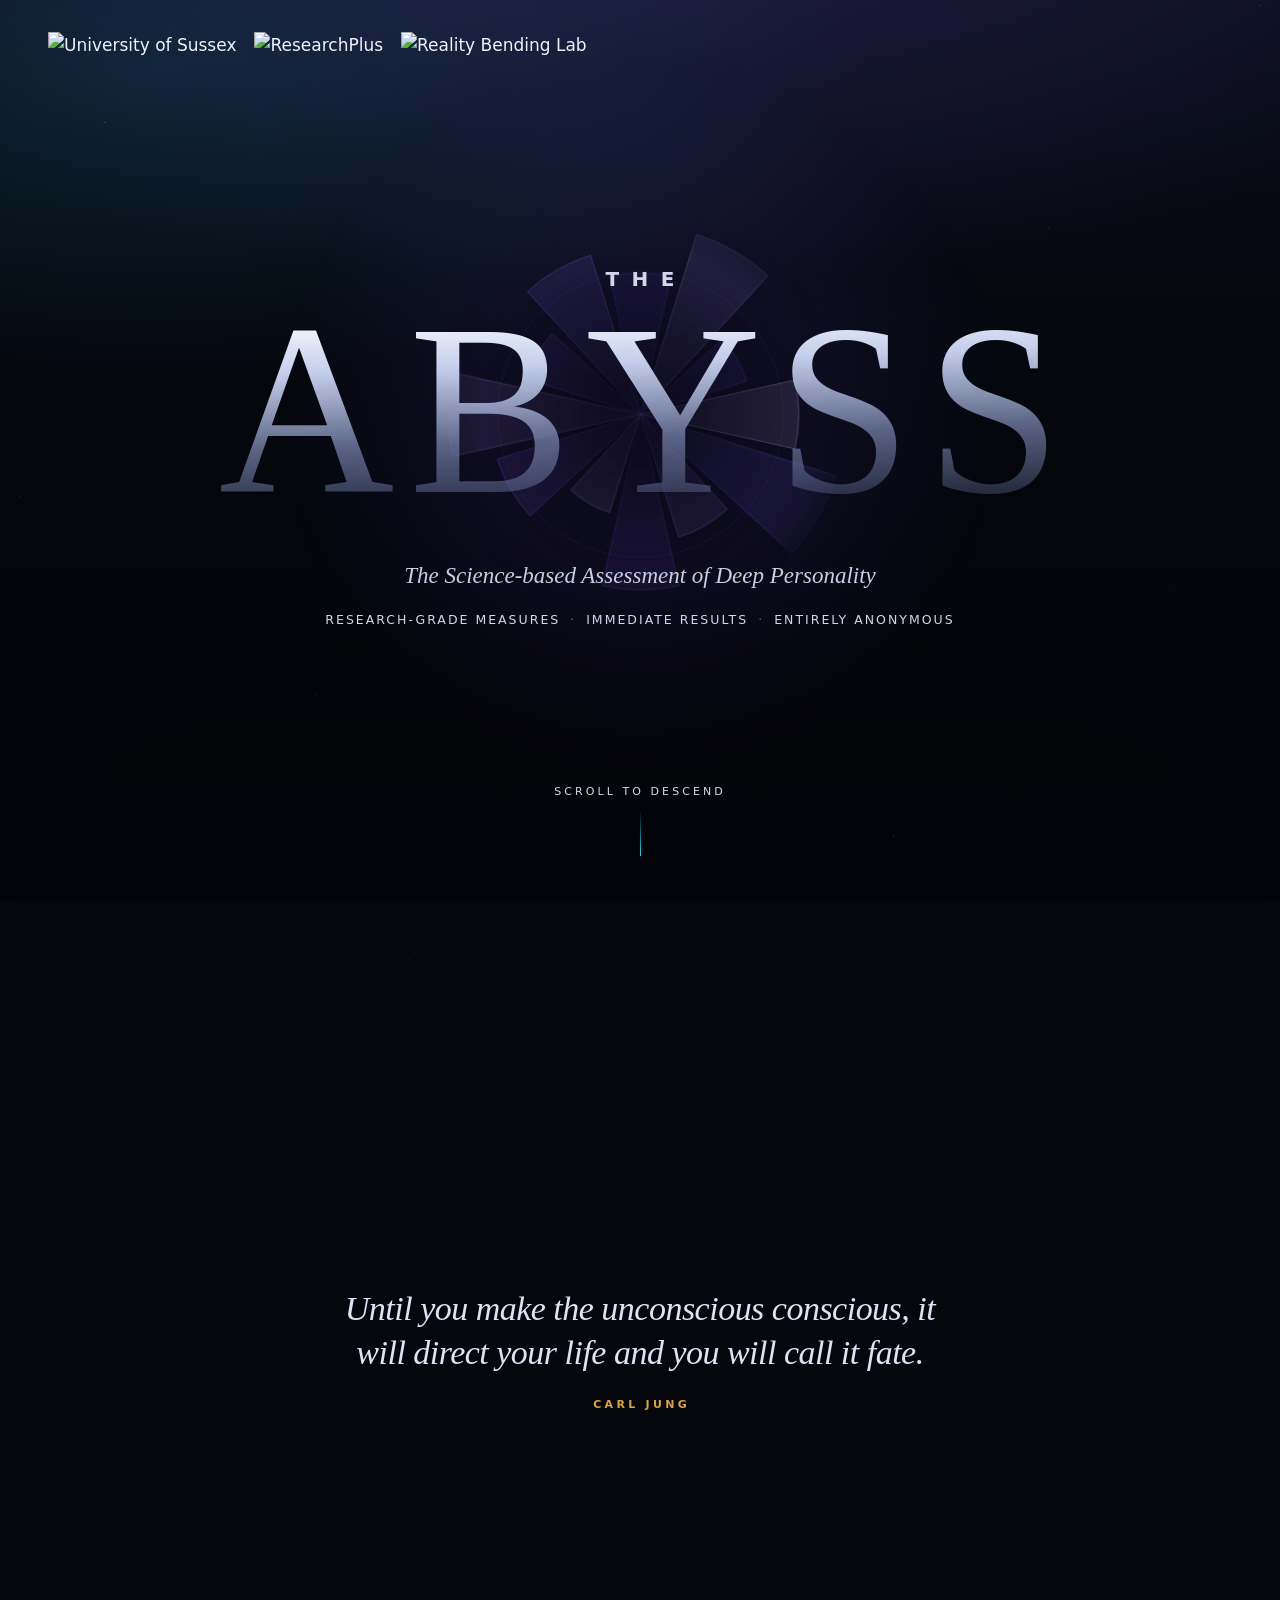
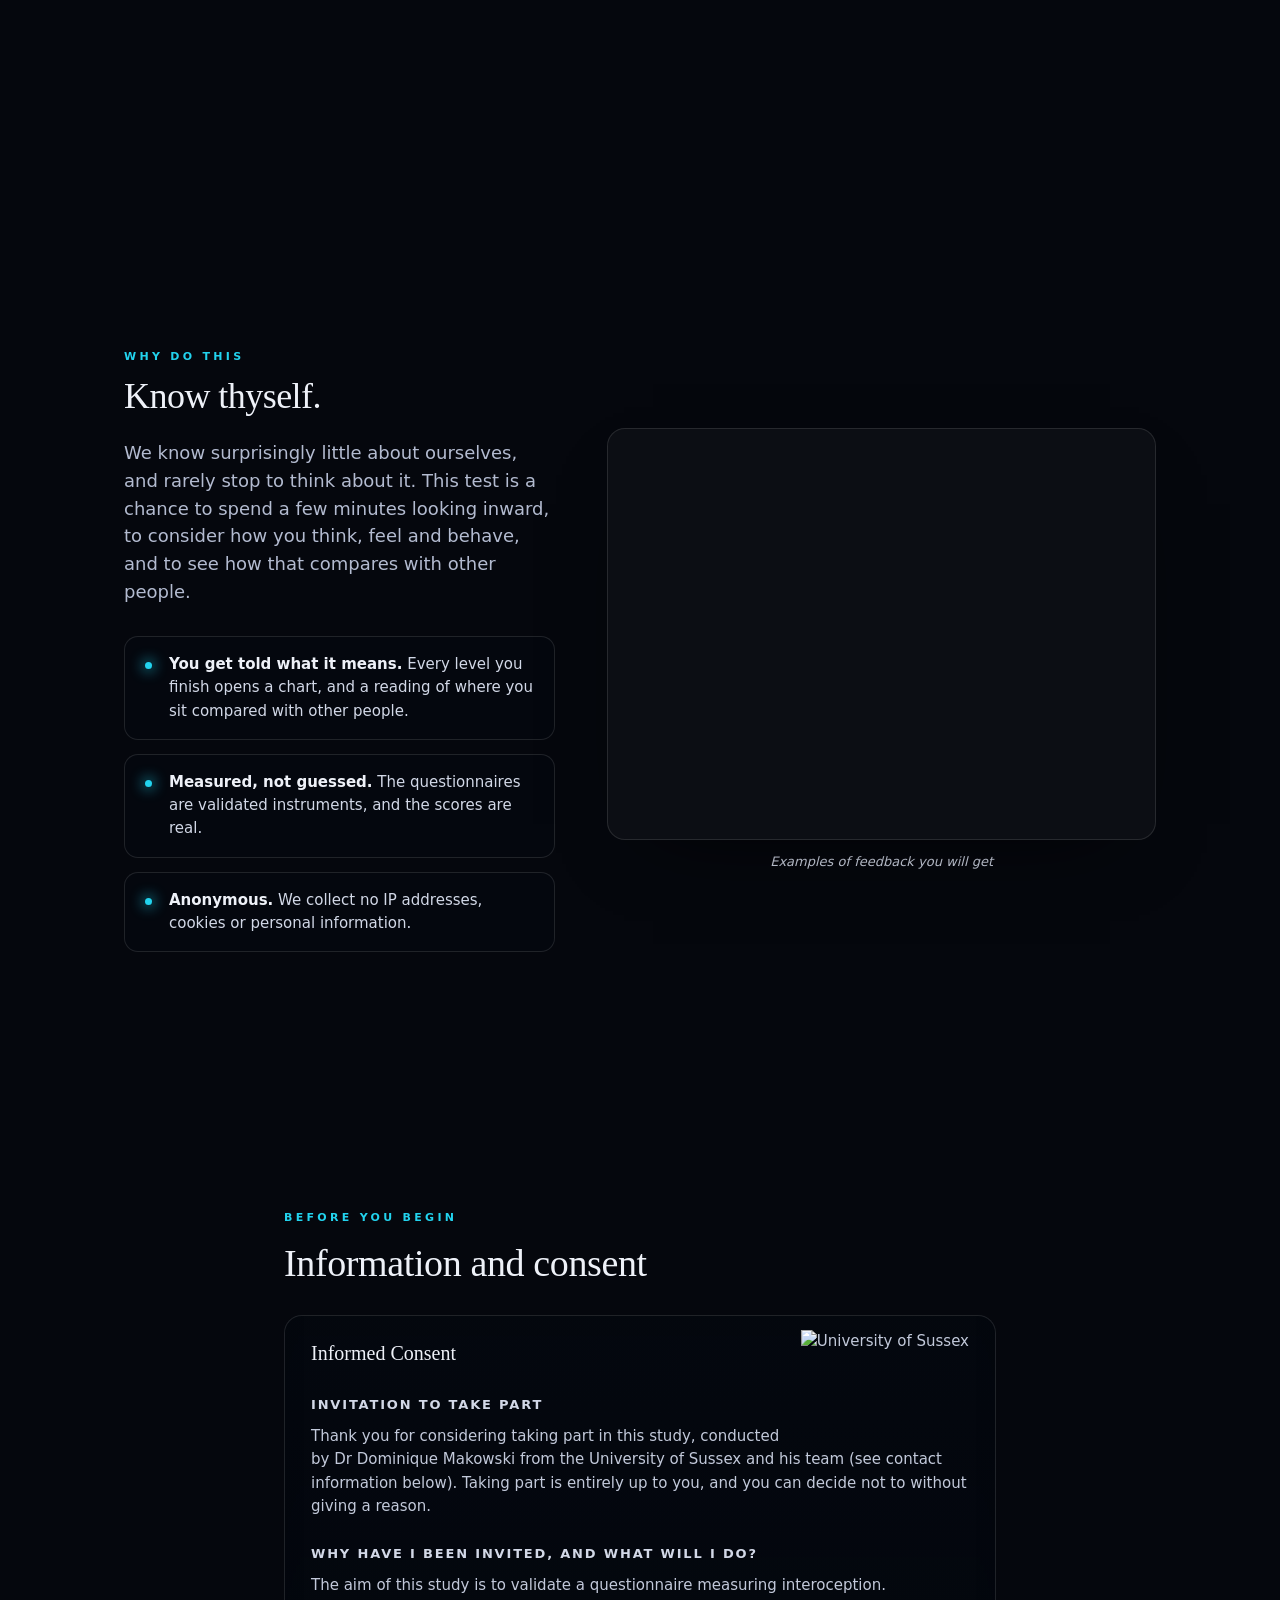
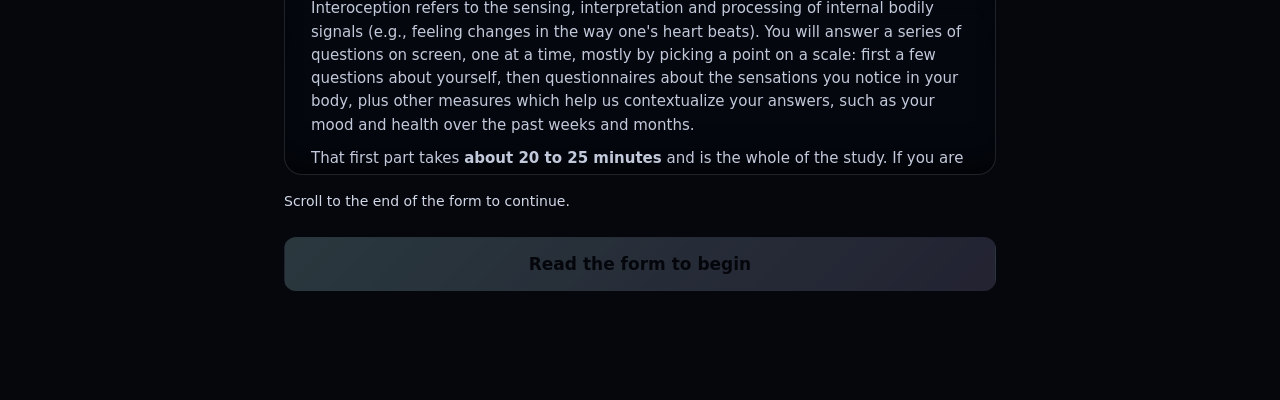
==== commit 8db0984d: "changes" ====
--- a/index.html
+++ b/index.html
@@ -564,6 +564,7 @@
         <script src="content/block_archetypes.js"></script>
         <script src="content/block_icar.js"></script>
         <script src="content/block_opinions.js"></script>
+        <script src="content/block_sex.js"></script>
         <script src="content/block_closing.js"></script>
         <script src="content/block_UNUSED.js"></script>
         <script src="js/draw.js"></script>
@@ -577,6 +578,7 @@
         <script src="js/figures/reasoning.js"></script>
         <script src="js/figures/heads.js"></script>
         <script src="js/figures/stance.js"></script>
+        <script src="js/figures/kinks.js"></script>
         <script src="js/results.js"></script>
         <script src="js/app.js"></script>
     </body>
--- a/css/style.css
+++ b/css/style.css
@@ -1340,19 +1340,15 @@
 
 /* The lead-in over a questionnaire changes where one questionnaire hands over
    to the next, and a lead-in read past turns the items under it into different
-   questions — so it is edged in the item's own colour to be seen at all, and
-   lit up once when it is new (`instructions--new`), since what changes between
-   two items that look alike is otherwise easy to miss. */
+   questions — so it is lit once in the item's own colour when it is new
+   (`instructions--new`), since what changes between two items that look alike
+   is otherwise easy to miss. Otherwise it is quiet text, with nothing round it. */
 .instructions {
-    color: var(--text);
+    color: var(--muted);
     font-size: 16.5px;
     font-style: italic;
     line-height: 1.45;
     margin: 30px 0 0;
-    padding: 8px 14px;
-    border-left: 3px solid var(--selected, var(--accent));
-    border-radius: 0 10px 10px 0;
-    background: color-mix(in srgb, var(--selected, var(--accent)) 12%, transparent);
 }
 
 .instructions--new {
@@ -1362,7 +1358,7 @@
 @keyframes instructions-new {
     0%,
     30% {
-        background: color-mix(in srgb, var(--selected, var(--accent)) 42%, transparent);
+        color: color-mix(in srgb, var(--selected, var(--accent)) 60%, #ffffff 40%);
     }
 }
 
@@ -1779,11 +1775,14 @@
 }
 
 /* A way out of the question rather than an answer to it: set apart, and
-   quieter than the answers above it. */
-.options--labelled .option--small {
+   quieter than the answers above it — a pill under the row whether the row is
+   of labelled buttons or of circles. */
+.options .option--small {
     grid-column: 1 / -1;
     justify-self: center;
     width: auto;
+    aspect-ratio: auto;
+    font-weight: 500;
     margin-top: 6px;
     padding: 7px 16px;
     border-radius: 999px;
@@ -1792,7 +1791,27 @@
     color: var(--muted);
 }
 
-.options--labelled .option--small:hover {
+/* Under a row of circles the anchors are centred on the row, so the way out
+   hangs at the foot of the whole scale rather than being a row of the
+   circles' grid: were it one, the anchors would centre on circles and pill
+   together and sit low. The room it takes is the scale's padding, which is
+   outside the row the anchors are centred in, and it is under the anchors
+   too where a phone puts them beneath the circles. */
+.scale--circles:has(.option--small) {
+    position: relative;
+    padding-bottom: 43px;
+}
+
+.scale--circles .option--small {
+    position: absolute;
+    left: 0;
+    right: 0;
+    bottom: 0;
+    width: max-content;
+    margin: 0 auto;
+}
+
+.options .option--small:hover {
     color: var(--text);
 }
 
@@ -1847,6 +1866,72 @@
    labelled ones above, latched rather than taken on the first press, and the
    way on sits under them across the full width — nothing here ends the item
    but Continue, so it has to be the thing the eye finishes on. */
+/* Two scales answered at once, as a table: a header a column across the top
+   and a header a row down the left, and a cell where each pair meets. A cell
+   carries no words of its own — its words are the two headers it stands
+   under — so it is a ring, filled when chosen, and the headers a cell is read
+   against light up as it is hovered or focused. The table takes the whole
+   width the scale gives it, the row headers taking what they need first. */
+.options--grid {
+    grid-template-columns: minmax(0, max-content) repeat(var(--across, 3), minmax(0, 1fr));
+    gap: 6px;
+    align-items: stretch;
+    justify-content: stretch;
+}
+
+.grid__head {
+    font-size: 13.5px;
+    line-height: 1.3;
+    color: var(--muted);
+    transition: color 0.15s;
+}
+
+.grid__head--across {
+    align-self: end;
+    text-align: center;
+    padding: 0 4px 6px;
+}
+
+.grid__head--down {
+    align-self: center;
+    text-align: right;
+    padding-right: 10px;
+    max-width: 150px;
+}
+
+.grid__head--lit {
+    color: var(--text);
+}
+
+.options--grid .option--cell {
+    aspect-ratio: auto;
+    min-height: 46px;
+    border-radius: 12px;
+    display: flex;
+    align-items: center;
+    justify-content: center;
+}
+
+.option--cell::before {
+    content: "";
+    width: 16px;
+    height: 16px;
+    border-radius: 50%;
+    border: 2px solid currentColor;
+    opacity: 0.55;
+    transition: opacity 0.15s, background 0.15s;
+}
+
+.option--cell:hover::before {
+    opacity: 1;
+}
+
+.option--cell.option--selected::before {
+    opacity: 1;
+    background: #ffffff;
+    border-color: #ffffff;
+}
+
 .options--multi .option--go {
     grid-column: 1 / -1;
     justify-self: center;
@@ -2282,6 +2367,13 @@
 .slider--touched .slider__hint,
 .slider--hovered .slider__hint {
     opacity: 0;
+}
+
+/* A slider that says no number (`reading: false`): the thumb and the ghost
+   are left, and neither carries a figure. */
+.slider--mute .slider__reading,
+.slider--mute .slider__ghost-reading {
+    display: none;
 }
 
 .slider__ends {
@@ -2699,6 +2791,21 @@
         grid-template-columns: repeat(6, minmax(0, 62px));
     }
 
+    /* Smaller headers, so that three columns and their row headers share
+       a phone's width. */
+    .grid__head {
+        font-size: 12px;
+    }
+
+    .grid__head--down {
+        padding-right: 6px;
+        max-width: 96px;
+    }
+
+    .options--grid .option--cell {
+        min-height: 42px;
+    }
+
     /* Six pictures in a row would be thumbnails: as many to a row as stay
        legible, and the rest wrap. */
     .options--pictures {
--- a/css/intro.css
+++ b/css/intro.css
@@ -0,0 +1,825 @@
+/* =========================================================================
+   The way in: the title that sinks as the page is scrolled off it, the case
+   for doing this at all, the consent form that has to be read, and the line
+   the test is named after, held over everything on the way to the first item.
+   ========================================================================= */
+
+/* The landing screen takes the whole window, so the title can too. */
+body[data-screen="intro"] #app {
+    max-width: none;
+    padding: 0;
+}
+
+.hero {
+    position: relative;
+    min-height: 100vh;
+    min-height: 100svh;
+    display: flex;
+    flex-direction: column;
+    align-items: center;
+    justify-content: center;
+    padding: 0 20px;
+    text-align: center;
+    /* Set from the scroll position: the title sinks as the page moves down. */
+    opacity: calc(1 - var(--gone, 0));
+}
+
+/* The thing that gazes back — a slow, barely-there dilation behind the name. */
+.hero__iris {
+    position: absolute;
+    top: 46%;
+    left: 50%;
+    width: min(94vmin, 780px);
+    aspect-ratio: 1;
+    transform: translate(-50%, -50%);
+    border-radius: 50%;
+    pointer-events: none;
+    /* Violet all the way out: a cyan stop here drew a teal ring round the wheel. */
+    background: radial-gradient(circle, rgba(124, 92, 255, 0.17) 0%, rgba(124, 92, 255, 0.06) 38%, transparent 66%);
+    animation: iris 11s ease-in-out infinite alternate;
+}
+
+@keyframes iris {
+    from {
+        transform: translate(-50%, -50%) scale(0.86);
+        opacity: 0.55;
+    }
+    to {
+        transform: translate(-50%, -50%) scale(1.08);
+        opacity: 1;
+    }
+}
+
+/* The wheel inside the iris, after the archetypes' (.wheel__petal): twelve
+   petals in shades of violet, all but gone into the dark, over three rings that
+   are barely there, and falling into a hole at the middle (.web__hole), lit
+   at the tips and dark at the centre. It breathes with the iris, being inside
+   it. The mask fades it towards the rim. */
+.hero__web {
+    position: absolute;
+    inset: 22%;
+    overflow: visible;
+    -webkit-mask-image: radial-gradient(circle, #000 52%, transparent 72%);
+    mask-image: radial-gradient(circle, #000 52%, transparent 72%);
+}
+
+.web__ring {
+    fill: none;
+    stroke: rgba(176, 160, 255, 0.07);
+    stroke-width: 1;
+    vector-effect: non-scaling-stroke;
+}
+
+.web__petal {
+    fill: var(--petal);
+    fill-opacity: 0.14;
+    stroke: var(--petal);
+    stroke-opacity: 0.34;
+    stroke-width: 1;
+    stroke-linejoin: round;
+    vector-effect: non-scaling-stroke;
+}
+
+/* Charted as the name surfaces: the rings and the hole come up, and the petals
+   are dealt out one after another, clockwise from twelve o'clock, like cards —
+   each turning in from behind the last as it grows out of the middle. The
+   order is the markup's (--i on each petal). The origin is the centre of the
+   wheel, the viewBox being centred on it. */
+.hero__web .web__ring,
+.hero__web .web__hole {
+    animation: fade 2.4s 0.3s both;
+}
+
+.hero__web .web__petal {
+    transform-box: view-box;
+    transform-origin: 0 0;
+    animation: deal 0.75s calc(0.5s + var(--i) * 0.09s) cubic-bezier(0.2, 0.9, 0.3, 1.12) both;
+}
+
+@keyframes deal {
+    from {
+        opacity: 0;
+        transform: rotate(-28deg) scale(0.1);
+    }
+}
+
+/* Who stands behind the study — a row of marks above the title, left-aligned
+   against the same edge everything else on the page sits against. That is
+   what makes it read as legitimate at a glance: real institutions, not just
+   the page's own claim. */
+.hero__logos {
+    position: absolute;
+    top: clamp(18px, 3.6vh, 34px);
+    left: clamp(20px, 4vw, 48px);
+    z-index: 1;
+    display: flex;
+    align-items: center;
+    flex-wrap: wrap;
+    gap: 18px;
+    animation: surface 1.6s 0.2s cubic-bezier(0.16, 1, 0.3, 1) both;
+}
+
+/* Three marks side by side are thirteen of their heights wide, so the height
+   comes down with the window to keep them one row above the title. */
+.hero__logo img {
+    height: clamp(40px, 7vw - 12px, 95px);
+    width: auto;
+    max-width: 460px;
+    object-fit: contain;
+}
+
+.hero__mark {
+    position: relative;
+    margin: 0;
+    display: grid;
+    justify-items: center;
+    line-height: 0.86;
+    font-family: var(--serif);
+    font-weight: 400;
+    transform: translateY(calc(var(--gone, 0) * -60px));
+    filter: blur(calc(var(--gone, 0) * 7px));
+}
+
+.hero__the {
+    font-size: clamp(13px, 1.6vw, 20px);
+    letter-spacing: 0.62em;
+    text-indent: 0.62em;
+    text-transform: uppercase;
+    font-family: ui-sans-serif, system-ui, sans-serif;
+    font-weight: 600;
+    color: var(--muted);
+    margin-bottom: 0.9em;
+}
+
+/* The name itself, sunk into the dark: pale at the top, dim by the bottom. */
+.hero__title {
+    font-size: clamp(94px, 19vw, 280px);
+    letter-spacing: 0.06em;
+    text-indent: 0.06em;
+    text-transform: uppercase;
+    background: linear-gradient(178deg, #ffffff 4%, #c3cdeb 30%, rgba(120, 133, 175, 0.72) 62%, rgba(88, 98, 140, 0.3) 94%);
+    -webkit-background-clip: text;
+    background-clip: text;
+    color: transparent;
+    animation: surface 1.6s cubic-bezier(0.16, 1, 0.3, 1) both;
+}
+
+/* One line wherever there is room for one — it only breaks on a narrow
+   window, where it has to. */
+.hero__sub {
+    position: relative;
+    text-wrap: balance;
+    margin: clamp(26px, 5vh, 46px) 0 0;
+    font-family: var(--serif);
+    font-size: clamp(16px, 2.1vw, 23px);
+    font-style: italic;
+    line-height: 1.4;
+    color: #c8cfe4;
+    animation: surface 1.6s 0.5s cubic-bezier(0.16, 1, 0.3, 1) both;
+}
+
+.hero__meta {
+    position: relative;
+    margin: 18px 0 0;
+    font-size: 12.5px;
+    letter-spacing: 0.16em;
+    text-transform: uppercase;
+    color: var(--muted);
+    animation: surface 1.6s 0.7s cubic-bezier(0.16, 1, 0.3, 1) both;
+}
+
+.hero__meta i {
+    font-style: normal;
+    opacity: 0.45;
+    margin: 0 4px;
+}
+
+/* The way down, and the invitation to take it. */
+.hero__cue {
+    position: absolute;
+    bottom: clamp(20px, 5vh, 44px);
+    display: grid;
+    justify-items: center;
+    gap: 10px;
+    font-size: 11px;
+    letter-spacing: 0.28em;
+    text-transform: uppercase;
+    color: var(--muted);
+    text-decoration: none;
+    animation: surface 1.6s 1s cubic-bezier(0.16, 1, 0.3, 1) both;
+}
+
+.hero__cue:hover {
+    color: var(--text);
+}
+
+.hero__cue i {
+    display: block;
+    width: 1px;
+    height: 46px;
+    background: linear-gradient(180deg, transparent, var(--accent-2));
+    animation: sink 2.4s ease-in-out infinite;
+}
+
+@keyframes sink {
+    0%,
+    100% {
+        opacity: 0.25;
+        transform: scaleY(0.55);
+        transform-origin: top;
+    }
+    50% {
+        opacity: 1;
+        transform: scaleY(1);
+        transform-origin: top;
+    }
+}
+
+@keyframes surface {
+    from {
+        opacity: 0;
+        transform: translateY(26px);
+        filter: blur(10px);
+    }
+}
+
+/* A taste of the far end beside the case for making one: the figures the
+   levels close on, one at a time in one frame, cross-fading. They are drawn
+   from the stand-ins a locked level is drawn from and shown in focus, since a
+   figure with nothing earned in it has nothing to hide; what is left out is
+   every standing and reading, which only mean something once earned. */
+.why__show {
+    margin-top: 30px;
+}
+
+.why__frame {
+    position: relative;
+    /* About as tall as the case beside it at the widths the two share a row. */
+    aspect-ratio: 4 / 3;
+    border-radius: 18px;
+    border: 1px solid var(--line);
+    background: rgba(255, 255, 255, 0.03);
+    box-shadow: 0 30px 80px -46px rgba(0, 0, 0, 0.9);
+    overflow: hidden;
+}
+
+.why__slide {
+    position: absolute;
+    inset: 16px;
+    display: grid;
+    place-items: center;
+    opacity: 0;
+    transition: opacity 1.1s var(--ease);
+    pointer-events: none;
+}
+
+.why__slide--on {
+    opacity: 1;
+}
+
+/* Every figure fits the frame whatever its own proportions; the stylesheet
+   rules that size a figure to its card are overruled here. */
+.why__slide svg {
+    width: 100%;
+    height: 100%;
+    box-shadow: none;
+}
+
+/* The opinions plane with its poles round it, sized to the frame rather than
+   to its card: the plane takes whatever height the poles leave, and each pole
+   is its one word, the gloss under it being more than a frame this size holds.
+   The areas are written again because a phone's card stacks the side poles
+   under the plane, and here there is room for them either side. */
+.why__slide .stance__map {
+    width: 100%;
+    height: 100%;
+    /* A grid item grows to its content by default, which would push the
+       bottom pole out of the frame. */
+    min-height: 0;
+    max-width: none;
+    grid-template-columns: auto minmax(0, 1fr) auto;
+    grid-template-rows: auto minmax(0, 1fr) auto;
+    grid-template-areas:
+        ". top ."
+        "left plane right"
+        ". bottom .";
+    gap: 8px 10px;
+}
+
+.why__slide .stance__plane {
+    justify-self: center;
+    width: auto;
+    max-width: 100%;
+    min-height: 0;
+    filter: none;
+}
+
+.why__slide .stance__pole span {
+    display: none;
+}
+
+.why__caption {
+    margin: 12px 0 0;
+    text-align: center;
+    font-size: 13px;
+    font-style: italic;
+    color: var(--muted);
+}
+
+/* The temperament plane is drawn small for its card; here it has the frame. */
+.why__slide .theory__figure {
+    max-width: none;
+}
+
+/* Why it is worth doing, between the quote and the form. */
+.why__heading {
+    margin: 10px 0 20px;
+    font-family: var(--serif);
+    font-size: clamp(25px, 3.6vw, 36px);
+    font-weight: 400;
+    line-height: 1.22;
+    letter-spacing: -0.015em;
+    text-wrap: balance;
+}
+
+.why__lede {
+    margin: 0;
+    font-size: clamp(16px, 1.7vw, 18px);
+    color: #b3bbd0;
+}
+
+.why__points {
+    display: grid;
+    gap: 14px;
+    margin: 30px 0 0;
+    padding: 0;
+    list-style: none;
+}
+
+.why__points li {
+    position: relative;
+    padding: 16px 20px 16px 44px;
+    border: 1px solid var(--line);
+    border-radius: 14px;
+    background: var(--surface);
+    font-size: 15px;
+    color: var(--muted);
+}
+
+/* A mote beside each point, in the accent the rest of the descent is lit by. */
+.why__points li::before {
+    content: "";
+    position: absolute;
+    left: 20px;
+    top: 25px;
+    width: 7px;
+    height: 7px;
+    border-radius: 50%;
+    background: var(--accent-2);
+    box-shadow: 0 0 14px 1px var(--accent-2);
+}
+
+.why__points b {
+    color: var(--text);
+    font-weight: 600;
+}
+
+/* Every landing section takes a window of its own, so that scrolling down the
+   page moves from one to the next rather than showing two at once. The first
+   of them is the reason the whole thing exists, put better than the page puts
+   it: what the scroll uncovers before any case is made or any form read. */
+.creed,
+.why,
+.gate {
+    position: relative;
+    display: flex;
+    flex-direction: column;
+    justify-content: center;
+    min-height: 100vh;
+    min-height: 100svh;
+    max-width: 760px;
+    margin: 0 auto;
+    padding: 72px 24px;
+}
+
+.creed {
+    text-align: center;
+}
+
+.creed blockquote {
+    margin: 0;
+    font-family: var(--serif);
+    font-size: clamp(22px, 3.2vw, 34px);
+    font-style: italic;
+    line-height: 1.32;
+    letter-spacing: -0.015em;
+    text-wrap: balance;
+    color: #dde3f4;
+}
+
+.creed figcaption {
+    margin-top: 20px;
+    font-size: 11px;
+    font-weight: 700;
+    letter-spacing: 0.3em;
+    text-indent: 0.3em;
+    text-transform: uppercase;
+    color: var(--gold);
+}
+
+/* The consent form, on the last window of the landing page. */
+.gate {
+    scroll-margin-top: 24px;
+}
+
+.gate__step {
+    margin: 0;
+    font-size: 11px;
+    font-weight: 700;
+    letter-spacing: 0.3em;
+    text-transform: uppercase;
+    color: var(--accent-2);
+}
+
+.gate__heading {
+    margin: 8px 0 22px;
+    font-family: var(--serif);
+    font-size: clamp(26px, 4vw, 38px);
+    font-weight: 400;
+    letter-spacing: -0.01em;
+}
+
+/* Pressing Start opens more water under the form. The descent carries on down
+   into the quote rather than stopping dead where the form ended, and never
+   goes back up: the page is put back to the top under the fade instead. */
+body.sinking #screen-intro::after {
+    content: "";
+    display: block;
+    height: 72vh;
+}
+
+.consent {
+    max-height: min(52vh, 460px);
+    overflow-y: auto;
+    overscroll-behavior: contain;
+    padding: 4px 26px 22px;
+    border: 1px solid var(--line);
+    border-radius: 18px;
+    /* Dark against the water rather than a film over it: this near the surface
+       there is still enough light behind the page to read the form through. */
+    background: linear-gradient(180deg, rgba(3, 8, 16, 0.55), rgba(3, 8, 16, 0.32));
+    box-shadow: inset 0 -30px 40px -30px rgba(0, 0, 0, 0.9);
+    color: #c2c9da;
+    font-size: 15px;
+}
+
+.consent:focus-visible {
+    outline: 2px solid var(--accent-2);
+    outline-offset: 2px;
+}
+
+/* Floated rather than placed absolutely, so it scrolls with the letter it
+   heads instead of sitting fixed over text passing underneath it. */
+.consent__logo {
+    float: right;
+    height: 100px;
+    width: auto;
+    margin: 10px 0 10px 20px;
+}
+
+.consent h2 {
+    font-family: var(--serif);
+    font-size: 20px;
+    font-weight: 400;
+    margin: 18px 0 0;
+    color: var(--text);
+}
+
+.consent h3 {
+    font-size: 13px;
+    font-weight: 700;
+    letter-spacing: 0.14em;
+    text-transform: uppercase;
+    margin: 26px 0 0;
+    color: var(--muted);
+}
+
+.consent p {
+    margin: 10px 0 0;
+}
+
+.consent ul {
+    margin: 14px 0 0;
+    padding-left: 22px;
+}
+
+.consent li {
+    margin-top: 8px;
+}
+
+.consent__hint {
+    margin: 16px 0 24px;
+    font-size: 14px;
+    color: var(--muted);
+    transition: color 0.3s;
+}
+
+.consent__hint--read {
+    color: var(--done);
+}
+
+/* Once the form has been read, the way in should be hard to miss. */
+#start:not(:disabled) {
+    animation: beckon 3s ease-in-out infinite;
+}
+
+@keyframes beckon {
+    0%,
+    100% {
+        box-shadow: 0 16px 44px -18px var(--accent), inset 0 1px 0 rgba(255, 255, 255, 0.35);
+    }
+    50% {
+        box-shadow: 0 20px 60px -14px var(--accent-2), inset 0 1px 0 rgba(255, 255, 255, 0.5);
+    }
+}
+
+/* ------------------------- the line, on the way in ----------------------- */
+
+/* Shown once, over everything, between agreeing to take part and the first
+   question. It comes on slowly enough that the page is seen carrying on down
+   underneath it. Any click or key cuts it short. */
+.gaze {
+    position: fixed;
+    inset: 0;
+    z-index: 60;
+    display: grid;
+    place-items: center;
+    /* place-items only positions each row's own content; without this the rows
+       (quote, byline) pack to the top of the fixed viewport rather than
+       sitting as a block in the middle of it. */
+    align-content: center;
+    padding: 24px;
+    text-align: center;
+    cursor: pointer;
+    background: radial-gradient(115% 85% at 50% 50%, #0a0f1e 0%, #03050b 52%, #000000 100%);
+    animation: fade 1.15s ease both;
+}
+
+.gaze[hidden] {
+    display: none;
+}
+
+/* Leaving is staged, so it does not stop: the words lift away first, then the
+   eye closes, and the dark it leaves thins out onto the item underneath. */
+.gaze--out {
+    animation: fade 1.4s 0.5s ease both reverse;
+}
+
+.gaze--out .gaze__quote,
+.gaze--out .gaze__by,
+.gaze--out .gaze__skip {
+    animation: dissolve 0.7s cubic-bezier(0.4, 0, 0.2, 1) both;
+}
+
+.gaze--out .gaze__eye {
+    animation: close 1.9s cubic-bezier(0.4, 0, 0.2, 1) both;
+}
+
+/* The same line on the way through the floor, leaving the last level in the
+   water for the one beneath: no eye — nothing looks back out of rock — and the
+   dark is warm, the heat under the crust rather than the cold of the water. */
+.gaze--rock {
+    background: radial-gradient(115% 85% at 50% 60%, #1c0a07 0%, #0a0403 55%, #000000 100%);
+}
+
+.gaze--rock .gaze__eye {
+    display: none;
+}
+
+.gaze--rock .gaze__line:last-child {
+    text-shadow: 0 0 60px rgba(224, 96, 48, 0.65), 0 0 26px rgba(217, 164, 65, 0.35);
+}
+
+/* And once more at the bottom of the rock, where the run ends: the same layer
+   again, hotter and lit from the middle rather than from above, since what is
+   down here is the centre and not more of the way to it. */
+.gaze--core {
+    background: radial-gradient(26% 20% at 50% 50%, rgba(255, 176, 92, 0.24), transparent 72%),
+        radial-gradient(115% 85% at 50% 50%, #33120a 0%, #12060a 50%, #000000 100%);
+}
+
+.gaze--core .gaze__eye {
+    display: none;
+}
+
+.gaze--core .gaze__line:last-child {
+    text-shadow: 0 0 70px rgba(255, 176, 92, 0.7), 0 0 30px rgba(217, 164, 65, 0.45);
+}
+
+@keyframes dissolve {
+    to {
+        opacity: 0;
+        transform: translateY(-22px);
+        filter: blur(6px);
+    }
+}
+
+@keyframes close {
+    to {
+        transform: scale(1.55);
+        opacity: 0;
+    }
+}
+
+.gaze__eye {
+    position: absolute;
+    display: grid;
+    place-items: center;
+    width: min(80vmin, 660px);
+    aspect-ratio: 1;
+    border-radius: 50%;
+    background: radial-gradient(circle, rgba(124, 92, 255, 0.14) 0%, rgba(34, 211, 238, 0.06) 40%, transparent 68%);
+    box-shadow: inset 0 0 130px rgba(34, 211, 238, 0.09);
+    animation: open 7s cubic-bezier(0.3, 0, 0.15, 1) both;
+}
+
+/* Dilates on the second line: the looking back. */
+.gaze__pupil {
+    width: 34%;
+    aspect-ratio: 1;
+    border-radius: 50%;
+    background: radial-gradient(circle, #000000 40%, rgba(0, 0, 0, 0.65) 70%, transparent 100%);
+    box-shadow: 0 0 90px 30px rgba(0, 0, 0, 0.6), 0 0 0 1px rgba(124, 92, 255, 0.22);
+    animation: dilate 7s 2.4s cubic-bezier(0.34, 0, 0.2, 1) both;
+}
+
+@keyframes open {
+    from {
+        transform: scale(0.55);
+        opacity: 0;
+    }
+}
+
+@keyframes dilate {
+    from {
+        transform: scale(0.35);
+        opacity: 0.4;
+    }
+    to {
+        transform: scale(1.9);
+        opacity: 0.95;
+    }
+}
+
+.gaze__quote {
+    position: relative;
+    margin: 0;
+    max-width: 22ch;
+    font-family: var(--serif);
+    font-size: clamp(26px, 5.2vw, 54px);
+    font-style: italic;
+    line-height: 1.28;
+    letter-spacing: -0.01em;
+    color: #b9c2dc;
+}
+
+.gaze__line {
+    display: block;
+    animation: rise 1.5s cubic-bezier(0.16, 1, 0.3, 1) both;
+}
+
+.gaze__line:first-child {
+    animation-delay: 0.7s;
+}
+
+/* The half that turns it round, brighter than the half that sets it up, and
+   set apart from it — the turn wants a breath before it, not a line-height. */
+.gaze__line:last-child {
+    margin-top: 0.5em;
+    color: #ffffff;
+    text-shadow: 0 0 60px rgba(124, 92, 255, 0.7), 0 0 26px rgba(34, 211, 238, 0.35);
+    animation-delay: 2.7s;
+}
+
+/* The one line a crossing carries under its two, saying what the threshold
+   meant — the way in is a quotation and brings none. It arrives after both
+   lines and before the byline, which is the order it is read in. */
+.gaze__said {
+    position: relative;
+    margin: 30px auto 0;
+    max-width: 44ch;
+    font-size: clamp(14px, 1.9vw, 18px);
+    line-height: 1.6;
+    color: var(--muted);
+    animation: rise 1.5s 3.6s cubic-bezier(0.16, 1, 0.3, 1) both;
+}
+
+.gaze__said[hidden] {
+    display: none;
+}
+
+.gaze--out .gaze__said {
+    animation: dissolve 0.7s cubic-bezier(0.4, 0, 0.2, 1) both;
+}
+
+.gaze__by {
+    position: relative;
+    margin: 30px 0 0;
+    font-size: 11px;
+    letter-spacing: 0.34em;
+    text-transform: uppercase;
+    color: var(--muted);
+    animation: fade 1.4s 4.9s ease both;
+}
+
+.gaze__skip {
+    position: absolute;
+    bottom: 28px;
+    left: 0;
+    right: 0;
+    margin: 0;
+    font-size: 11px;
+    letter-spacing: 0.24em;
+    text-transform: uppercase;
+    color: rgba(255, 255, 255, 0.28);
+    animation: fade 1.2s 1.6s ease both;
+}
+
+/* On a phone the row cannot be one row, and an absolute block that wraps
+   grows down over the title — which is what somebody reported, the three
+   marks stacked on the name. So they go into the flow above it, wrapping as
+   they need to, and the hero centres the whole column. */
+@media (max-width: 640px) {
+    .hero__logos {
+        position: static;
+        justify-content: center;
+        gap: 12px 18px;
+        margin-bottom: clamp(32px, 7vh, 64px);
+    }
+
+    .hero__logo img {
+        height: 36px;
+    }
+}
+
+@media (prefers-reduced-motion: reduce) {
+    .hero__iris,
+    .hero__web,
+    .hero__web *,
+    .hero__cue i {
+        animation: none;
+    }
+
+    .hero__mark,
+    .hero__title,
+    .hero__sub,
+    .hero__meta,
+    .hero__cue,
+    .gaze__eye,
+    .gaze__pupil {
+        animation: none;
+        transform: none;
+        filter: none;
+    }
+
+    .gaze__line {
+        animation-name: fade;
+    }
+
+    .gaze--out .gaze__quote,
+    .gaze--out .gaze__by,
+    .gaze--out .gaze__skip {
+        animation-name: vanish;
+    }
+}
+
+/* Last in the file on purpose: the shared rule for .creed, .why and .gate
+   above sets the column layout and the 760px width, and this has to come
+   after it to win. Two columns where there is room for them — the case and the figure side by
+   side — and stacked where there is not. */
+@media (min-width: 900px) {
+    /* The screen centres its children and sizes them to their content, and
+       two flex items sharing a basis of nothing would size that content to
+       nothing: the section has to claim its width outright. */
+    .why {
+        flex-direction: row;
+        align-items: center;
+        gap: 52px;
+        width: 100%;
+        max-width: 1080px;
+    }
+
+    .why__case {
+        flex: 1 1 44%;
+        min-width: 0;
+    }
+
+    .why__show {
+        flex: 1 1 56%;
+        min-width: 0;
+    }
+
+    .why__show {
+        margin-top: 0;
+    }
+}
--- a/css/results.css
+++ b/css/results.css
@@ -395,7 +395,8 @@
 .level__path .climbview__head,
 .level__path .seaview__head,
 .level__path .headsview__head,
-.level__path .stance__head {
+.level__path .stance__head,
+.level__path .kinks__head {
     display: none;
 }
 
@@ -637,17 +638,6 @@
     color: var(--text);
     background: color-mix(in srgb, var(--chart, #ffffff) 30%, transparent);
     font-weight: 600;
-}
-
-/* The same pair, held inside the figure that made the prediction, directly
-   under the words it is about. The figure brings its own spacing. */
-.soma__votes .votes {
-    margin-top: 0;
-}
-
-.soma__votes .vote {
-    font-size: 11px;
-    padding: 2px 11px;
 }
 
 /* ---------------------- what the level itself was worth ------------------ */
@@ -809,8 +799,6 @@
 
 /* ------------------------ interoception, as a body ----------------------- */
 
-/* The head, the chest, and the cord that carries what one says to the other.
-   Each ring is filled to where the score sits on its own scale. */
 .soma,
 .sea,
 .climb {
@@ -1299,18 +1287,242 @@
     }
 }
 
-.soma__track,
-.soma__cord {
+/* The inside of a body, drawn from the MINT: a slice of brain glowing over
+   the insula, nerves out of its brainstem, and the organs they reach. The
+   drawing takes the left half of the card and the three readings the right, a
+   dashed lead from each reading to its part of the drawing (measured by
+   soma.js once both are laid out); on a phone the readings stand under it
+   and the leads go. */
+.soma__stage {
+    position: relative;
+    display: grid;
+    grid-template-columns: minmax(0, 1fr) minmax(0, 1fr);
+    gap: 0 20px;
+    align-items: center;
+}
+
+/* Locked, the drawing alone, at the width a figure is usually given. */
+.soma__stage--locked {
+    display: block;
+}
+
+.soma__figure {
+    max-width: none;
+}
+
+.soma__stage--locked .soma__figure {
+    max-width: 320px;
+}
+
+/* The windpipe, the lines drawn into an organ, the gut and the nerves are
+   all strokes; an organ's own shape carries its fill as an attribute. */
+.soma__tube,
+.soma__nerves {
     fill: none;
-    stroke: rgba(255, 255, 255, 0.08);
-    stroke-width: 7;
     stroke-linecap: round;
-}
-
-/* The face's ring is the same ring an organ fills, so it is drawn by the
-   same rule. */
-.soma__ring,
-.soma__signal,
+    stroke-linejoin: round;
+}
+
+/* The glow over each insula breathes a little. */
+.soma__glow {
+    animation: soma-breathe 3.2s ease-in-out infinite;
+}
+
+@keyframes soma-breathe {
+    50% {
+        opacity: 0.6;
+    }
+}
+
+/* A signal is a dash run up its nerve, from the organ to the brainstem:
+   the path is 100 long, so the dash is placed by share. */
+.soma__signal {
+    fill: none;
+    stroke: #f4fff6;
+    stroke-width: 2.4;
+    stroke-linecap: round;
+    stroke-dasharray: 3 200;
+    animation: soma-signal var(--beat) linear var(--phase) infinite;
+}
+
+@keyframes soma-signal {
+    0% {
+        stroke-dashoffset: -97;
+        opacity: 0;
+    }
+    10% {
+        opacity: 1;
+    }
+    85% {
+        opacity: 1;
+    }
+    100% {
+        stroke-dashoffset: 0;
+        opacity: 0;
+    }
+}
+
+.soma__leads {
+    position: absolute;
+    inset: 0;
+    width: 100%;
+    height: 100%;
+    overflow: visible;
+    pointer-events: none;
+}
+
+.soma__lead {
+    fill: none;
+    stroke: #56628a;
+    stroke-width: 1;
+    stroke-dasharray: 3 4;
+}
+
+.soma__knot {
+    fill: #cfd6e6;
+}
+
+.soma__readings {
+    display: grid;
+    gap: 14px;
+}
+
+.soma__reading {
+    padding: 12px 14px 13px;
+    border-radius: 12px;
+    border: 1px solid var(--line);
+    background: rgba(5, 9, 20, 0.55);
+    font-size: 12.5px;
+    line-height: 1.5;
+    color: var(--muted);
+}
+
+.soma__name {
+    display: block;
+    font-size: 10.5px;
+    font-weight: 700;
+    letter-spacing: 0.18em;
+    text-transform: uppercase;
+    color: var(--text);
+}
+
+.soma__standing {
+    margin: 2px 0 8px;
+    font-size: 14px;
+    color: var(--text);
+}
+
+.soma__standing strong {
+    font-size: 16px;
+}
+
+/* The crowd the standing is read against: a column for each half point of
+   the scale, as tall as the share of people there, shaded in the reading's
+   colours as far as the person reaches (soma.js sets each column's shade)
+   and dim beyond, with the person as a gold line. It says on hover what its part of the drawing is, so it takes a
+   pointer and a focus ring of its own. */
+.soma__crowd {
+    position: relative;
+    display: grid;
+    grid-auto-flow: column;
+    grid-auto-columns: minmax(0, 1fr);
+    align-items: end;
+    gap: 2px;
+    height: 46px;
+    margin: 24px 0 12px;
+    cursor: help;
+    outline-offset: 5px;
+}
+
+.soma__column {
+    position: relative;
+    height: var(--tall);
+    min-height: 2px;
+    overflow: hidden;
+    border-radius: 3px 3px 1px 1px;
+    background: rgba(255, 255, 255, 0.1);
+    transform-origin: bottom;
+    animation: crowd-rise 0.7s var(--ease) calc(0.4s + var(--beat, 0ms)) both;
+}
+
+.soma__column i {
+    position: absolute;
+    inset: 0 auto 0 0;
+    transition: filter 0.2s;
+}
+
+.soma__crowd:hover .soma__column i,
+.soma__crowd:focus-visible .soma__column i {
+    filter: brightness(1.25);
+}
+
+.soma__you {
+    position: absolute;
+    top: -4px;
+    bottom: -3px;
+    width: 2px;
+    margin-left: -1px;
+    border-radius: 1px;
+    background: var(--gold);
+    box-shadow: 0 0 10px rgba(217, 164, 65, 0.8);
+}
+
+.soma__you span {
+    position: absolute;
+    bottom: 100%;
+    left: 50%;
+    transform: translate(-50%, -2px);
+    font-size: 9.5px;
+    font-weight: 700;
+    letter-spacing: 0.08em;
+    text-transform: uppercase;
+    color: var(--gold-pale);
+}
+
+.soma__told {
+    margin: 0 0 4px;
+}
+
+/* Each reading's number in the colours of its part of the drawing: the
+   glow's gold, the nerves' green to red, the organs' blue to pink. */
+.soma__reading--glow strong {
+    color: #ffd66b;
+}
+
+.soma__reading--nerve strong,
+.soma__reading--vivid strong {
+    -webkit-background-clip: text;
+    background-clip: text;
+    color: transparent;
+}
+
+.soma__reading--nerve strong {
+    background-image: linear-gradient(90deg, #34e39a, #d6e04a 45%, #ff9a3c 75%, #ff4d6d);
+}
+
+.soma__reading--vivid strong {
+    background-image: linear-gradient(90deg, #38bdf8, #a78bfa 55%, #f472b6);
+}
+
+@media (max-width: 640px) {
+    .soma__stage {
+        grid-template-columns: minmax(0, 1fr);
+    }
+
+    .soma__figure {
+        max-width: 340px;
+    }
+
+    .soma__leads {
+        display: none;
+    }
+
+    .soma__readings {
+        margin-top: 12px;
+    }
+}
+
+/* The ring a face fills, and the average person's tick on it. */
 .face__ring {
     fill: none;
     stroke: var(--chart);
@@ -1320,66 +1532,10 @@
     animation: fade 0.6s ease both;
 }
 
-.soma__organ {
-    cursor: pointer;
-}
-
-.soma__icon {
-    fill: color-mix(in srgb, var(--chart) 24%, transparent);
-    stroke: var(--chart);
-    stroke-width: 2;
-    stroke-linejoin: round;
-}
-
-.soma__fold {
-    fill: none;
-    stroke: var(--chart);
-    stroke-width: 1.6;
-    stroke-linecap: round;
-    opacity: 0.6;
-}
-
-/* The rungs are what make the cord a nerve rather than a wire. */
-.soma__rung {
-    stroke: rgba(255, 255, 255, 0.16);
-    stroke-width: 2;
-    stroke-linecap: round;
-}
-
-/* Where the average person sits — on an organ's ring and cord, and on a
-   face's ring, ticked the same way. */
-.soma__mean,
 .face__mean {
     stroke: var(--mean);
     stroke-width: 2.5;
     stroke-linecap: round;
-}
-
-.soma__name {
-    fill: var(--muted);
-    font-size: 12px;
-    font-weight: 700;
-    letter-spacing: 0.16em;
-}
-
-/* Where it stands, in one sentence at one size. */
-.soma__reading {
-    fill: #e6ebf7;
-    font-size: 15px;
-    font-weight: 600;
-}
-
-/* And what tends to follow from standing there. */
-.soma__told {
-    fill: var(--muted);
-    font-size: 12.5px;
-    font-style: italic;
-}
-
-.soma__unit {
-    fill: var(--muted);
-    font-size: 13px;
-    font-weight: 500;
 }
 
 /* -------------------------- a reading, as a face ------------------------- */
@@ -1942,30 +2098,23 @@
 
 /* ---------------------------- the AI archetype --------------------------- */
 
-/* The BAIT's whole reading is one figure: the robot, which of the three
-   archetypes the answers came nearest, and the share of people answering
-   the same way. */
-.archetype {
-    display: grid;
-    justify-items: center;
-    gap: 4px;
+/* The BAIT's whole reading, on the sea's pattern: a title, the robot the
+   answers draw at the width of the card, which archetype they came nearest,
+   what the robot is made of, the three archetypes drawn small, one question,
+   and then a few answers set beside everybody else's — each piece arriving a
+   beat after the one above it. */
+.robotview {
+    display: grid;
     margin: 4px 0;
+}
+
+.robotview__head {
+    margin: 0 0 18px;
     text-align: center;
-}
-
-.archetype__emoji {
-    margin: 0;
-    font-size: 64px;
-    line-height: 1.15;
-}
-
-.archetype__lead {
-    margin: 8px 0 0;
-    font-size: 14px;
-    color: var(--muted);
-}
-
-.archetype__name {
+    animation: rise 0.8s var(--ease) both;
+}
+
+.robotview__title {
     margin: 0;
     font-family: var(--serif);
     font-size: clamp(26px, 4vw, 34px);
@@ -1975,6 +2124,46 @@
     text-shadow: 0 0 40px rgba(217, 164, 65, 0.35);
 }
 
+.robotview__stage {
+    width: 100%;
+    max-width: 440px;
+    margin: 0 auto;
+    animation: fade 1s var(--ease) 0.15s both;
+}
+
+.robot {
+    display: block;
+    width: 100%;
+    height: auto;
+    border-radius: 14px;
+    box-shadow: 0 30px 60px -36px rgba(0, 0, 0, 0.95);
+}
+
+.robotview__verdict {
+    display: grid;
+    justify-items: center;
+    gap: 4px;
+    margin-top: 26px;
+    text-align: center;
+    animation: rise 0.8s var(--ease) 0.4s both;
+}
+
+.archetype__lead {
+    margin: 0;
+    font-size: 14px;
+    color: var(--muted);
+}
+
+.archetype__name {
+    margin: 0;
+    font-family: var(--serif);
+    font-size: clamp(26px, 4vw, 34px);
+    font-weight: 400;
+    letter-spacing: -0.01em;
+    color: var(--gold-pale);
+    text-shadow: 0 0 40px rgba(217, 164, 65, 0.35);
+}
+
 .archetype__share {
     margin: 0;
     font-size: 13px;
@@ -1983,13 +2172,397 @@
 }
 
 /* The general reading of the archetype, in the same voice as every other
-   prediction — and the votes on it sit directly under it. */
+   prediction. */
 .archetype__told {
     margin: 6px 0 0;
     max-width: 52ch;
     font-size: 14px;
     font-style: italic;
     color: var(--muted);
+}
+
+/* The two axes the robot is drawn on, straight under it and as wide as it:
+   a name, a line between its two words with the person marked on it, and
+   what each does to the robot said on hovering it. */
+.robotview__keys {
+    display: grid;
+    grid-template-columns: repeat(2, minmax(0, 1fr));
+    gap: 10px;
+    width: 100%;
+    max-width: 440px;
+    margin: 14px auto 0;
+    padding: 0;
+    list-style: none;
+    animation: rise 0.8s var(--ease) 0.25s both;
+}
+
+.robotview__key {
+    padding: 10px 14px 10px;
+    border-radius: 12px;
+    border: 1px solid var(--line);
+    background: rgba(255, 255, 255, 0.03);
+    cursor: help;
+    transition: border-color 0.2s;
+}
+
+.robotview__key:hover,
+.robotview__key:focus-visible {
+    border-color: color-mix(in srgb, var(--key) 60%, transparent);
+    outline: none;
+}
+
+.robotview__key b {
+    display: block;
+    margin-bottom: 10px;
+    font-size: 11px;
+    font-weight: 700;
+    letter-spacing: 0.12em;
+    white-space: nowrap;
+    text-transform: uppercase;
+    color: var(--text);
+}
+
+/* The line runs from nothing of the thing to all of it, and the person is
+   a gold point on it. */
+.robotview__track {
+    position: relative;
+    display: block;
+    height: 4px;
+    margin: 0 6px;
+    border-radius: 999px;
+    background: linear-gradient(90deg, rgba(255, 255, 255, 0.1), color-mix(in srgb, var(--key) 70%, transparent));
+}
+
+.robotview__track i {
+    position: absolute;
+    top: 50%;
+    width: 12px;
+    height: 12px;
+    border-radius: 50%;
+    background: var(--gold);
+    box-shadow: 0 0 0 3px rgba(11, 19, 34, 0.9), 0 0 14px -1px rgba(217, 164, 65, 0.8);
+    transform: translate(-50%, -50%);
+    animation: fade 0.6s var(--ease) 0.7s both;
+}
+
+.robotview__ends {
+    display: flex;
+    justify-content: space-between;
+    margin-top: 8px;
+    font-size: 11px;
+    color: var(--muted);
+}
+
+.robotview__aside {
+    margin: 0 0 6px;
+    font-size: 11px;
+    font-weight: 700;
+    letter-spacing: 0.22em;
+    text-transform: uppercase;
+    color: var(--muted);
+}
+
+/* The four corners of the plane, each drawn as a robot, the person's own
+   ringed in gold: the two axes written along the top and down the side. */
+.robotview__others {
+    width: 100%;
+    max-width: 520px;
+    margin: 28px auto 0;
+    animation: rise 0.8s var(--ease) 0.55s both;
+}
+
+.robotview__grid {
+    display: grid;
+    grid-template-columns: auto repeat(2, minmax(0, 1fr));
+    align-items: center;
+    gap: 8px 14px;
+    margin-top: 10px;
+}
+
+.robotview__axis {
+    font-size: 10.5px;
+    font-weight: 700;
+    letter-spacing: 0.16em;
+    text-transform: uppercase;
+    text-align: center;
+    color: var(--muted);
+}
+
+.robotview__axis--side {
+    writing-mode: vertical-rl;
+    transform: rotate(180deg);
+    align-self: start;
+    margin-top: 30%;
+}
+
+.robotview__type {
+    margin: 0;
+    opacity: 0.72;
+}
+
+.robotview__type .robot {
+    box-shadow: 0 0 0 1px var(--line);
+}
+
+.robotview__type--you {
+    opacity: 1;
+}
+
+.robotview__type--you .robot {
+    box-shadow: 0 0 0 2px var(--gold), 0 0 28px -6px rgba(217, 164, 65, 0.6);
+}
+
+.robotview__type figcaption {
+    margin-top: 9px;
+    text-align: center;
+    font-size: 12px;
+    line-height: 1.4;
+    color: var(--muted);
+}
+
+.robotview__type figcaption b,
+.robotview__type figcaption span {
+    display: block;
+}
+
+.robotview__type figcaption b {
+    font-weight: 600;
+    color: var(--text);
+}
+
+.robotview__type--you figcaption b {
+    color: var(--gold-pale);
+}
+
+.robotview__vote {
+    display: grid;
+    justify-items: center;
+    gap: 10px;
+    margin-top: 26px;
+    animation: rise 0.8s var(--ease) 0.7s both;
+}
+
+.robotview__ask {
+    margin: 0;
+    font-size: 14px;
+    font-style: italic;
+    color: var(--text);
+}
+
+/* The robot is still but for a blink, the light on its antenna, the wave
+   and the sparks round a warm one — held at their first frame under a seal. */
+.robot__eye {
+    transform-box: fill-box;
+    transform-origin: center;
+    animation: robot-blink 5.5s infinite;
+}
+
+.robot__beacon {
+    animation: robot-beacon 2.4s ease-in-out infinite alternate;
+}
+
+.robot__spark {
+    transform-box: fill-box;
+    transform-origin: center;
+    animation: robot-twinkle 2.2s ease-in-out var(--beat, 0s) infinite alternate;
+}
+
+.robot__wave {
+    transform-box: view-box;
+    transform-origin: 300px 318px;
+    animation: robot-wave 1.6s ease-in-out infinite alternate;
+}
+
+@keyframes robot-blink {
+    0%,
+    93%,
+    100% {
+        transform: scaleY(1);
+    }
+    96% {
+        transform: scaleY(0.1);
+    }
+}
+
+@keyframes robot-beacon {
+    from {
+        opacity: 0.45;
+    }
+    to {
+        opacity: 1;
+    }
+}
+
+@keyframes robot-twinkle {
+    from {
+        opacity: 0.2;
+        transform: scale(0.6);
+    }
+    to {
+        opacity: 0.95;
+        transform: scale(1);
+    }
+}
+
+@keyframes robot-wave {
+    from {
+        transform: rotate(-6deg);
+    }
+    to {
+        transform: rotate(6deg);
+    }
+}
+
+/* You and the crowd: a card a statement, the spread of everybody's answers
+   under it as seven columns with the person's own in gold, and one line. */
+.crowd {
+    width: 100%;
+    max-width: 660px;
+    margin: 36px auto 0;
+    padding-top: 26px;
+    border-top: 1px solid var(--line);
+    animation: rise 0.8s var(--ease) 0.85s both;
+}
+
+.crowd .robotview__aside {
+    margin-bottom: 12px;
+}
+
+.crowd__cards {
+    display: grid;
+    grid-template-columns: repeat(3, minmax(0, 1fr));
+    gap: 12px;
+    margin: 0;
+    padding: 0;
+    list-style: none;
+}
+
+.crowd__card {
+    display: grid;
+    grid-template-rows: auto 1fr auto auto auto;
+    padding: 14px 14px 13px;
+    border-radius: 12px;
+    border: 1px solid var(--line);
+    background: rgba(255, 255, 255, 0.03);
+}
+
+.crowd__card--rare {
+    border-color: color-mix(in srgb, var(--gold) 45%, transparent);
+    background: color-mix(in srgb, var(--gold) 6%, transparent);
+}
+
+.crowd__tag {
+    margin: 0 0 8px;
+    font-size: 10.5px;
+    font-weight: 700;
+    letter-spacing: 0.18em;
+    text-transform: uppercase;
+    color: var(--muted);
+}
+
+.crowd__card--rare .crowd__tag {
+    color: var(--gold-pale);
+}
+
+.crowd__statement {
+    margin: 0 0 14px;
+    font-family: var(--serif);
+    font-size: 16px;
+    line-height: 1.35;
+    color: var(--text);
+}
+
+.crowd__chart {
+    display: grid;
+    grid-template-columns: repeat(7, minmax(0, 1fr));
+    align-items: end;
+    gap: 3px;
+    height: 62px;
+    padding-top: 16px;
+}
+
+.crowd__column {
+    position: relative;
+    height: var(--tall);
+    min-height: 2px;
+    border-radius: 3px 3px 1px 1px;
+    background: rgba(255, 255, 255, 0.14);
+    transform-origin: bottom;
+    animation: crowd-rise 0.7s var(--ease) calc(1s + var(--beat, 0ms)) both;
+}
+
+.crowd__column--you {
+    background: var(--gold);
+    box-shadow: 0 0 14px -2px rgba(217, 164, 65, 0.7);
+}
+
+.crowd__you {
+    position: absolute;
+    bottom: 100%;
+    left: 50%;
+    transform: translate(-50%, -3px);
+    font-size: 9.5px;
+    font-weight: 700;
+    letter-spacing: 0.08em;
+    text-transform: uppercase;
+    color: var(--gold-pale);
+}
+
+.crowd__ends {
+    display: flex;
+    justify-content: space-between;
+    margin-top: 5px;
+    font-size: 10.5px;
+    color: var(--muted);
+}
+
+/* Two lines' room whatever it says, so the charts of three cards side by
+   side stand on one line. */
+.crowd__told {
+    min-height: 2.9em;
+    margin: 10px 0 0;
+    font-size: 13px;
+    line-height: 1.45;
+    font-weight: 600;
+    color: var(--text);
+}
+
+@keyframes crowd-rise {
+    from {
+        transform: scaleY(0);
+    }
+    to {
+        transform: scaleY(1);
+    }
+}
+
+@media (max-width: 560px) {
+    .robotview__keys,
+    .crowd__cards {
+        grid-template-columns: 1fr;
+    }
+
+    .robotview__grid {
+        gap: 8px;
+    }
+}
+
+@media (prefers-reduced-motion: reduce) {
+    .robot__eye,
+    .robot__beacon,
+    .robot__spark,
+    .robot__wave,
+    .crowd__column,
+    .robotview__head,
+    .robotview__stage,
+    .robotview__verdict,
+    .robotview__keys,
+    .robotview__track i,
+    .robotview__others,
+    .robotview__vote,
+    .crowd {
+        animation: none;
+    }
 }
 
 /* --------------------------- the archetype wheel -------------------------- */
@@ -2688,6 +3261,213 @@
     .stance__pole--right {
         text-align: right;
     }
+}
+
+/* =========================================================================
+   Vanilla or kinky — the sexuality level's crowd (js/figures/kinks.js): a
+   title, the crowd as columns at the width of the card with its two ends
+   under it, the count and where it stands, the rarest kink, a vote. Each
+   piece arrives a beat after the one above it.
+   ========================================================================= */
+.kinks__head {
+    margin: 0 0 16px;
+    text-align: center;
+    animation: rise 0.8s var(--ease) both;
+}
+
+.kinks__title {
+    margin: 0;
+    font-family: var(--serif);
+    font-size: clamp(26px, 4vw, 34px);
+    font-weight: 400;
+    letter-spacing: -0.01em;
+    color: var(--gold-pale);
+    text-shadow: 0 0 40px rgba(217, 164, 65, 0.35);
+}
+
+/* The violin and, beside it, what it says. On a phone the words go under. */
+.kinks__stage {
+    display: flex;
+    align-items: center;
+    justify-content: center;
+    gap: 28px;
+    max-width: 620px;
+    margin: 0 auto;
+    animation: fade 1s var(--ease) 0.15s both;
+}
+
+/* `min-width: 0`, or the svg's automatic minimum (its specified 100% width)
+   overrides its basis and squeezes the words beside it into a column of one
+   word a line. */
+.kinks__crowd {
+    display: block;
+    height: auto;
+    overflow: visible;
+    cursor: help;
+}
+
+/* Scoped to the stage: the same svg, cropped, is the level's badge on the
+   shelf, and the shelf sizes it. */
+.kinks__stage .kinks__crowd {
+    flex: 0 0 270px;
+    width: 270px;
+    min-width: 0;
+}
+
+.kinks__side {
+    flex: 1 1 200px;
+    min-width: 0;
+    text-align: left;
+}
+
+@media (max-width: 560px) {
+    .kinks__stage {
+        flex-wrap: wrap;
+    }
+
+    .kinks__stage .kinks__crowd {
+        flex-basis: 100%;
+        width: 100%;
+        max-width: 260px;
+    }
+
+    .kinks__side {
+        text-align: center;
+    }
+}
+
+/* A band opens out of the spine, one after another from the foot up; those
+   beyond the person are held back, and theirs is the gold one. */
+.kinks__band {
+    transform-box: fill-box;
+    transform-origin: center;
+    animation: crowd-open 0.7s var(--ease) calc(0.4s + var(--beat, 0ms)) both;
+}
+
+@keyframes crowd-open {
+    from {
+        transform: scaleX(0);
+    }
+}
+
+.kinks__band--above {
+    opacity: 0.22;
+}
+
+.kinks__band--you {
+    filter: drop-shadow(0 0 6px rgba(217, 164, 65, 0.9));
+}
+
+.kinks__spine {
+    stroke: rgba(255, 255, 255, 0.14);
+    stroke-width: 1;
+    stroke-dasharray: 2 4;
+}
+
+.kinks__lead {
+    stroke: var(--gold-pale);
+    stroke-width: 1;
+    stroke-dasharray: 3 3;
+    animation: fade 0.6s ease 1.2s both;
+}
+
+.kinks__you {
+    font-size: 11px;
+    font-weight: 700;
+    letter-spacing: 0.08em;
+    text-transform: uppercase;
+    fill: var(--gold-pale);
+    animation: fade 0.6s ease 1.2s both;
+}
+
+.kinks__tick {
+    font-size: 10px;
+    fill: var(--muted);
+}
+
+.kinks__end {
+    font-size: 12px;
+    font-weight: 600;
+    letter-spacing: 0.08em;
+    text-transform: uppercase;
+}
+
+.kinks__end--vanilla {
+    fill: #f3e2bf;
+}
+
+.kinks__end--kinky {
+    fill: #c77ad6;
+}
+
+.kinks__count {
+    margin: 0;
+    font-family: var(--serif);
+    font-size: clamp(20px, 3vw, 24px);
+    color: var(--text);
+}
+
+.kinks__count strong {
+    color: var(--gold-pale);
+}
+
+.kinks__lived {
+    margin: 6px 0 0;
+    font-size: 15px;
+    color: var(--text);
+}
+
+.kinks__lived strong {
+    color: var(--gold-pale);
+}
+
+.kinks__standing {
+    margin: 6px 0 0;
+    font-size: 14px;
+    color: var(--muted);
+}
+
+.kinks__standing strong {
+    font-size: 16px;
+    color: var(--text);
+}
+
+.kinks__n {
+    font-size: 12px;
+    opacity: 0.8;
+}
+
+.kinks__rarest {
+    max-width: 520px;
+    margin: 20px auto 0;
+    padding: 12px 18px;
+    border: 1px solid color-mix(in srgb, var(--chart) 45%, transparent);
+    border-radius: 12px;
+    background: color-mix(in srgb, var(--chart) 10%, transparent);
+    font-size: 15px;
+    line-height: 1.55;
+    text-align: center;
+    color: var(--text);
+    animation: rise 0.8s var(--ease) 0.4s both;
+}
+
+.kinks__rarest strong {
+    color: var(--gold-pale);
+}
+
+.kinks__vote {
+    display: grid;
+    justify-items: center;
+    gap: 10px;
+    margin-top: 18px;
+    animation: rise 0.8s var(--ease) 0.5s both;
+}
+
+.kinks__ask {
+    margin: 0;
+    font-size: 14px;
+    font-style: italic;
+    color: var(--text);
 }
 
 /* --------------------------- the reasoning compass ------------------------ */
@@ -3254,6 +4034,8 @@
     }
 
     /* The water holds still, and the section is all there at once. */
+    .soma__glow,
+    .soma__column,
     .sea__drift,
     .sea__creature,
     .sea__mote,
@@ -3299,6 +4081,11 @@
         animation: none;
     }
 
+    /* A signal frozen would be a dash stuck at the brainstem. */
+    .soma__signal {
+        display: none;
+    }
+
     .curtain--out .curtain__splash,
     .curtain--out .curtain__words {
         animation-name: vanish;
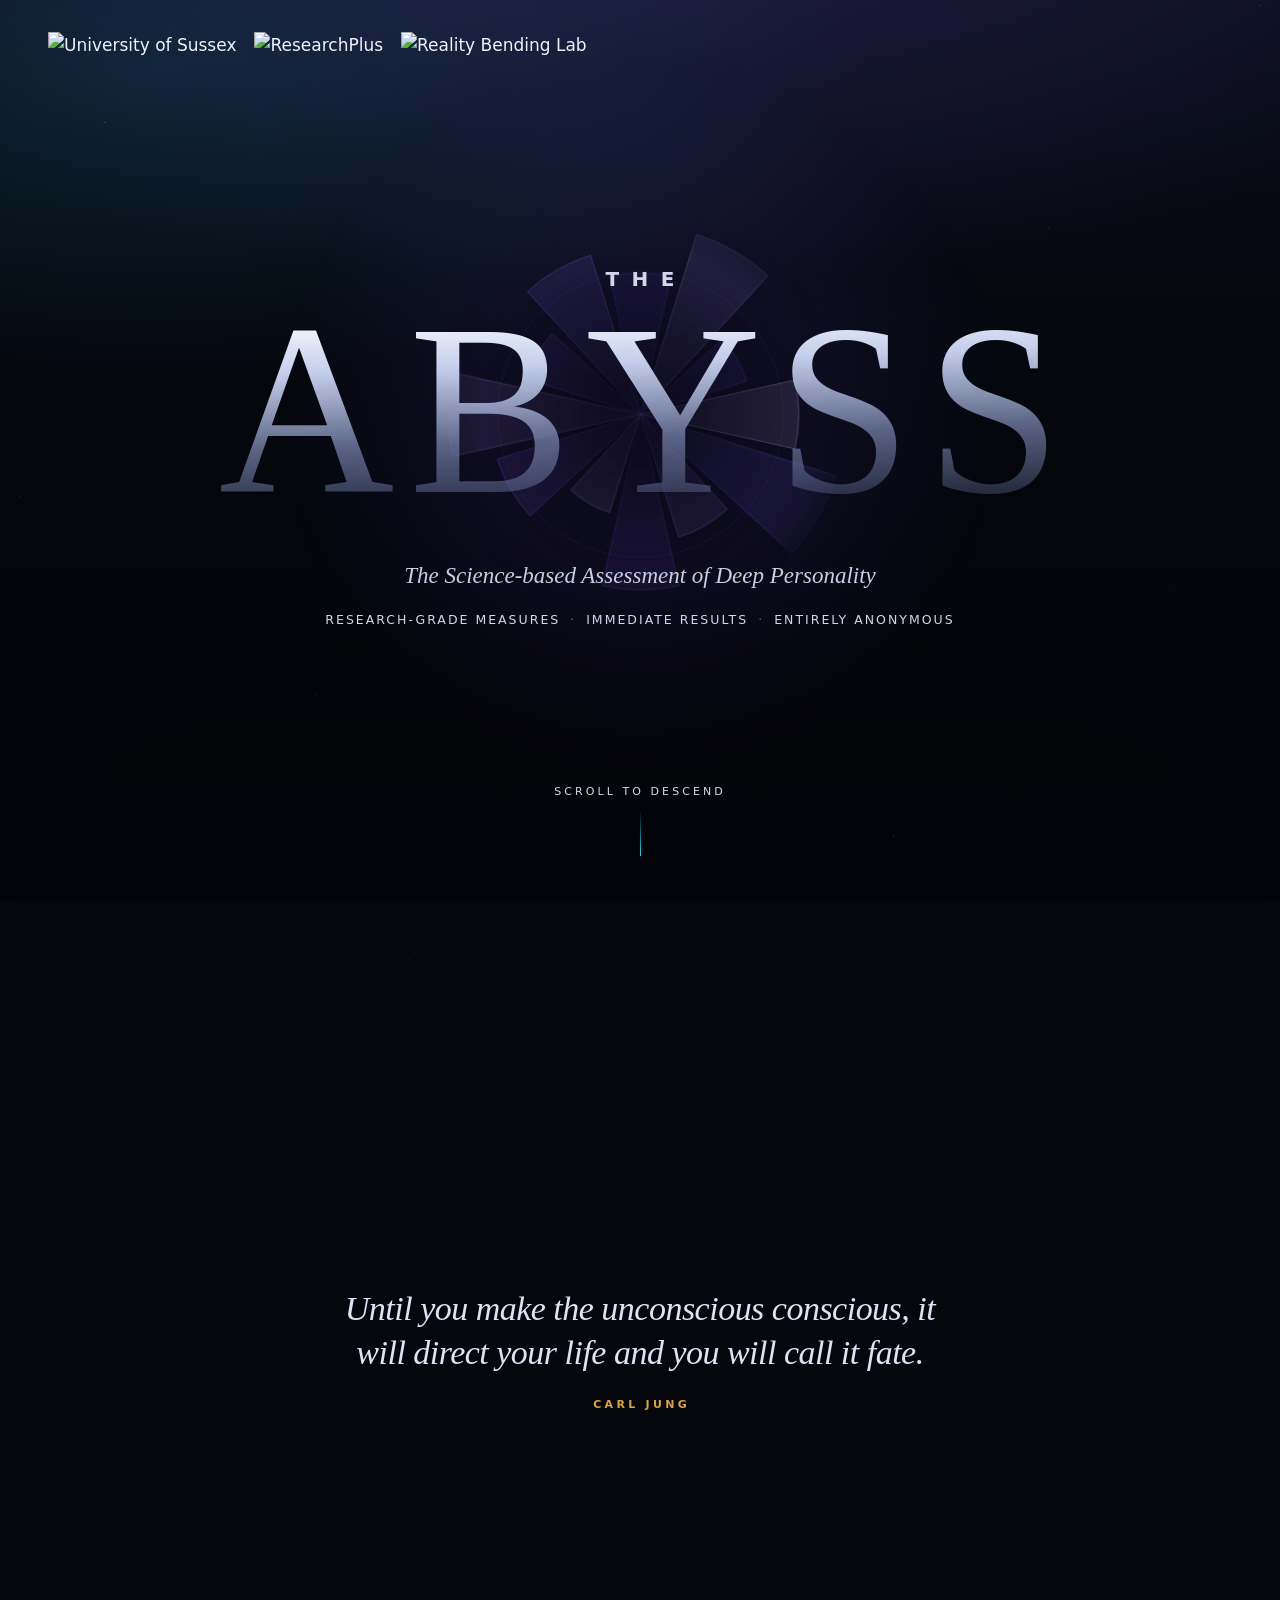
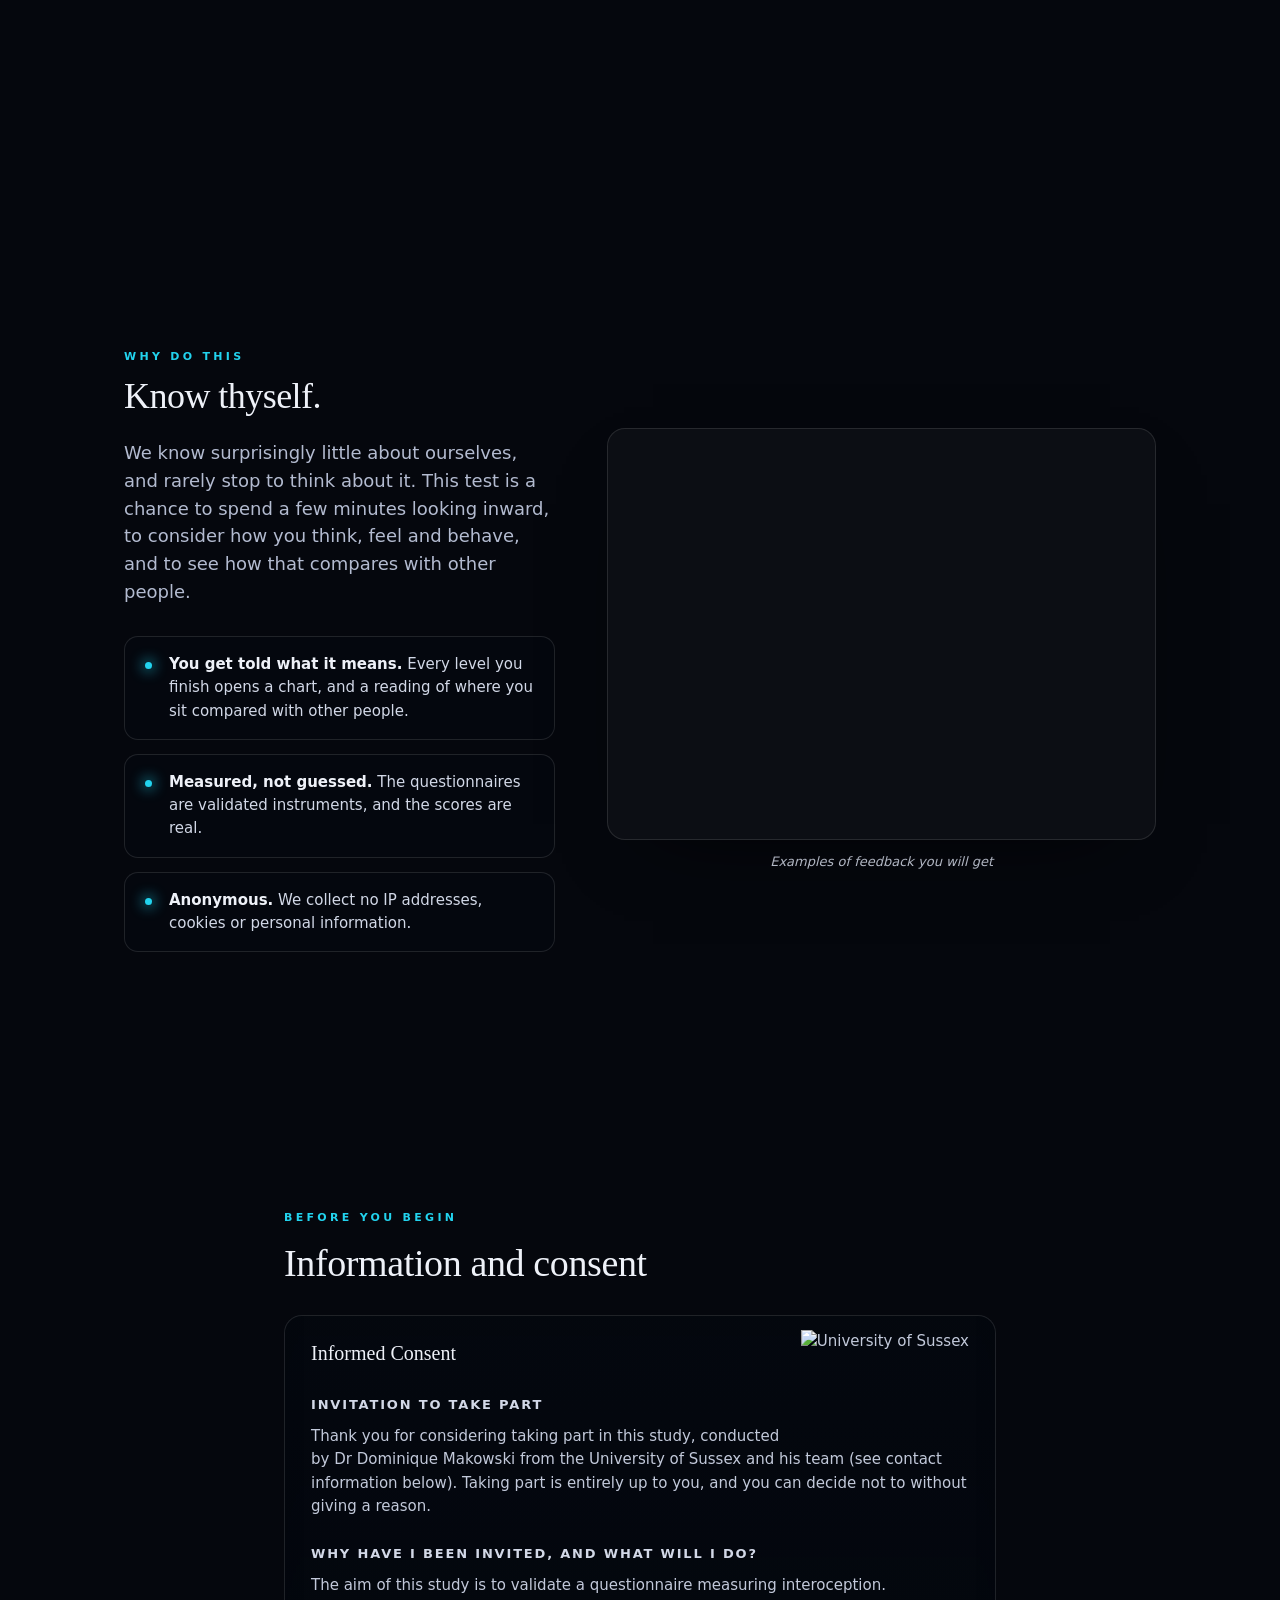
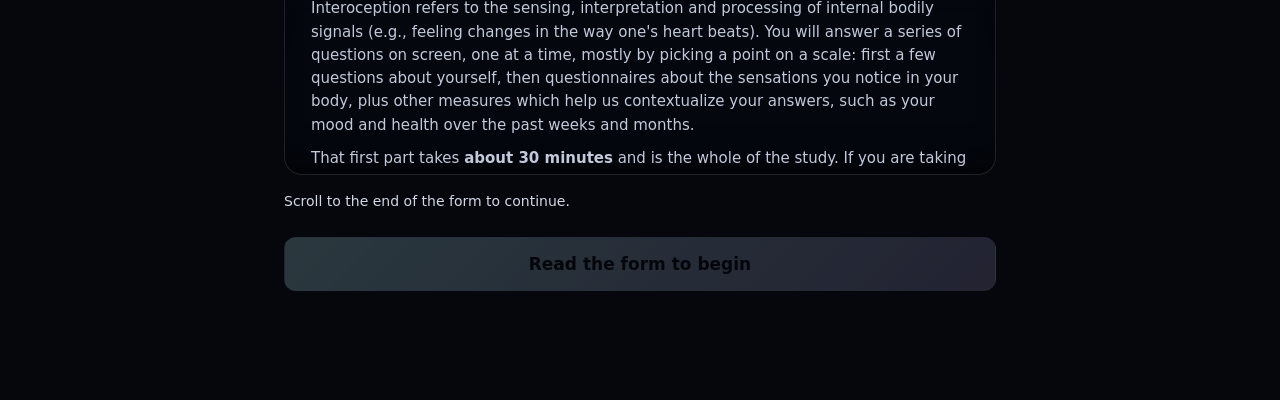
==== commit f3b4ad40: "update" ====
--- a/index.html
+++ b/index.html
@@ -3,11 +3,30 @@
     <head>
         <meta charset="utf-8" />
         <meta name="viewport" content="width=device-width, initial-scale=1" />
-        <title>The Abyss Test</title>
-        <meta name="description" content="The Abyss Test: a science-based assessment of personality, with your results as you go." />
+        <!-- The title and the description are what a search result shows, and
+             most of what a search engine matches the page against, so they
+             say what people search for and not only the name. The social
+             tags below keep the name alone. -->
+        <title>The Abyss Test · Free Science-Based Personality Test</title>
+        <meta
+            name="description"
+            content="A free, anonymous personality test from the University of Sussex. Discover your personality traits, your archetype, how you think and how you see the world."
+        />
+        <!-- The one address search engines should file every link to the test
+             under, whatever its query says (?source=, ?start=, a shared
+             ?card=), so that one page is ranked rather than many near-copies
+             of it. Added by a script and not written as a tag for the og:url
+             reason below: Facebook can read a rel=canonical in the markup as
+             the address being shared, and its crawler runs no script, while
+             Google's renders the page and reads a canonical added this way. -->
+        <script>
+            document.head.append(Object.assign(document.createElement("link"), { rel: "canonical", href: "https://realitybendinglab.com/TestYourself/" }))
+        </script>
         <!-- What a link to the test unfurls into on social media and in chats.
              Read by crawlers that run no script, so it is the same for every
-             link whatever its query says. The image wants an absolute address,
+             link whatever its query says; a level with a preview of its own
+             is reached through an entry page under start/ instead, which
+             forwards here with ?start=. The image wants an absolute address,
              and is made from assets/preview/card.html by make.py beside it.
              There is no og:url on purpose: Facebook treats it as the address
              being shared, which would take ?source= and ?start= off the link. -->
@@ -161,6 +180,17 @@
                         Research-grade measures <i aria-hidden="true">·</i> immediate results <i aria-hidden="true">·</i> entirely anonymous
                     </p>
 
+                    <!-- A run left partway through on this device, offered back:
+                         filled in and uncovered by app.js (`offerResume`) and
+                         only when there is one. -->
+                    <div class="resume" id="resume" hidden>
+                        <p class="resume__head">Welcome back</p>
+                        <div class="resume__ways">
+                            <button class="btn" id="resume-go">Continue where you left off</button>
+                            <button class="btn btn--ghost" id="resume-drop">Start again</button>
+                        </div>
+                    </div>
+
                     <a class="hero__cue" href="#gate"><span>Scroll to descend</span><i aria-hidden="true"></i></a>
                 </div>
 
@@ -212,8 +242,9 @@
                          consent statements kept as the committee's own wording rather than reworded, since that
                          is what a reviewer reads for. What is written around them describes this study — see
                          `ethics/mint_followup/application_draft.md`, whose Project Description it has to keep
-                         agreeing with. STILL TO FILL IN before the study runs: the C-REC reference, and the
-                         duration, which is an estimate until somebody has timed a pilot run.
+                         agreeing with. STILL TO FILL IN before the study runs: the F-REC reference, given on
+                         approval. The duration is the time rewarded (30 minutes, two SONA credits, set on 4 October
+                         2026), which the core's 20 to 25 minutes fits inside with room for slower participants.
 
                          **One of the six is no longer the committee's wording**, and it had to change: the third
                          said withdrawal was impossible "once I have completed it", which was true while the file
@@ -247,7 +278,7 @@
                             months.
                         </p>
                         <p>
-                            That first part takes <b>about 20 to 25 minutes</b> and is the whole of the study. If you are taking part for
+                            That first part takes <b>about 30 minutes</b> and is the whole of the study. If you are taking part for
                             course credit or payment, it is awarded for finishing it. You will then be told that you have finished, and
                             offered the choice of carrying on through further questionnaires if you would like to.
                             <b>That second part is entirely optional</b>, carries no additional credit or payment, and you can stop anywhere
@@ -321,8 +352,8 @@
                             and/or Asel Tohlukov (<i>at775@sussex.ac.uk</i>). This research has been approved
                             <!-- Placeholder, in the format the other studies use: fill in once this study has its own reference,
                                  rather than quoting one that covers a different protocol. -->
-                            (XX/XXXX/XX) by the Sciences &amp; Technology Cross-Schools Research Ethics Committee (C-REC)
-                            (<i>crecscitec@sussex.ac.uk</i>). The University of Sussex has insurance in place to cover its legal liabilities
+                            (XX/XXXX/XX) by the Faculty Research Ethics Committee: Science, Engineering and Technology (F-REC)
+                            (<i>frecsemset@sussex.ac.uk</i>). The University of Sussex has insurance in place to cover its legal liabilities
                             in respect of this study.
                         </p>
                     </div>
@@ -353,6 +384,13 @@
                 <div class="briefing" id="briefing" hidden>
                     <div class="briefing__body" id="briefing-body"></div>
                     <button class="btn" id="briefing-go">Continue</button>
+                </div>
+                <!-- Or, under the briefing that ends an interlude while a fork
+                     is still to fill the place after it, the levels offered
+                     in place of its button, as a level screen offers them.
+                     Filled by renderBriefing. -->
+                <div class="level__room">
+                    <div class="level__paths briefing__paths" id="briefing-paths" hidden></div>
                 </div>
 
                 <div class="survey__foot">
@@ -385,7 +423,9 @@
                             <p class="level__next-word">What next?</p>
                             <p class="level__fork-note">Choose the next part of yourself you want to test.</p>
                         </div>
-                        <div class="level__paths" id="level-paths"></div>
+                        <div class="level__room">
+                            <div class="level__paths" id="level-paths"></div>
+                        </div>
                     </div>
                     <button class="btn" id="level-continue">Continue the test →</button>
                 </div>
@@ -445,6 +485,20 @@
             <div class="curtain__words">
                 <h2 class="curtain__title" id="curtain-title"></h2>
                 <p class="curtain__depth" id="curtain-depth"></p>
+            </div>
+        </div>
+
+        <!-- Asked when a reload picks up a run kept in this browser: carry on
+             with it, or, for somebody else at the same screen, begin afresh.
+             `welcomeBack` in app.js. -->
+        <div class="welcome" id="welcome" hidden>
+            <div class="welcome__card" role="dialog" aria-modal="true" aria-labelledby="welcome-title">
+                <p class="welcome__step">Welcome back</p>
+                <h2 class="welcome__title" id="welcome-title">You are where you left off</h2>
+                <div class="welcome__ways">
+                    <button class="btn" id="welcome-go">Continue where I left off</button>
+                    <button class="btn btn--ghost" id="welcome-again">Not you? Take the test from the start</button>
+                </div>
             </div>
         </div>
 
@@ -541,6 +595,11 @@
              code that was reviewed. Nothing below reads it at load; `app.js`
              asks for it by name when the test begins. -->
         <script src="js/vendor/datapipe-client.js"></script>
+
+        <!-- A run left partway through and kept in this browser, and the seed
+             every draw of the run comes off: it has to be known before the
+             timeline draws anything, so it comes before content/. -->
+        <script src="js/resume.js"></script>
 
         <!-- How a question is written, then the running order, then the blocks
              of questions themselves — a file each — then everything that reads
@@ -565,6 +624,9 @@
         <script src="content/block_icar.js"></script>
         <script src="content/block_opinions.js"></script>
         <script src="content/block_sex.js"></script>
+        <script src="content/block_hyborian.js"></script>
+        <script src="content/block_dark.js"></script>
+        <script src="content/block_interim.js"></script>
         <script src="content/block_closing.js"></script>
         <script src="content/block_UNUSED.js"></script>
         <script src="js/draw.js"></script>
@@ -579,6 +641,9 @@
         <script src="js/figures/heads.js"></script>
         <script src="js/figures/stance.js"></script>
         <script src="js/figures/kinks.js"></script>
+        <script src="js/figures/volcano.js"></script>
+        <script src="js/figures/hyborian.js"></script>
+        <script src="js/figures/balance.js"></script>
         <script src="js/results.js"></script>
         <script src="js/app.js"></script>
     </body>
--- a/css/style.css
+++ b/css/style.css
@@ -1393,14 +1393,16 @@
 #instructions,
 .text,
 .scale,
-.briefing {
+.briefing,
+.briefing__paths {
     transition: opacity 0.26s ease, transform 0.3s cubic-bezier(0.16, 1, 0.3, 1);
 }
 
 .turning #instructions,
 .turning .text,
 .turning .scale,
-.turning .briefing {
+.turning .briefing,
+.turning .briefing__paths {
     opacity: 0;
     transform: translateY(12px);
 }
@@ -1749,6 +1751,148 @@
 
 .briefing__body p:last-child {
     margin-bottom: 28px;
+}
+
+/* The briefing that ends an interlude, while what comes next is still to be
+   chosen: its one button gives way to the cards a level screen's fork shows
+   (`.level__paths`, results.css), set under the box across the survey's own
+   width. Out on the water rather than on a level screen's dimmed backdrop,
+   each card takes the briefing's surface, so the blurred figures still read. */
+.briefing--onward .briefing__body p:last-child {
+    margin-bottom: 0;
+}
+
+/* The choice of what comes next, at the foot of that briefing's words: set
+   off from the debrief over it, and headed the way a level screen heads its
+   fork, since the cards under the box are the same cards. */
+.briefing__next {
+    margin-top: 26px;
+    padding-top: 22px;
+    border-top: 1px solid var(--line);
+    text-align: center;
+}
+
+.briefing__body .briefing__next h3 {
+    margin: 0 0 8px;
+    font-family: var(--serif);
+    font-size: clamp(24px, 3.4vw, 30px);
+    font-weight: 500;
+    color: var(--gold-pale);
+}
+
+.briefing__body .briefing__next p {
+    margin: 0;
+}
+
+.briefing__paths {
+    margin-top: 22px;
+}
+
+.briefing__paths[hidden] {
+    display: none;
+}
+
+.briefing__paths .level__path {
+    background: var(--surface);
+    backdrop-filter: blur(8px);
+}
+
+/* A link in a briefing's words — the debrief's sources of support — reads as
+   a link in the prose, and not as a call to act. */
+.briefing__body a {
+    color: var(--text);
+    text-decoration: underline;
+    text-decoration-color: rgba(255, 255, 255, 0.35);
+    text-underline-offset: 3px;
+}
+
+.briefing__body a:hover,
+.briefing__body a:focus-visible {
+    text-decoration-color: currentColor;
+}
+
+/* The SONA credit, under the debrief: the one thing on that screen a
+   participant from SONA came for, so a box and a button of its own, set apart
+   from the prose round it. */
+.briefing__credit {
+    margin: 22px 0 0;
+    padding: 18px 20px 20px;
+    border-radius: 16px;
+    border: 1px solid rgba(217, 164, 65, 0.4);
+    background: rgba(217, 164, 65, 0.07);
+    text-align: center;
+}
+
+.briefing__body .briefing__credit p {
+    margin: 0 0 14px;
+    font-size: 15px;
+}
+
+/* Green, the colour of a thing to collect, so it is not read as one more way
+   on beside the level cards under it, which are in the app's own blue. */
+.briefing__body .briefing__credit .btn {
+    display: inline-block;
+    color: var(--bg);
+    text-decoration: none;
+    background: linear-gradient(135deg, #6ee7a8, #22c55e);
+    box-shadow: 0 16px 44px -18px #22c55e, inset 0 1px 0 rgba(255, 255, 255, 0.35);
+}
+
+.briefing__body .briefing__credit .btn:hover {
+    box-shadow: 0 22px 54px -18px #22c55e, inset 0 1px 0 rgba(255, 255, 255, 0.45);
+}
+
+/* A briefing that marks a milestone (`celebrate` in content/): the end of
+   the main part of the study. The one briefing that is a reward rather than
+   a pause, so it is lit rather than quiet — centred, edged in gold, its
+   emoji popping in over a heading in gold — and three sprays go up out of the
+   heading as it arrives (`renderBriefing`). */
+.briefing--celebrate {
+    text-align: center;
+    border-color: rgba(217, 164, 65, 0.45);
+    box-shadow:
+        0 0 70px -24px rgba(217, 164, 65, 0.45),
+        0 30px 80px -46px rgba(0, 0, 0, 0.9);
+}
+
+/* Across rather than down: a heading on two lines would otherwise have one
+   line pale and the other gold. */
+.briefing--celebrate .briefing__body h2 {
+    font-size: clamp(28px, 4.6vw, 40px);
+    background: linear-gradient(90deg, var(--gold) 0%, var(--gold-pale) 30%, #fff6df 50%, var(--gold-pale) 70%, var(--gold) 100%);
+    -webkit-background-clip: text;
+    background-clip: text;
+    color: transparent;
+    filter: drop-shadow(0 0 22px rgba(217, 164, 65, 0.35));
+}
+
+.briefing__body .briefing__cheer {
+    margin: 0 0 12px;
+    font-size: 64px;
+    line-height: 1;
+    color: inherit;
+    animation: cheer 0.9s cubic-bezier(0.2, 1.5, 0.4, 1) 0.2s both;
+}
+
+@keyframes cheer {
+    from {
+        transform: scale(0.2) rotate(-30deg);
+        opacity: 0;
+    }
+    60% {
+        transform: scale(1.18) rotate(8deg);
+        opacity: 1;
+    }
+    to {
+        transform: none;
+        opacity: 1;
+    }
+}
+
+@media (prefers-reduced-motion: reduce) {
+    .briefing__body .briefing__cheer {
+        animation: none;
+    }
 }
 
 /* Scales whose options carry a text label. Stacked full width unless the item
@@ -1870,26 +2014,136 @@
    and a header a row down the left, and a cell where each pair meets. A cell
    carries no words of its own — its words are the two headers it stands
    under — so it is a ring, filled when chosen, and the headers a cell is read
-   against light up as it is hovered or focused. The table takes the whole
-   width the scale gives it, the row headers taking what they need first. */
+   against light up as it is hovered or focused. The row headers take what
+   they need first and the columns up to 150px each, the table centred in the
+   width the scale gives it, so that it comes out about as wide as the item
+   over it without a cell so wide that the eye has far to go from a ring to
+   the headers it stands under. */
 .options--grid {
-    grid-template-columns: minmax(0, max-content) repeat(var(--across, 3), minmax(0, 1fr));
+    grid-template-columns: minmax(0, max-content) repeat(var(--across, 3), minmax(0, 150px));
     gap: 6px;
     align-items: stretch;
-    justify-content: stretch;
-}
-
+    justify-content: center;
+    /* The beams are placed on the table's own lines (an absolutely placed
+       grid item takes its grid area as its containing block) and drawn under
+       everything in it, through the cells' glass. */
+    position: relative;
+    isolation: isolate;
+}
+
+/* A table takes the whole width of the item rather than the narrower room
+   a row of circles is given, and it has no anchors to leave room for. */
+.scale:has(> .options--grid) {
+    max-width: none;
+    column-gap: 0;
+}
+
+/* The two questions the table is the product of, written as notes in its
+   margin: in a hand, a little off the level, each with an arrow curling off
+   it to the headers it asks. The hand is whichever the device has — no web
+   font is fetched for it — and falls back to the browser's cursive. The
+   arrows are drawn out over the table's edge (absolutely, off the words),
+   so they take no room from it. */
+.grid__ask {
+    position: relative;
+    font-family: "Segoe Print", "Bradley Hand", "Noteworthy", "Chalkboard SE", cursive;
+    font-size: 13px;
+    line-height: 1.2;
+    color: color-mix(in srgb, var(--selected) 65%, #ffffff);
+    text-wrap: balance;
+    pointer-events: none;
+}
+
+.grid__said {
+    display: inline-block;
+}
+
+/* Top left and highest, over the corner and running a little past it over
+   the first column, its arrow dropping from under the words and hooking
+   right onto the first column header. */
+.grid__ask--across {
+    grid-column: 1;
+    align-self: end;
+    justify-self: end;
+    text-align: right;
+    margin-right: -40px;
+    padding: 0 0 4px 0;
+    white-space: nowrap;
+}
+
+.grid__ask--across .grid__said {
+    transform: rotate(-4deg);
+    transform-origin: right bottom;
+}
+
+/* The rest of the row the across question is written in, left empty. */
+.grid__rest {
+    grid-column: span var(--across, 3);
+}
+
+/* In the corner itself, under the across one and left of it, its arrow
+   falling off the end of the words onto the first row header. The padding
+   under the words is the room the arrow falls through. */
+.grid__ask--down {
+    align-self: end;
+    justify-self: end;
+    text-align: right;
+    max-width: 130px;
+    padding: 0 34px 20px 0;
+}
+
+.grid__ask--down .grid__said {
+    transform: rotate(-4deg);
+    transform-origin: right bottom;
+}
+
+.grid__arrow {
+    position: absolute;
+    fill: none;
+    stroke: currentColor;
+    stroke-width: 1.7;
+    stroke-linecap: round;
+    stroke-linejoin: round;
+    overflow: visible;
+}
+
+/* The two arrows keep to lanes of their own in the corner, so that neither
+   crosses the other's words: this one drops down the corner's right edge,
+   from under the end of its words (which run 40px past that edge) to a tip
+   just past it, short of the first column header's words and level with
+   them. */
+.grid__ask--across .grid__arrow {
+    width: 32px;
+    height: 46px;
+    right: 26px;
+    top: calc(100% - 4px);
+}
+
+/* And this one falls from under the end of its words, which stop short of
+   that lane, to a tip in the gap over the first row header. */
+.grid__ask--down .grid__arrow {
+    width: 20px;
+    height: 28px;
+    right: 22px;
+    bottom: -4px;
+}
+
+/* The size a labelled scale set in a row is written at (`.options--row`),
+   which is what the table is: two of them, crossed. */
 .grid__head {
-    font-size: 13.5px;
+    font-size: 14px;
     line-height: 1.3;
     color: var(--muted);
     transition: color 0.15s;
 }
 
+/* Held narrower than the column, so that each of the four short sentences
+   breaks onto two lines and the header row is even. */
 .grid__head--across {
     align-self: end;
     text-align: center;
-    padding: 0 4px 6px;
+    text-wrap: balance;
+    padding: 0 12px 6px;
 }
 
 .grid__head--down {
@@ -1901,6 +2155,126 @@
 
 .grid__head--lit {
     color: var(--text);
+}
+
+/* The two headers an answer stands under, lit with it and held a little
+   larger — by a transform, so the table does not reflow round them — each
+   growing out of the edge it faces the cells from. */
+.grid__head--across,
+.grid__head--down {
+    transition: color 0.15s, transform 0.15s;
+}
+
+.grid__head--across {
+    transform-origin: center bottom;
+}
+
+.grid__head--down {
+    transform-origin: right center;
+}
+
+.grid__head--chosen {
+    color: #ffffff;
+    text-shadow: 0 0 12px var(--selected);
+    transform: scale(1.08);
+}
+
+/* An answer as the meeting of its row and its column: a beam along the row
+   out of the row header, one down the column out of the column header, each
+   brightening towards the cell. Sweeping in on the press, standing still on
+   an answer come back to. */
+.grid__beam {
+    display: none;
+    position: absolute;
+    inset: 0;
+    z-index: -1;
+    border-radius: 12px;
+    pointer-events: none;
+}
+
+.options--crossed .grid__beam {
+    display: block;
+}
+
+.grid__beam--across {
+    background: linear-gradient(to right, color-mix(in srgb, var(--selected) 16%, transparent), color-mix(in srgb, var(--selected) 72%, transparent));
+    transform-origin: left center;
+}
+
+.grid__beam--down {
+    background: linear-gradient(to bottom, color-mix(in srgb, var(--selected) 16%, transparent), color-mix(in srgb, var(--selected) 72%, transparent));
+    transform-origin: center top;
+}
+
+.options--sweeping .grid__beam--across {
+    animation: grid-beam-across 0.3s cubic-bezier(0.2, 0.7, 0.3, 1) both;
+}
+
+.options--sweeping .grid__beam--down {
+    animation: grid-beam-down 0.3s cubic-bezier(0.2, 0.7, 0.3, 1) both;
+}
+
+/* The cell under the pointer (or focused) traced back to its two headers by
+   the same pair of beams, a good deal fainter than an answer's and fading in
+   rather than sweeping, so that pointing reads as a question and pressing as
+   the answer. The answer's pair is drawn over it. */
+.options--grid .grid__beam--trace {
+    display: block;
+    opacity: 0;
+    animation: none;
+    transition: opacity 0.18s;
+}
+
+.options--tracing .grid__beam--trace {
+    opacity: 1;
+}
+
+.grid__beam--trace.grid__beam--across {
+    background: linear-gradient(to right, color-mix(in srgb, var(--selected) 6%, transparent), color-mix(in srgb, var(--selected) 38%, transparent));
+}
+
+.grid__beam--trace.grid__beam--down {
+    background: linear-gradient(to bottom, color-mix(in srgb, var(--selected) 6%, transparent), color-mix(in srgb, var(--selected) 38%, transparent));
+}
+
+/* The headers pop as their beams leave them, and the cell as the beams
+   arrive. */
+.options--sweeping .grid__head--chosen {
+    animation: grid-head 0.42s ease-out both;
+}
+
+.option--cell.option--met {
+    animation: grid-meet 0.32s 0.24s ease-out both;
+}
+
+@keyframes grid-beam-across {
+    from { transform: scaleX(0); opacity: 0.4; }
+    to { transform: scaleX(1); opacity: 1; }
+}
+
+@keyframes grid-beam-down {
+    from { transform: scaleY(0); opacity: 0.4; }
+    to { transform: scaleY(1); opacity: 1; }
+}
+
+@keyframes grid-head {
+    0% { color: var(--muted); text-shadow: none; transform: scale(1); }
+    45% { transform: scale(1.22); text-shadow: 0 0 18px var(--selected), 0 0 4px var(--selected); }
+    100% { transform: scale(1.08); }
+}
+
+@keyframes grid-meet {
+    0% { transform: scale(1); }
+    45% { transform: scale(1.12); box-shadow: 0 0 44px 2px var(--selected); }
+    100% { transform: scale(1); }
+}
+
+@media (prefers-reduced-motion: reduce) {
+    .options--sweeping .grid__beam,
+    .options--sweeping .grid__head--chosen,
+    .option--cell.option--met {
+        animation: none;
+    }
 }
 
 .options--grid .option--cell {
@@ -2161,10 +2535,24 @@
     height: var(--thumb);
     margin: 0;
     background: transparent;
-    cursor: pointer;
     -webkit-appearance: none;
     appearance: none;
+    /* The line round it takes the pointer (`renderSlider`). */
+    pointer-events: none;
+}
+
+/* What is pressed: the range's own row, reaching a little above and below it
+   so that a finger need not land on a six-pixel track. */
+.slider__line {
+    position: relative;
+    cursor: pointer;
     touch-action: none;
+}
+
+.slider__line::before {
+    content: "";
+    position: absolute;
+    inset: -12px 0;
 }
 
 .slider__range:focus-visible {
@@ -2299,7 +2687,7 @@
     position: absolute;
     bottom: calc(100% + 10px);
     left: 50%;
-    transform: translateX(-50%);
+    transform: translateX(calc(var(--over, 0.5) * -100%));
     font-size: 14px;
     font-weight: 600;
     white-space: nowrap;
@@ -2329,12 +2717,16 @@
     pointer-events: none;
 }
 
-/* Over the thumb's centre, which travels the width less one thumb. */
+/* Over the thumb's centre, which travels the width less one thumb — centred
+   on it in the middle of the line and leaning inwards towards the ends, so
+   that "100%" at the top of the scale is not cut off by the edge of a phone.
+   `--lean` is how far across itself the reading is pulled back. */
 .slider__reading {
+    --lean: calc(var(--at, 0.5) * -100%);
     position: absolute;
     top: 0;
     left: calc(var(--thumb) / 2 + var(--at, 0.5) * (100% - var(--thumb)));
-    transform: translateX(-50%);
+    transform: translateX(var(--lean));
     font-size: 19px;
     font-weight: 600;
     color: var(--text);
@@ -2349,7 +2741,7 @@
 /* Lifted, and in the answer's colour, while it is being dragged. */
 .slider--held .slider__reading {
     color: color-mix(in srgb, var(--tint) 55%, #ffffff);
-    transform: translateX(-50%) translateY(-4px) scale(1.12);
+    transform: translateX(var(--lean)) translateY(-4px) scale(1.12);
 }
 
 .slider__hint {
@@ -2786,20 +3178,84 @@
         text-align: right;
     }
 
-    /* More than seven circles do not fit on one row. */
+    /* Under the row, the anchors go back out to its ends: the rule drawing
+       them in against the circles beside the row is two classes deep and
+       would otherwise put both in the middle, under the wrong circles. */
+    .scale--circles .anchor--left {
+        justify-self: start;
+    }
+
+    .scale--circles .anchor--right {
+        justify-self: end;
+    }
+
+    /* More than seven circles do not fit on one row, so they take two, the
+       second ending under the first so that the highest point is at the right
+       edge like the first row's. The low anchor then goes over the first row,
+       by the lowest point, and the high one under the second, by the highest,
+       rather than both under the second row and neither by its end. */
     .options--wide {
         grid-template-columns: repeat(6, minmax(0, 62px));
     }
 
-    /* Smaller headers, so that three columns and their row headers share
-       a phone's width. */
+    .options--wide > .option:nth-child(7):nth-last-child(5) {
+        grid-column-start: 2;
+    }
+
+    .options--wide > .option:nth-child(7):nth-last-child(4) {
+        grid-column-start: 3;
+    }
+
+    .options--wide > .option:nth-child(7):nth-last-child(3) {
+        grid-column-start: 4;
+    }
+
+    .options--wide > .option:nth-child(7):nth-last-child(2) {
+        grid-column-start: 5;
+    }
+
+    .scale:has(> .options--wide) .anchor--left {
+        order: -2;
+    }
+
+    /* Smaller headers and narrower columns, so that four columns and their
+       row headers share a phone's width without the row headers, and the
+       question over them, being squeezed to a word a line. */
+    .options--grid {
+        grid-template-columns: minmax(0, max-content) repeat(var(--across, 3), minmax(0, 56px));
+        gap: 5px;
+    }
+
     .grid__head {
         font-size: 12px;
     }
 
+    .grid__head--across {
+        padding: 0 1px 6px;
+    }
+
     .grid__head--down {
         padding-right: 6px;
-        max-width: 96px;
+        max-width: 104px;
+    }
+
+    .grid__ask {
+        font-size: 11px;
+    }
+
+    .grid__ask--down {
+        padding-right: 30px;
+        max-width: 112px;
+    }
+
+    .grid__ask--down .grid__arrow {
+        right: 18px;
+    }
+
+    /* The first column header's words fill its narrow column on a phone, so
+       the tip stops at the corner's edge rather than just past it. */
+    .grid__ask--across .grid__arrow {
+        right: 36px;
     }
 
     .options--grid .option--cell {
@@ -2863,7 +3319,67 @@
     .turning #instructions,
     .turning .text,
     .turning .scale,
-    .turning .briefing {
+    .turning .briefing,
+    .turning .briefing__paths {
         transform: none;
     }
 }
+
+/* ------------------------------ welcome back ------------------------------ */
+
+/* Asked when a reload picks up a run kept in this browser: the page dimmed
+   behind one card in the middle, since the choice is whose run this is and
+   nothing behind it should be answered first. Over everything, the water of a
+   level screen included, which runs on underneath. */
+.welcome {
+    position: fixed;
+    inset: 0;
+    z-index: 80;
+    display: grid;
+    place-items: center;
+    padding: 16px;
+    background: rgba(2, 6, 14, 0.72);
+    backdrop-filter: blur(3px);
+    animation: fade 0.4s ease both;
+}
+
+.welcome[hidden] {
+    display: none;
+}
+
+.welcome__card {
+    width: min(460px, 100%);
+    padding: 28px 28px 26px;
+    text-align: center;
+    background: rgba(8, 14, 28, 0.96);
+    border: 1px solid rgba(217, 164, 65, 0.45);
+    border-radius: 18px;
+    box-shadow: 0 28px 80px -24px rgba(217, 164, 65, 0.45);
+    animation: rise 0.6s 0.1s cubic-bezier(0.16, 1, 0.3, 1) both;
+}
+
+.welcome__step {
+    margin: 0;
+    font-size: 11.5px;
+    letter-spacing: 0.24em;
+    text-transform: uppercase;
+    color: var(--gold);
+}
+
+.welcome__title {
+    margin: 10px 0 22px;
+    font-family: var(--serif);
+    font-size: 26px;
+    font-weight: 400;
+    color: var(--text);
+}
+
+/* Carrying on is the way the card expects; starting again is under it. */
+.welcome__ways {
+    display: grid;
+    gap: 10px;
+}
+
+.welcome__ways .btn + .btn {
+    margin-left: 0;
+}
--- a/css/intro.css
+++ b/css/intro.css
@@ -192,6 +192,46 @@
     font-style: normal;
     opacity: 0.45;
     margin: 0 4px;
+}
+
+/* A run left partway through on this device, offered back under the name
+   before anything else is read: carrying on skips the form, which was agreed
+   to the first time. */
+.resume {
+    position: relative;
+    margin: clamp(26px, 5vh, 44px) 0 0;
+    padding: 18px 24px 20px;
+    max-width: 440px;
+    background: var(--surface);
+    border: 1px solid rgba(217, 164, 65, 0.4);
+    border-radius: 16px;
+    box-shadow: 0 18px 50px -24px rgba(217, 164, 65, 0.5);
+    animation: surface 1.6s 0.9s cubic-bezier(0.16, 1, 0.3, 1) both;
+}
+
+.resume__head {
+    margin: 0 0 16px;
+    font-size: 11.5px;
+    letter-spacing: 0.24em;
+    text-transform: uppercase;
+    color: var(--gold);
+}
+
+.resume__ways {
+    display: flex;
+    flex-wrap: wrap;
+    justify-content: center;
+    gap: 10px;
+}
+
+.resume__ways .btn + .btn {
+    margin-left: 0;
+}
+
+/* The offer is the way on while it is up, and the cue under it would crowd it
+   on a short window. "Start again" takes the offer away and the cue comes back. */
+.hero:has(.resume:not([hidden])) .hero__cue {
+    display: none;
 }
 
 /* The way down, and the invitation to take it. */
@@ -775,6 +815,7 @@
     .hero__sub,
     .hero__meta,
     .hero__cue,
+    .resume,
     .gaze__eye,
     .gaze__pupil {
         animation: none;
--- a/css/results.css
+++ b/css/results.css
@@ -308,6 +308,16 @@
     color: var(--muted);
 }
 
+/* The room the cards have is the row's own width and not the window's: the
+   gauge and the shelf take the sides of a wide window and move to the foot
+   and the top of a narrow one, so a 740px window gives the row more room
+   than a 900px one does. `.level__room` is the wrapper measured, one round
+   each row (the level screen's and the onward briefing's), since a grid
+   cannot ask its own width how many columns it should have. */
+.level__room {
+    container: paths / inline-size;
+}
+
 .level__paths {
     display: grid;
     grid-template-columns: repeat(var(--paths, 2), minmax(0, 1fr));
@@ -315,16 +325,16 @@
     align-items: stretch;
 }
 
-@media (max-width: 640px) {
+/* Side by side while each card has about 200px; below that, one under
+   another, rather than squeezed until the figures in them cannot be read.
+   Never two over one, which would make the third look like an afterthought. */
+@container paths (width < 440px) {
     .level__paths {
         grid-template-columns: 1fr;
     }
 }
 
-/* Three or more across want a wide window: below one, they are laid one
-   under another, as two are on a phone, rather than squeezed until the
-   figures in them are too small to read (about 200px a side, here). */
-@media (max-width: 920px) {
+@container paths (width < 640px) {
     .level__paths--many {
         grid-template-columns: 1fr;
     }
@@ -362,9 +372,12 @@
     box-shadow: 0 0 0 1px rgba(217, 164, 65, 0.18), 0 24px 50px -40px rgba(217, 164, 65, 0.45);
 }
 
+/* Held to one line's height on every card, the recommended one's words and
+   the others' empty tag alike, so that the names under them stand level. */
 .level__path-tag {
     min-height: 1.2em;
     margin: 0;
+    line-height: 1.2;
     font-size: 10.5px;
     font-weight: 700;
     letter-spacing: 0.26em;
@@ -376,8 +389,20 @@
     width: 100%;
 }
 
+/* The level's name is sized by the card and not by the window, so that it
+   stays on one line however narrow the cards get: a name that breaks onto two
+   pushes its figure and its button down out of line with the cards beside it.
+   The cards of a row are one width, so their names come out one size. 12cqi
+   fits the longest name a card carries (Where You Stand, 7.7 times its font
+   size across) with room to spare; a new name longer than that wants
+   measuring against it, or a shorter name. */
+.level__path {
+    container-type: inline-size;
+}
+
 .level__path .level__next-word {
-    font-size: clamp(22px, 3.4vw, 30px);
+    font-size: clamp(18px, 12cqi, 30px);
+    white-space: nowrap;
 }
 
 /* The taste inside a side is the figure alone, not a card: the side is
@@ -392,12 +417,74 @@
     box-shadow: none;
 }
 
+/* Every card is the one height: the figures in it are shown through a window
+   of fixed height, a short one centred in it and a tall one — the body, drawn
+   for a whole card — cropped at its foot (`safe`: centred only while it
+   fits), so that its brain is what the card shows and no card is a column
+   while the ones beside it are squares. The badge over the figure is placed
+   against this box, so it stays over the middle of what shows. */
+.level__path .result__body {
+    height: 300px;
+    overflow: hidden;
+    align-content: safe center;
+}
+
+/* Stacked, the cards are read one after another down the page, and three
+   full-height windows make a choice two screens long: each figure is drawn
+   smaller and through a shorter window, so that the cards stay one choice.
+   The figures sit in holders of their own (`.result__chart`, the robot's,
+   the heads' chart, the opinions plane), so it is whatever is in the window
+   but the badge over it that is held narrower. */
+@container paths (width < 440px) {
+    .level__path .result__body {
+        height: 190px;
+    }
+
+    .level__path .result__body > :not(.result__lock) {
+        width: 100%;
+        max-width: 190px;
+        margin-inline: auto;
+    }
+}
+
+@container paths (width < 640px) {
+    .level__paths--many .level__path .result__body {
+        height: 190px;
+    }
+
+    .level__paths--many .level__path .result__body > :not(.result__lock) {
+        width: 100%;
+        max-width: 190px;
+        margin-inline: auto;
+    }
+}
+
+/* The kinks' crowd is held at 270px beside its words on a results screen;
+   on a card of about 200px, with its words taken out, it would push the card
+   wider than its column, so it shrinks to the card instead. */
+.level__path .kinks__stage .kinks__crowd {
+    flex: 0 1 270px;
+    width: 100%;
+}
+
+/* A figure's own title says again what the card's level name has just said,
+   and on a card it pushes the figure down out of its window. */
+.level__path .robotview__head,
 .level__path .climbview__head,
 .level__path .seaview__head,
 .level__path .headsview__head,
 .level__path .stance__head,
-.level__path .kinks__head {
+.level__path .kinks__head,
+.level__path .balance__head {
     display: none;
+}
+
+/* A teaser takes the plane's poles out (`NOT_TEASED` in results.js), so the
+   plane takes the width they leave rather than sitting between two empty
+   columns. */
+.level__next .stance__map {
+    grid-template-columns: minmax(0, 300px);
+    grid-template-areas: "plane";
 }
 
 /* ------------------------------- results -------------------------------- */
@@ -773,6 +860,22 @@
 .result--locked .faces svg {
     filter: blur(5px);
     opacity: 0.5;
+}
+
+/* On a fork's cards the figure is the reason to pick one, so it is blurred
+   less than in a locked panel: enough to see what is waiting, and still not
+   enough to read anything off it. The teaser has already taken every row,
+   reading and number out of the card (`NOT_TEASED`), and the figure itself
+   is drawn from stand-in values that mean nothing. */
+.level__path .result--locked .result__chart svg,
+.level__path .result--locked .faces svg {
+    filter: blur(2.5px);
+    opacity: 0.8;
+}
+
+.level__path .result--locked .blank {
+    filter: blur(3px);
+    opacity: 0.8;
 }
 
 /* Nothing in a locked section answers to being hovered or clicked. */
@@ -797,6 +900,19 @@
     white-space: nowrap;
 }
 
+/* A figure whose questions were declined, on a finished level: drawn as its
+   locked self, blurred, with this line under it in place of the Locked badge
+   (`declinedSection` in results.js), since there is nothing left to unlock. */
+.result__declined {
+    margin: 16px auto 0;
+    max-width: 520px;
+    text-align: center;
+    font-size: 15px;
+    font-style: italic;
+    line-height: 1.5;
+    color: var(--muted);
+}
+
 /* ------------------------ interoception, as a body ----------------------- */
 
 .soma,
@@ -2079,6 +2195,20 @@
 .lore__art--oval {
     width: 112px;
     border-radius: 50%;
+}
+
+/* The badge: the sign's woodcut filling the square, drawn a fifth larger and
+   moved up so that the caption printed along its top edge falls outside it
+   and the figure alone shows. */
+.sky__badge {
+    position: absolute;
+    left: -10%;
+    top: -16%;
+    width: 120%;
+    height: 120%;
+    max-width: none;
+    object-fit: cover;
+    object-position: 50% 60%;
 }
 
 .lore__name {
@@ -2687,6 +2817,15 @@
     opacity: 0.5;
 }
 
+/* On a fork's card, lighter, as every card's figure is (see
+   `.level__path .result--locked` above) — but less so than the rest, since
+   this one is names and percentages in HTML, and at the blur the drawings
+   get its stand-in numbers can nearly be read. */
+.level__path .result--locked .headsview__chart {
+    filter: blur(4px);
+    opacity: 0.8;
+}
+
 /* One half: its glyph and name down the left, its two rows to the right. */
 .headsview__half {
     display: grid;
@@ -3264,10 +3403,10 @@
 }
 
 /* =========================================================================
-   Vanilla or kinky — the sexuality level's crowd (js/figures/kinks.js): a
-   title, the crowd as columns at the width of the card with its two ends
-   under it, the count and where it stands, the rarest kink, a vote. Each
-   piece arrives a beat after the one above it.
+   How kinky — the sexuality level's crowd (js/figures/kinks.js): a title,
+   the crowd stood on end with its two ends, the count, how much of it has
+   been lived out and where it stands beside it, a vote. Each piece arrives a
+   beat after the one above it.
    ========================================================================= */
 .kinks__head {
     margin: 0 0 16px;
@@ -3405,6 +3544,9 @@
     font-family: var(--serif);
     font-size: clamp(20px, 3vw, 24px);
     color: var(--text);
+    /* No lone word on a second line (kinks.js also holds "turn you on"
+       together). */
+    text-wrap: pretty;
 }
 
 .kinks__count strong {
@@ -3435,24 +3577,6 @@
 .kinks__n {
     font-size: 12px;
     opacity: 0.8;
-}
-
-.kinks__rarest {
-    max-width: 520px;
-    margin: 20px auto 0;
-    padding: 12px 18px;
-    border: 1px solid color-mix(in srgb, var(--chart) 45%, transparent);
-    border-radius: 12px;
-    background: color-mix(in srgb, var(--chart) 10%, transparent);
-    font-size: 15px;
-    line-height: 1.55;
-    text-align: center;
-    color: var(--text);
-    animation: rise 0.8s var(--ease) 0.4s both;
-}
-
-.kinks__rarest strong {
-    color: var(--gold-pale);
 }
 
 .kinks__vote {
@@ -3468,6 +3592,354 @@
     font-size: 14px;
     font-style: italic;
     color: var(--text);
+}
+
+/* =========================================================================
+   How hot is your volcano — the sexuality level's second figure
+   (js/figures/volcano.js), a prototype. It is laid out with the climb's
+   classes (the head, the note, the two ends, the vote), which is why so
+   little is here: the scene and its loops, the lava pouring down the flanks
+   once as the card opens, and the three channels against the crowd.
+   ========================================================================= */
+.volcano {
+    display: block;
+    width: 100%;
+    height: auto;
+    border-radius: 12px;
+    box-shadow: 0 30px 60px -36px rgba(0, 0, 0, 0.95);
+}
+
+/* The three channels against the crowd, a strip each: the name and the
+   standing on one line, the bell of the sample under it shaded as far as the
+   person stands, the average ticked and the person a gold line. */
+.volcanoview__crowds {
+    display: grid;
+    gap: 6px;
+    width: 100%;
+    max-width: 520px;
+    margin: 22px auto 8px;
+}
+
+.volcanoview__crowds [role="list"] {
+    display: grid;
+    gap: 6px;
+}
+
+.volcanoview__crowd {
+    display: grid;
+    gap: 6px;
+    padding: 10px 14px 20px;
+    border-radius: 12px;
+    outline: none;
+    transition: background 0.25s ease;
+    animation: rise 0.8s var(--ease) both;
+}
+
+.volcanoview__crowd:nth-child(2) {
+    animation-delay: 0.12s;
+}
+
+.volcanoview__crowd:nth-child(3) {
+    animation-delay: 0.24s;
+}
+
+.volcanoview__crowd:hover,
+.volcanoview__crowd:focus-visible,
+.volcanoview__crowd--lit {
+    background: rgba(255, 255, 255, 0.045);
+}
+
+.volcanoview__crowd:focus-visible {
+    box-shadow: inset 0 0 0 1px color-mix(in srgb, var(--key) 60%, transparent);
+}
+
+.volcanoview__said {
+    display: flex;
+    flex-wrap: wrap;
+    align-items: baseline;
+    justify-content: space-between;
+    gap: 2px 14px;
+    margin: 0;
+    font-size: 14px;
+    text-align: left;
+    color: var(--text);
+}
+
+.volcanoview__name {
+    font-size: 11.5px;
+    font-weight: 700;
+    letter-spacing: 0.12em;
+    text-transform: uppercase;
+    color: var(--key);
+}
+
+.volcanoview__said strong {
+    color: var(--key);
+    font-weight: 700;
+}
+
+.volcanoview__stage {
+    position: relative;
+    display: block;
+    height: 46px;
+    margin-top: 12px;
+}
+
+.volcanoview__bell {
+    display: block;
+    width: 100%;
+    height: 100%;
+    overflow: visible;
+}
+
+/* The shade sweeps out to the person as the strip arrives. */
+.volcanoview__upto {
+    transform-box: fill-box;
+    transform-origin: left;
+    animation: volcano-shade 1.3s var(--ease) 0.3s both;
+}
+
+@keyframes volcano-shade {
+    from {
+        transform: scaleX(0);
+    }
+}
+
+.volcanoview__you {
+    position: absolute;
+    top: -2px;
+    bottom: 2px;
+    width: 2px;
+    margin-left: -1px;
+    border-radius: 1px;
+    background: var(--gold);
+    box-shadow: 0 0 10px rgba(217, 164, 65, 0.8);
+    animation: fade 0.6s ease 1.2s both;
+}
+
+.volcanoview__you span {
+    position: absolute;
+    bottom: 100%;
+    left: 50%;
+    transform: translate(-50%, -2px);
+    font-size: 9.5px;
+    font-weight: 700;
+    letter-spacing: 0.08em;
+    text-transform: uppercase;
+    color: var(--gold-pale);
+}
+
+/* The dashed tick in the middle of the bell, named under the baseline, where
+   the person's own name, over it, cannot run into it. */
+.volcanoview__mean {
+    position: absolute;
+    top: 100%;
+    left: 50%;
+    transform: translate(-50%, 3px);
+    font-size: 9.5px;
+    font-style: normal;
+    letter-spacing: 0.08em;
+    text-transform: uppercase;
+    color: var(--muted);
+}
+
+.volcanoview__crowd:hover .volcanoview__you,
+.volcanoview__crowd:focus-visible .volcanoview__you {
+    box-shadow: 0 0 16px rgba(217, 164, 65, 1);
+}
+
+.volcanoview__who {
+    margin: 2px 0 0;
+    font-size: 12px;
+    font-style: italic;
+    text-align: center;
+    color: var(--muted);
+}
+
+/* Hovering a part of the volcano, or its strip, lights the part: a dashed
+   outline round the chamber, a rim round the conduit, the course the lava
+   could run down each flank. `data-lit` on the figure names which. */
+.volcano__trace {
+    opacity: 0;
+    transition: opacity 0.25s ease;
+    pointer-events: none;
+}
+
+.volcano[data-lit="heat"] .volcano__trace--heat,
+.volcano[data-lit="hold"] .volcano__trace--hold {
+    opacity: 0.8;
+}
+
+.volcano[data-lit="narrow"] .volcano__trace--narrow {
+    opacity: 0.75;
+}
+
+.volcano__hit {
+    cursor: pointer;
+}
+
+/* A badge is a crop of the same drawing, and nothing in it answers the
+   pointer. */
+.shelf__badge .volcano__hit {
+    pointer-events: none !important;
+}
+
+/* A flow is drawn as a share of its length (`stroke-dasharray`), and pours
+   from the cleft to that share on arrival. A sealed card holds it at the
+   cleft until the level opens. */
+.volcano__flow {
+    animation: volcano-pour 1.8s var(--ease) 0.7s both;
+}
+
+@keyframes volcano-pour {
+    from {
+        stroke-dashoffset: var(--pour);
+    }
+    to {
+        stroke-dashoffset: 0;
+    }
+}
+
+/* The loops the scene carries, each the same for everybody and none of them
+   saying anything: steam leaving the cleft, the melt turning over and rising,
+   a few stars, the moon's glitter, the surf and a boat riding the swell. A
+   sealed card holds them all at their first frame, as it does the sea's. */
+.volcano__puff {
+    animation: volcano-puff 6.6s ease-in-out var(--phase, 0s) infinite;
+}
+
+@keyframes volcano-puff {
+    0%,
+    100% {
+        transform: translate(0, 0);
+        opacity: 1;
+    }
+    50% {
+        transform: translate(5px, -3px);
+        opacity: 0.7;
+    }
+}
+
+.volcano__rising {
+    animation: volcano-rise 1.6s linear infinite;
+}
+
+@keyframes volcano-rise {
+    from {
+        stroke-dashoffset: 24;
+    }
+    to {
+        stroke-dashoffset: 0;
+    }
+}
+
+.volcano__current {
+    animation: volcano-rise 3.2s linear infinite;
+}
+
+.volcano__glow {
+    animation: volcano-breathe 4.8s ease-in-out infinite;
+}
+
+@keyframes volcano-breathe {
+    50% {
+        opacity: 0.95;
+    }
+}
+
+.volcano__star {
+    animation: volcano-twinkle var(--beat, 3s) ease-in-out var(--phase, 0s) infinite;
+}
+
+@keyframes volcano-twinkle {
+    50% {
+        opacity: 0.1;
+    }
+}
+
+.volcano__glint,
+.volcano__surf {
+    animation: volcano-twinkle 2.6s ease-in-out var(--phase, 0s) infinite;
+}
+
+.volcano__bob {
+    animation: volcano-bob 4.4s ease-in-out infinite;
+}
+
+@keyframes volcano-bob {
+    50% {
+        transform: translate(0, 1.2px) rotate(-2deg);
+    }
+}
+
+.volcano__hiss {
+    animation: volcano-puff 3.4s ease-in-out infinite;
+}
+
+/* A drop of spatter: across at a steady pace in the outer group, up and down
+   again in the inner, so that together they fly an arc. Where it lands and
+   how high it goes are written on each drop. */
+.volcano__jet {
+    animation: volcano-breathe 0.9s ease-in-out infinite;
+}
+
+.volcano__drop {
+    animation: volcano-across var(--beat, 1.6s) linear var(--phase, 0s) infinite;
+}
+
+.volcano__drop .volcano__arc {
+    animation: volcano-arc var(--beat, 1.6s) linear var(--phase, 0s) infinite;
+}
+
+@keyframes volcano-across {
+    0% {
+        transform: translate(0, 0);
+        opacity: 0;
+    }
+    8% {
+        opacity: 1;
+    }
+    88% {
+        opacity: 1;
+    }
+    100% {
+        transform: translate(var(--dx), 0);
+        opacity: 0;
+    }
+}
+
+@keyframes volcano-arc {
+    0% {
+        transform: translate(0, 0);
+        animation-timing-function: cubic-bezier(0.3, 0.6, 0.6, 1);
+    }
+    35% {
+        transform: translate(0, calc(-1 * var(--up)));
+        animation-timing-function: cubic-bezier(0.4, 0, 0.7, 0.4);
+    }
+    100% {
+        transform: translate(0, var(--down));
+    }
+}
+
+@media (prefers-reduced-motion: reduce) {
+    .volcano__flow,
+    .volcano__puff,
+    .volcano__rising,
+    .volcano__current,
+    .volcano__glow,
+    .volcano__star,
+    .volcano__glint,
+    .volcano__surf,
+    .volcano__bob,
+    .volcano__hiss {
+        animation: none;
+    }
+
+    /* Held still, a drop would hang over the cleft. */
+    .volcano__drop {
+        display: none;
+    }
 }
 
 /* --------------------------- the reasoning compass ------------------------ */
@@ -4091,3 +4563,562 @@
         animation-name: vanish;
     }
 }
+
+/* ------------------------------ the Hyborian Age ------------------------------
+   A hand of two cards (js/figures/hyborian.js): the hero's painting, and
+   beside it the card's back on the same stock, carrying the person's stats,
+   and what the hero is said to be, the way a trading card's back does. The two are one size, a painting's own proportions, as large as
+   half the section will give them, and the corners are rounded to the
+   painted card's so that its white margin does not show. Everything on the
+   back is sized in `cqw`, a share of the card's own width, so the back is
+   the same card at any size rather than words rattling in a larger box, and
+   is sized to fit the painting's proportions with the longest hero's words
+   on it, four stats and all, centred down it: it would grow taller rather
+   than cut them off, so a hero given longer words or a fifth stat wants the
+   two cards measured again. Stacked on a phone. Locked, the
+   painting is blurred on itself, since it sits in no `.result__chart`, and
+   so is everything earned on the back. */
+.hyborian {
+    --stock: #efe4cb;
+    --ink: #2b2118;
+    --bronze: #9a6a2a;
+    --rubric: #8e2a1e;
+    display: grid;
+    justify-items: center;
+    gap: 24px;
+    margin: 4px 0 8px;
+}
+
+/* The hero's line out of Howard over the hand, in the serif, and the story
+   it is from under it in the bronze of the card's rule. */
+.hyborian__epigraph {
+    max-width: 56ch;
+    margin: 0;
+    text-align: center;
+}
+
+.hyborian__epigraph-words {
+    white-space: pre-line;
+    margin: 0;
+    font-family: var(--serif);
+    font-size: 18px;
+    font-style: italic;
+    line-height: 1.5;
+    color: var(--gold-pale);
+}
+
+.hyborian__epigraph-words::before {
+    content: "“";
+}
+
+.hyborian__epigraph-words::after {
+    content: "”";
+}
+
+.hyborian__epigraph-from {
+    margin-top: 8px;
+    font-size: 12.5px;
+    letter-spacing: 0.1em;
+    text-transform: uppercase;
+    color: var(--chart);
+}
+
+.hyborian__epigraph-from cite {
+    font-style: normal;
+}
+
+.hyborian__hand {
+    display: flex;
+    flex-wrap: wrap;
+    justify-content: center;
+    align-items: flex-start;
+    gap: 28px;
+    width: 100%;
+}
+
+.hyborian__front,
+.hyborian__back {
+    flex: none;
+    width: clamp(240px, calc(50% - 14px), 390px);
+    aspect-ratio: 640 / 901;
+    border-radius: 4.2% / 3%;
+    animation: hyborian-deal 0.7s var(--ease) both;
+}
+
+.hyborian__back {
+    animation-delay: 0.18s;
+}
+
+@keyframes hyborian-deal {
+    from {
+        opacity: 0;
+        transform: translateY(18px) rotate(-2deg);
+    }
+}
+
+.hyborian__front.blank {
+    filter: blur(10px);
+}
+
+.hyborian__painting {
+    width: 100%;
+    height: 100%;
+    overflow: hidden;
+    border-radius: inherit;
+    box-shadow:
+        0 18px 44px rgba(0, 0, 0, 0.55),
+        0 0 50px color-mix(in srgb, var(--chart) 18%, transparent);
+}
+
+.hyborian__painting img {
+    display: block;
+    width: 100%;
+    height: 100%;
+    object-fit: cover;
+}
+
+/* A hero with no painting yet: its emblem on a card of the same stock. */
+.hyborian__painting--drawn {
+    --plate: #140f0a;
+    display: grid;
+    place-items: center;
+    box-sizing: border-box;
+    border: 11px solid var(--stock);
+    color: #d6a45c;
+    background: radial-gradient(circle at 50% 42%, #4a3219, #140f0a 72%);
+}
+
+.hyborian__painting .hyborian__emblem {
+    width: 62%;
+    height: auto;
+    filter: drop-shadow(0 0 18px rgba(214, 164, 92, 0.35));
+}
+
+/* The back: card stock with a bronze rule inside its edge, printed in ink. */
+.hyborian__back {
+    position: relative;
+    display: flex;
+    flex-direction: column;
+    justify-content: center;
+    box-sizing: border-box;
+    container-type: inline-size;
+    height: auto;
+    color: var(--ink);
+    background:
+        radial-gradient(circle at 50% 30%, rgba(255, 255, 255, 0.35), transparent 70%),
+        radial-gradient(circle at 50% 50%, transparent 55%, rgba(120, 84, 40, 0.22)),
+        var(--stock);
+    box-shadow: 0 18px 44px rgba(0, 0, 0, 0.55);
+    text-align: center;
+}
+
+/* The padding is on a box inside, since `cqw` on the card's own padding
+   would be read off the section rather than off the card. */
+.hyborian__back > * {
+    margin-inline: 8.5cqw;
+}
+
+.hyborian__back > :first-child {
+    margin-top: 8cqw;
+}
+
+.hyborian__back > :last-child {
+    margin-bottom: 8cqw;
+}
+
+.hyborian__back::before {
+    content: "";
+    position: absolute;
+    inset: 3.5cqw;
+    margin: 0;
+    border: 1.5px solid var(--bronze);
+    border-radius: 2.7cqw;
+    box-shadow: inset 0 0 0 3px var(--stock), inset 0 0 0 4px color-mix(in srgb, var(--bronze) 55%, transparent);
+    pointer-events: none;
+}
+
+/* A lead-in to the name rather than a label, so in the name's own serif. */
+.hyborian__kind {
+    margin-block: 0;
+    font-family: var(--serif);
+    font-size: 5cqw;
+    font-style: italic;
+    color: var(--bronze);
+}
+
+.hyborian__name {
+    margin-block: 1.6cqw 0;
+    font-family: var(--serif);
+    font-size: 8.8cqw;
+    font-weight: 600;
+    line-height: 1.12;
+    color: var(--ink);
+}
+
+.hyborian__label {
+    margin-block: 4.2cqw 2cqw;
+    padding-top: 3.2cqw;
+    border-top: 1px solid color-mix(in srgb, var(--bronze) 45%, transparent);
+    font-size: 4cqw;
+    letter-spacing: 0.12em;
+    text-transform: uppercase;
+    color: var(--bronze);
+}
+
+.hyborian__stats {
+    display: grid;
+    gap: 2cqw;
+    margin-block: 0;
+    padding: 0;
+    list-style: none;
+}
+
+.hyborian__stat {
+    display: grid;
+    grid-template-columns: 5.2em 1fr 1.4em;
+    align-items: center;
+    gap: 0.6em;
+    font-size: 5cqw;
+    border-radius: 4px;
+    outline: none;
+    cursor: help;
+}
+
+.hyborian__stat:hover,
+.hyborian__stat:focus-visible {
+    background: rgba(154, 106, 42, 0.14);
+}
+
+.hyborian__stat-name {
+    text-align: left;
+    font-family: var(--serif);
+    font-weight: 600;
+}
+
+/* The pips are rubies set in the card: each lit one a stone cut to a point,
+   its four facets lit from the upper left (a conic gradient round its middle,
+   the square being turned on its corner), a glint on the facet nearest the
+   light and a red glow round it; each one not lit an empty setting pressed
+   into the stock and rimmed in bronze. The glints catch the light in turn, a
+   stone at a time, the fifth loop a results card carries, held still under a
+   seal like the others. */
+.hyborian__pips {
+    display: flex;
+    justify-content: space-between;
+    padding-inline: 0.6cqw;
+}
+
+.hyborian__pips i {
+    position: relative;
+    width: 2.9cqw;
+    height: 2.9cqw;
+    border-radius: 0.3cqw;
+    transform: rotate(45deg);
+    background: linear-gradient(135deg, rgba(90, 60, 25, 0.22), rgba(255, 250, 235, 0.5));
+    box-shadow:
+        inset 0 0 0 1px color-mix(in srgb, var(--bronze) 70%, transparent),
+        inset 0.3cqw 0.3cqw 0.5cqw rgba(70, 45, 15, 0.35);
+}
+
+.hyborian__pips .hyborian__pip--on {
+    background: conic-gradient(from 45deg, #6a0a18 0 25%, #9c1426 25% 50%, #f25a6c 50% 75%, #c9243a 75% 100%);
+    box-shadow:
+        inset 0 0 0 1px rgba(70, 0, 12, 0.75),
+        0 0 1.2cqw rgba(214, 32, 58, 0.55),
+        0 0.3cqw 0.5cqw rgba(60, 10, 10, 0.35);
+    animation: hyborian-pip 0.45s var(--ease) calc(0.5s + var(--beat) * 70ms) both;
+}
+
+/* The table of the stone, where the four facets meet, and the glint on it. */
+.hyborian__pips .hyborian__pip--on::before {
+    content: "";
+    position: absolute;
+    inset: 32%;
+    background: linear-gradient(135deg, #ff97a2, #b81c32);
+    opacity: 0.85;
+}
+
+.hyborian__pips .hyborian__pip--on::after {
+    content: "";
+    position: absolute;
+    inset: 0;
+    background: radial-gradient(circle at 22% 50%, rgba(255, 255, 255, 0.95) 0 9%, rgba(255, 255, 255, 0.35) 18%, transparent 34%);
+    animation: hyborian-glint 5.2s ease-in-out calc(1.4s + var(--beat) * 0.41s) infinite;
+}
+
+@keyframes hyborian-pip {
+    from {
+        opacity: 0;
+        transform: rotate(45deg) scale(0.3);
+    }
+    70% {
+        transform: rotate(45deg) scale(1.25);
+    }
+}
+
+@keyframes hyborian-glint {
+    0%,
+    82%,
+    100% {
+        opacity: 0.55;
+        transform: scale(1);
+    }
+    90% {
+        opacity: 1;
+        transform: scale(1.35);
+    }
+}
+
+.hyborian__stat-worth {
+    font-family: var(--serif);
+    font-size: 1.25em;
+    text-align: right;
+    color: var(--rubric);
+}
+
+.hyborian__traits {
+    margin-block: 0;
+    font-family: var(--serif);
+    font-size: 5.4cqw;
+    line-height: 1.4;
+}
+
+.hyborian__vote {
+    display: grid;
+    justify-items: center;
+    gap: 8px;
+}
+
+@media (max-width: 600px) {
+    .hyborian__hand {
+        flex-direction: column;
+        align-items: center;
+    }
+
+    .hyborian__front,
+    .hyborian__back {
+        width: min(100%, 360px);
+    }
+}
+
+/* The badge: the top of the hero's painting, cut to a square. The card is
+   drawn a fifth wider than the badge and moved up and left by a tenth of it,
+   which is past its stock and its bronze frame (about 7% of its width), so
+   the square is the painting alone. */
+.hyborian__badge {
+    position: absolute;
+    left: -10%;
+    top: -10%;
+    width: 120%;
+    max-width: none;
+    height: auto;
+}
+
+@media (prefers-reduced-motion: reduce) {
+    .hyborian__front,
+    .hyborian__back,
+    .hyborian__pips .hyborian__pip--on,
+    .hyborian__pips .hyborian__pip--on::after {
+        animation: none;
+    }
+}
+
+/* =========================================================================
+   The balance — the Light & Dark level's scales (js/figures/balance.js): a
+   title, the scales with a crowd standing in each pan, each side's name and
+   standing under its pan, which way it tips and a vote. As the card opens
+   the crowds fill from their feet, and then the beam swings over to the
+   heavier side and settles, the pans going down and up with it.
+   ========================================================================= */
+.balance__head {
+    margin: 0 0 10px;
+    text-align: center;
+    animation: rise 0.8s var(--ease) both;
+}
+
+.balance__title {
+    margin: 0;
+    font-family: var(--serif);
+    font-size: clamp(26px, 4vw, 34px);
+    font-weight: 400;
+    letter-spacing: -0.01em;
+    color: var(--gold-pale);
+    text-shadow: 0 0 40px rgba(217, 164, 65, 0.35);
+}
+
+.balance__stage {
+    max-width: 640px;
+    margin: 0 auto;
+    animation: fade 1s var(--ease) 0.15s both;
+}
+
+.balance__scales {
+    display: block;
+    overflow: visible;
+}
+
+.balance__arc {
+    fill: none;
+    stroke: rgba(241, 216, 154, 0.4);
+    stroke-width: 1.5;
+}
+
+.balance__tick {
+    stroke: rgba(241, 216, 154, 0.65);
+    stroke-width: 1.5;
+}
+
+.balance__needle {
+    fill: #f1d89a;
+}
+
+.balance__eye {
+    fill: #241806;
+}
+
+.balance__chain {
+    stroke: #d9b36a;
+    stroke-width: 1.3;
+    stroke-dasharray: 2.5 3;
+    opacity: 0.8;
+}
+
+.balance__lip {
+    fill: none;
+    stroke: #f6e6c4;
+    stroke-opacity: 0.5;
+    stroke-width: 1.2;
+}
+
+.balance__crowd {
+    cursor: help;
+}
+
+.balance__spine {
+    stroke: var(--side);
+    stroke-opacity: 0.35;
+    stroke-width: 1;
+    stroke-dasharray: 2 4;
+}
+
+.balance__beyond {
+    fill: var(--side);
+    fill-opacity: 0.1;
+    stroke: var(--side);
+    stroke-opacity: 0.55;
+    stroke-width: 1.2;
+}
+
+.balance__reached {
+    filter: drop-shadow(0 0 7px var(--side));
+}
+
+.balance__mark {
+    stroke: var(--gold-pale);
+    stroke-width: 1.6;
+    stroke-dasharray: 3 2;
+    animation: fade 0.6s ease 1.4s both;
+}
+
+/* The fill rises out of the foot of its crowd: the clip it is drawn through
+   starts a crowd's height down and comes up to where the person reaches. */
+.balance__rise {
+    animation: balance-rise 1s var(--ease) 0.4s both;
+}
+
+@keyframes balance-rise {
+    from {
+        transform: translateY(var(--rise));
+    }
+}
+
+/* The beam turns about the pivot (PIVOT in balance.js), and each pan moves
+   by as much as its hanger does, on the same curve, so the chains stay on
+   the beam's ends throughout the swing, overshoot and all. */
+.balance__beam {
+    transform-box: view-box;
+    transform-origin: 320px 66px;
+    transform: rotate(var(--tilt));
+    animation: balance-tip 1.7s cubic-bezier(0.3, 1.45, 0.5, 1) 1.2s both;
+}
+
+@keyframes balance-tip {
+    from {
+        transform: rotate(0deg);
+    }
+}
+
+.balance__pan {
+    transform: translate(var(--dx), var(--dy));
+    animation: balance-hang 1.7s cubic-bezier(0.3, 1.45, 0.5, 1) 1.2s both;
+}
+
+@keyframes balance-hang {
+    from {
+        transform: translate(0, 0);
+    }
+}
+
+/* Each side's name and standing, under its pan: the pans stand at a quarter
+   and three quarters of the figure's width, which is where two even columns
+   centre. */
+.balance__readings {
+    display: grid;
+    grid-template-columns: 1fr 1fr;
+    gap: 12px;
+    margin-top: -4px;
+    text-align: center;
+}
+
+.balance__side {
+    margin: 0;
+    font-size: 12px;
+    font-weight: 700;
+    letter-spacing: 0.1em;
+    text-transform: uppercase;
+    color: var(--side);
+}
+
+.balance__stand {
+    margin: 4px 0 0;
+    font-size: 14px;
+    color: var(--muted);
+}
+
+.balance__stand strong {
+    font-size: 16px;
+    color: var(--text);
+}
+
+.balance__verdict {
+    margin: 16px 0 0;
+    font-family: var(--serif);
+    font-size: clamp(19px, 2.6vw, 23px);
+    text-align: center;
+    text-wrap: balance;
+    color: var(--gold-pale);
+    animation: rise 0.8s var(--ease) 0.4s both;
+}
+
+.balance__vote {
+    display: grid;
+    justify-items: center;
+    gap: 10px;
+    margin-top: 16px;
+    animation: rise 0.8s var(--ease) 0.5s both;
+}
+
+.balance__ask {
+    margin: 0;
+    font-size: 14px;
+    font-style: italic;
+    color: var(--text);
+}
+
+@media (prefers-reduced-motion: reduce) {
+    .balance__rise,
+    .balance__beam,
+    .balance__pan {
+        animation: none;
+    }
+}
